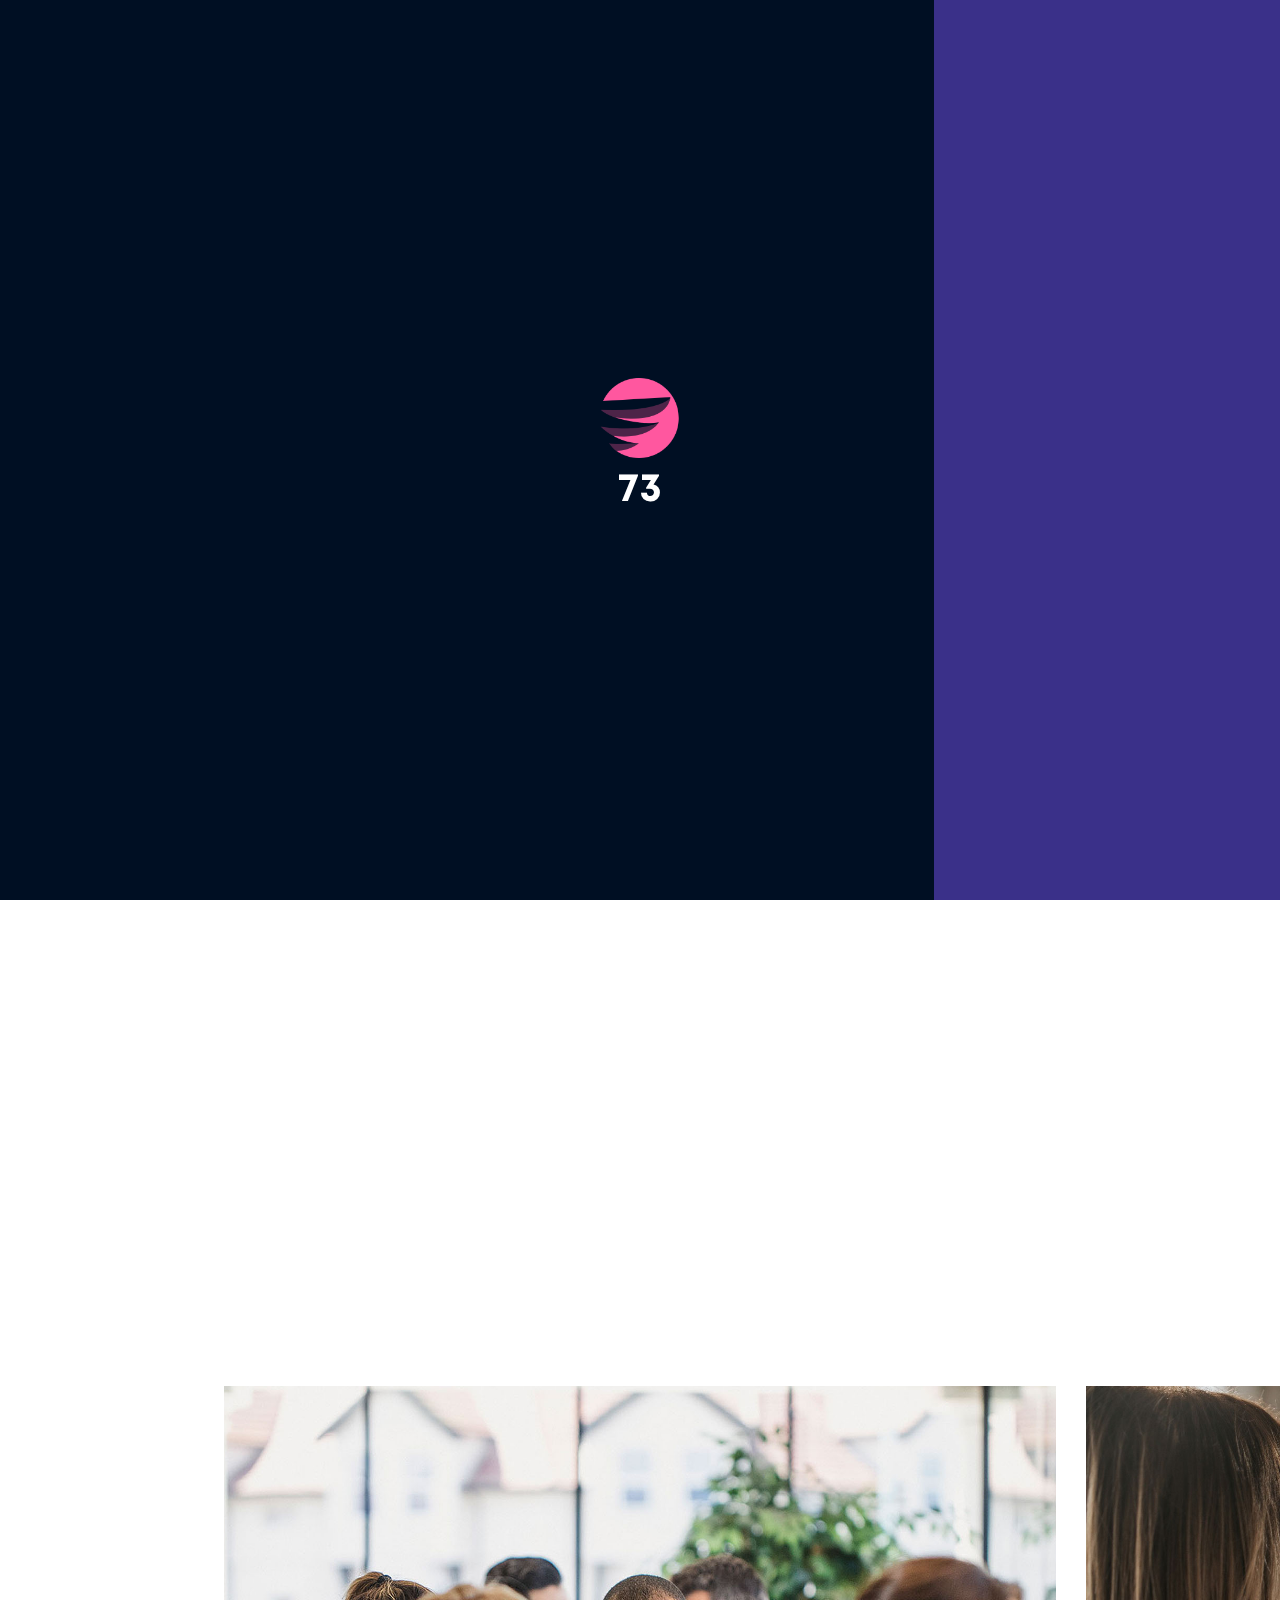
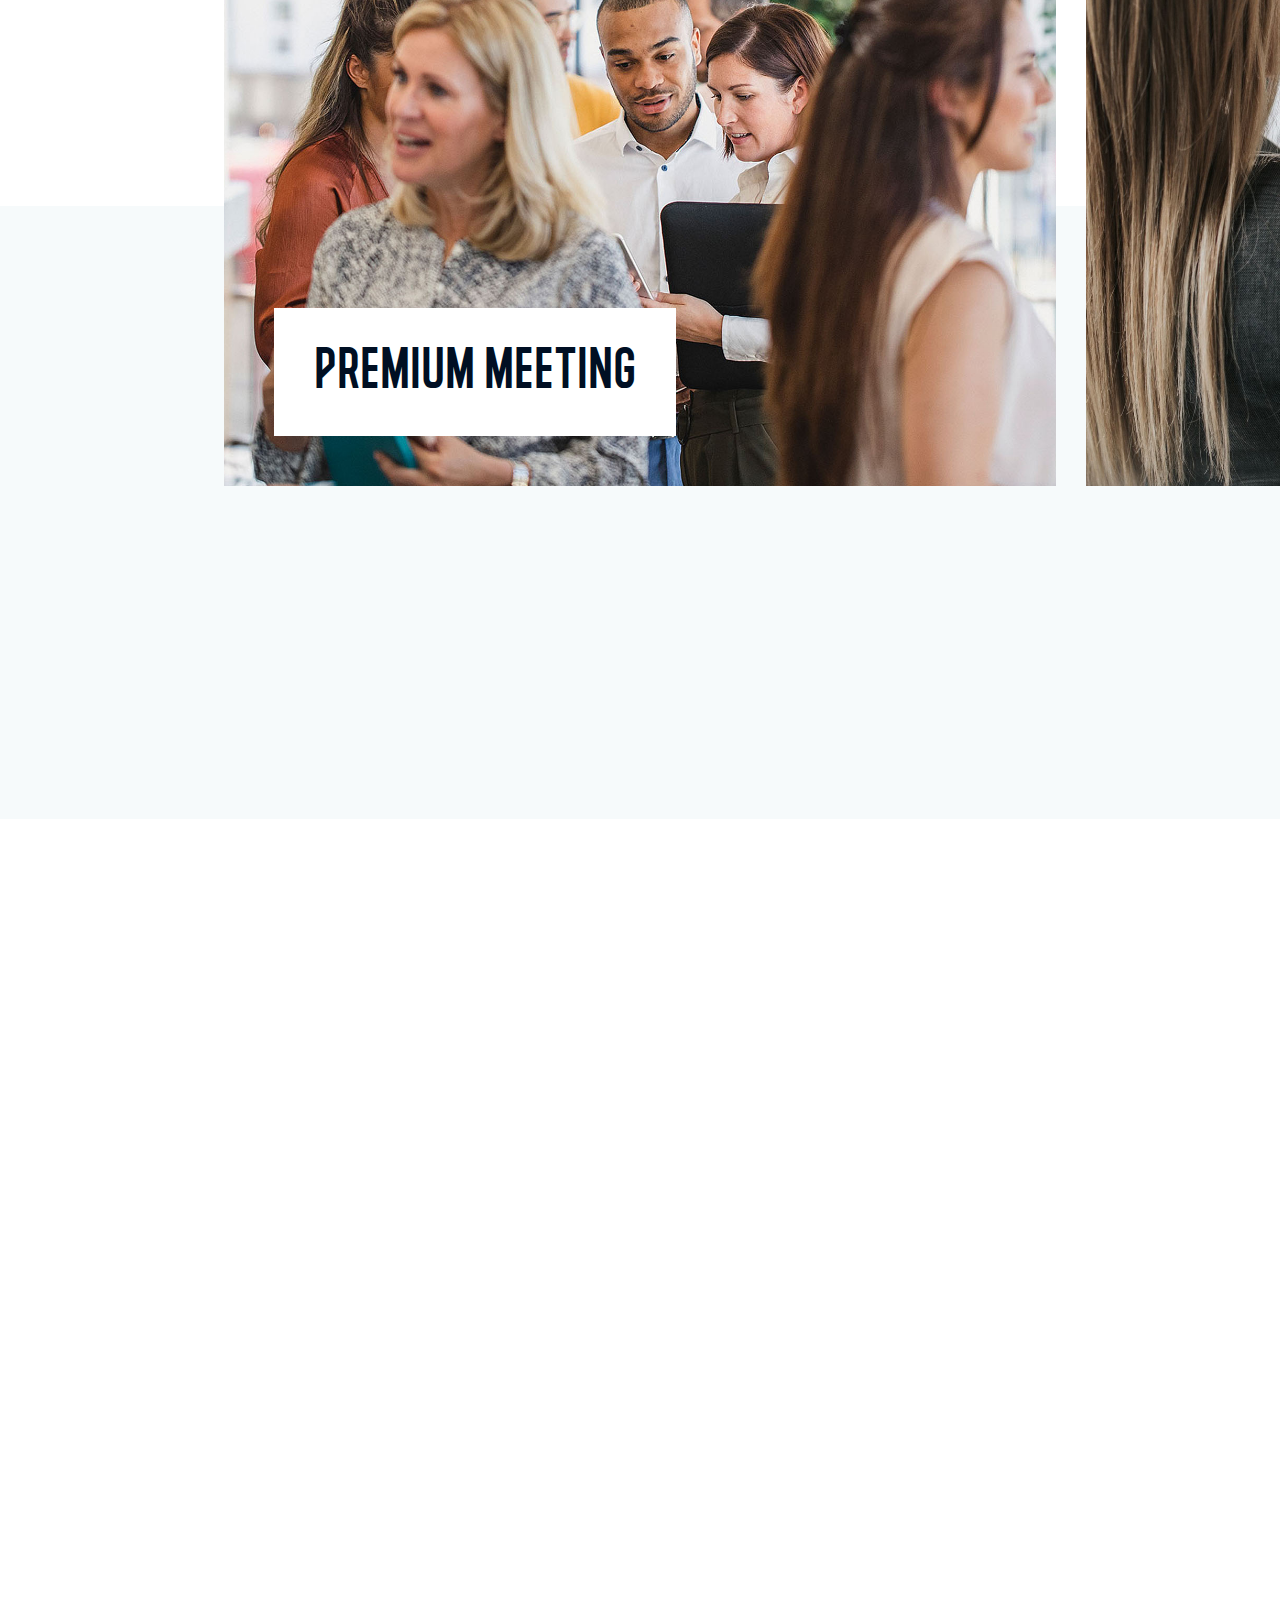
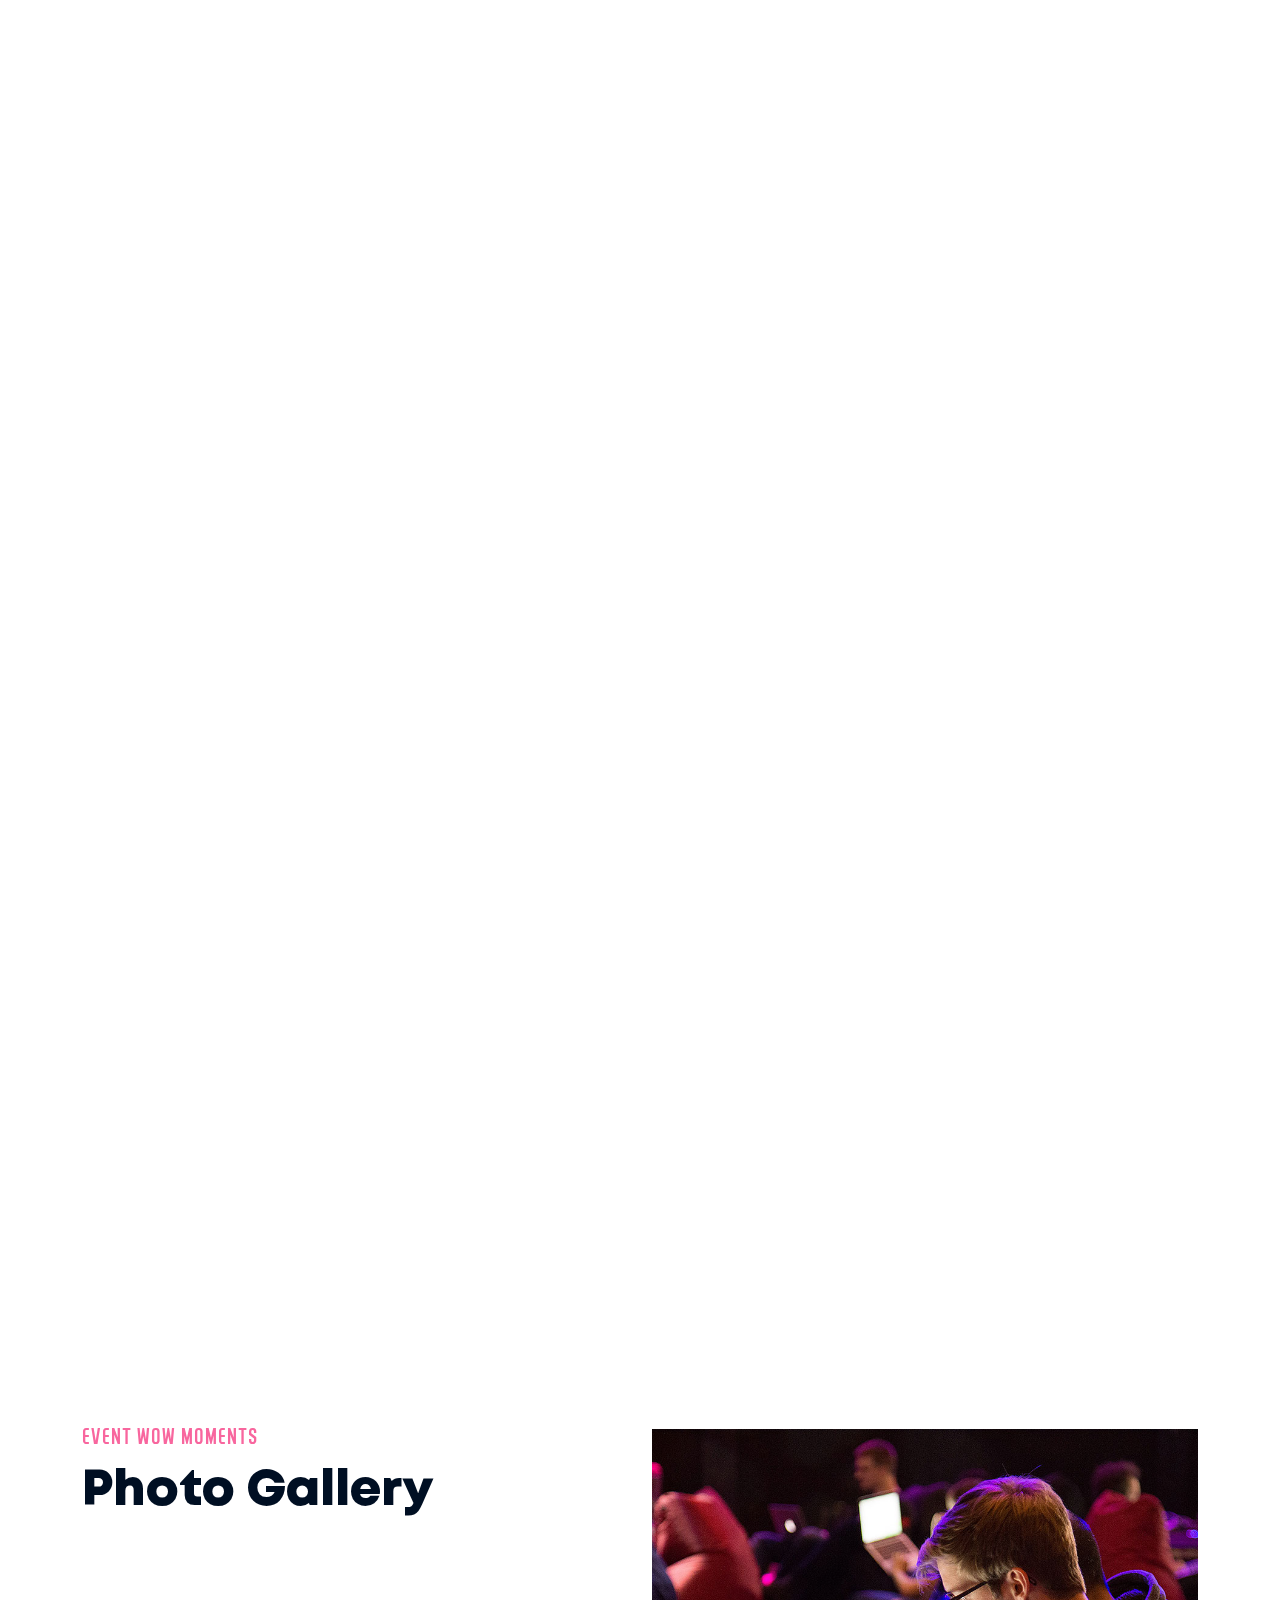
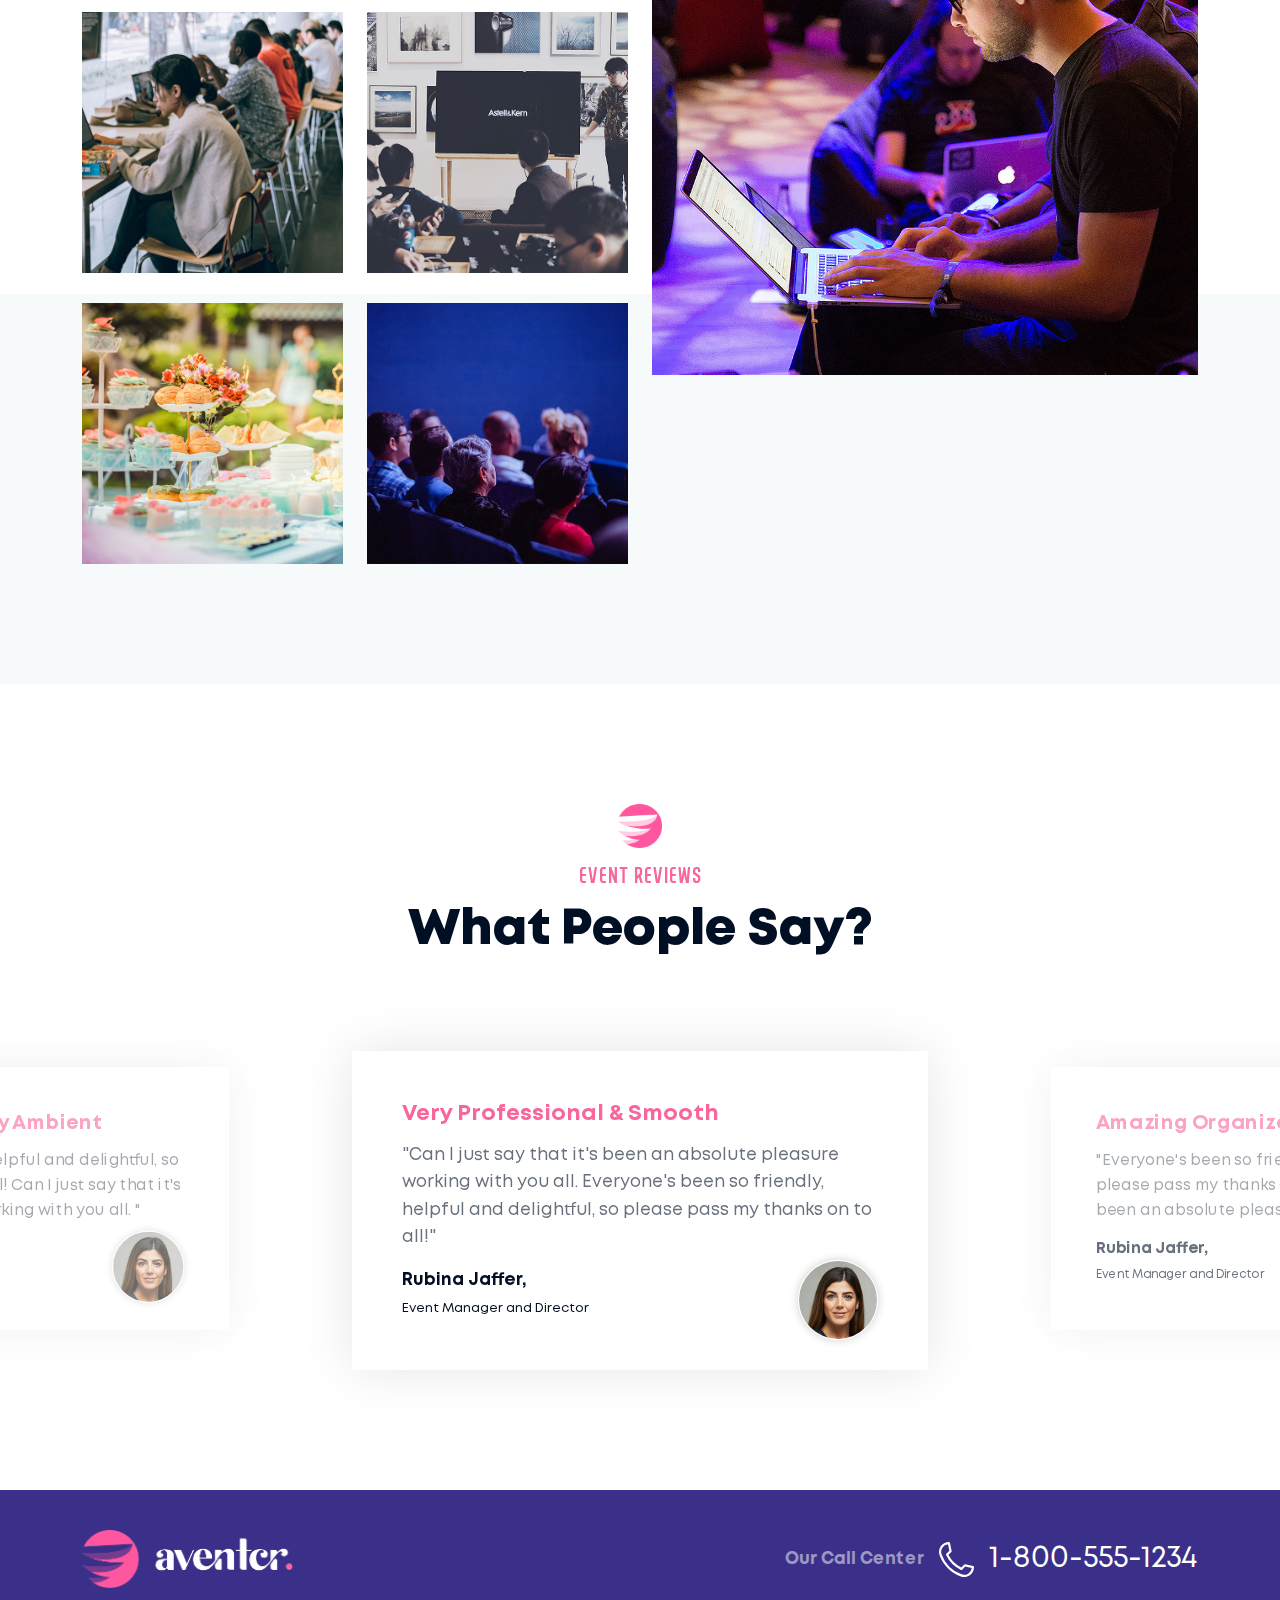
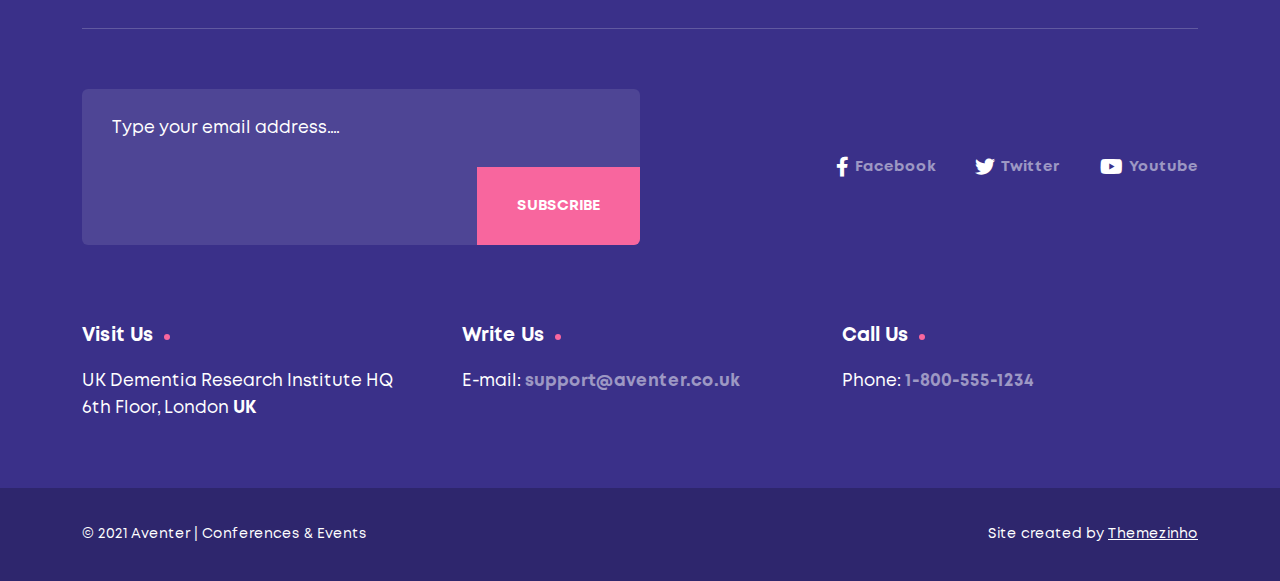
==== about.html @ 29815ae7 "Upload Files" ====
<!doctype html>
<html lang="en">
<head>
<meta charset="utf-8">
<meta name="viewport" content="width=device-width, initial-scale=1, shrink-to-fit=no">
<meta name="theme-color" content="#F8669E"/>
<title>Aventer | Conferences & Events</title>
<meta name="author" content="Themezinho">
<meta name="description" content="For all kind of events and organizations website">
<meta name="keywords" content="aventer, events, ticket, conference, organization, meeting, summit, speach, talk, presentation, annual">

<!-- SOCIAL MEDIA META -->
<meta property="og:description" content="Aventer | Conferences & Events">
<meta property="og:image" content="preview.html">
<meta property="og:site_name" content="Aventer">
<meta property="og:title" content="Aventer">
<meta property="og:type" content="website">
<meta property="og:url" content="http://www.themezinho.net/aventer">

<!-- TWITTER META -->
<meta name="twitter:card" content="summary">
<meta name="twitter:site" content="@Aventer">
<meta name="twitter:creator" content="@Aventer">
<meta name="twitter:title" content="Aventer">
<meta name="twitter:description" content="Aventer | Conferences & Events">
<meta name="twitter:image" content="preview.html">

<!-- FAVICON FILES -->
<link href="ico/apple-touch-icon-144-precomposed.png" rel="apple-touch-icon" sizes="144x144">
<link href="ico/apple-touch-icon-114-precomposed.png" rel="apple-touch-icon" sizes="114x114">
<link href="ico/apple-touch-icon-72-precomposed.png" rel="apple-touch-icon" sizes="72x72">
<link href="ico/apple-touch-icon-57-precomposed.png" rel="apple-touch-icon">
<link href="ico/favicon.png" rel="shortcut icon">

<!-- CSS FILES -->
<link rel="stylesheet" href="css/fontawesome.min.css">
<link rel="stylesheet" href="css/swiper.min.css">
<link rel="stylesheet" href="css/fancybox.min.css">
<link rel="stylesheet" href="css/bootstrap.min.css">
<link rel="stylesheet" href="css/style.css">
</head>
<body>
<div class="preloader">
  <div class="inner">
    <figure><img src="images/preloader.png" alt="Image"></figure>
    <div class="percentage" id="percentage">0</div>
  </div>
  <!-- end inner -->
  <div class="loader-progress" id="loader-progress"> </div>
  <!-- end loader-progress --> 
	   <svg viewBox="0 0 1920 1080" preserveAspectRatio="none" version="1.1">
    <path d="M-4.5,1080H1920V0H0c-10.2,134.8,0.1,311.5,0,541C-0.1,769.5,0,948-4.5,1080z"></path>
  </svg>
</div>
<!-- end preloader -->
<div class="page-transition">
  <svg viewBox="0 0 1920 1080" preserveAspectRatio="none" version="1.1">
    <path d="M540,1080H0V0h540c-40.28,124.78-85.13,311.48-85,541C455.13,769.53,499.81,955.48,540,1080z"></path>
  </svg>
</div>
<!-- end page-transition -->
<div class="smooth-scroll">
	<aside class="mobile-menu">
      <svg viewBox="0 0 600 1080" preserveAspectRatio="none" version="1.1">
        <path d="M540,1080H0V0h540c0,179.85,0,359.7,0,539.54C540,719.7,540,899.85,540,1080z"></path>
      </svg>
      <div class="inner">
        <div class="site-menu">
          <ul>
            <li><a href="about.html">About</a></li>
            <li><a href="events.html">Events</a></li>
            <li><a href="speakers.html">Speakers</a></li>
            <li><a href="news.html">News</a></li>
            <li><a href="contact.html">Contact</a></li>
          </ul>
        </div>
        <!-- end site-menu --> 
      </div>
      <!-- end inner --> 
    </aside>
    <!-- end mobile-menu -->
    <aside class="side-widget">
      <svg viewBox="0 0 600 1080" preserveAspectRatio="none" version="1.1">
        <path d="M540,1080H0V0h540c0,179.85,0,359.7,0,539.54C540,719.7,540,899.85,540,1080z"></path>
      </svg>
      <div class="inner">
        <div class="widget">
          <figure><img src="images/slide-image01.jpg" alt="Image"></figure>
			<h6 class="widget-title">ABOUT AVENTER</h6>
          <p>It speedily me addition <strong>weddings vicinity</strong> in pleasure. Regard her say warmly elinor. Him these are visit front end for <u>seven walls</u> money eat scale.</p>
			<address>UK Dementia Research Institute HQ<br>
6th Floor, <strong>London UK</strong></address>
        </div>
        <!-- end widget --> 
      </div>
      <!-- end inner --> 
    </aside>
    <div class="search-box">
     <svg viewBox="0 0 1920 1080" preserveAspectRatio="none" version="1.1">
    <path d="M540,1080H0V0h540c-40.28,124.78-85.13,311.48-85,541C455.13,769.53,499.81,955.48,540,1080z"></path>
  </svg>
      <div class="container">
        <div class="form">
          <h6>SEARCH</h6>
          <form>
            <input type="text" placeholder="Type here to find events">
            <input type="submit" value="FIND EVENT">
          </form>
			<div class="close-btn"> <span></span> <span></span> </div>
  <!-- end close-btn -->
        </div>
        <!-- end form --> 
      </div>
      <!-- end container --> 
    </div>
    <!-- end search-box -->
    <nav class="navbar" id="navbar">
      <div class="container">
        <div class="logo"> <a href="index.html"> <img src="images/logo.png" alt="Image"> </a> </div>
        <!-- end logo -->
        <div class="site-menu">
          <ul>
            <li><a href="about.html">About</a></li>
            <li><a href="events.html">Events</a></li>
            <li><a href="speakers.html">Speakers</a></li>
            <li><a href="news.html">News</a></li>
            <li><a href="contact.html">Contact</a></li>
          </ul>
        </div>
        <!-- end site-menu -->
        <div class="search-button"> <img src="images/icon-search.svg" alt="Image"> </div>
        <!-- end search-button -->
        <div class="more-button"> <img src="images/icon-dots-more.svg" alt="Image"> </div>
        <!-- end more-button -->
        <div class="hamburger-menu">
          <button class="menu">
          <svg width="45" height="45" viewBox="0 0 100 100">
            <path class="line line1" d="M 20,29.000046 H 80.000231 C 80.000231,29.000046 94.498839,28.817352 94.532987,66.711331 94.543142,77.980673 90.966081,81.670246 85.259173,81.668997 79.552261,81.667751 75.000211,74.999942 75.000211,74.999942 L 25.000021,25.000058" />
            <path class="line line2" d="M 20,50 H 80" />
            <path class="line line3" d="M 20,70.999954 H 80.000231 C 80.000231,70.999954 94.498839,71.182648 94.532987,33.288669 94.543142,22.019327 90.966081,18.329754 85.259173,18.331003 79.552261,18.332249 75.000211,25.000058 75.000211,25.000058 L 25.000021,74.999942" />
          </svg>
          </button>
        </div>
        <!-- end hamburger-menu -->
        <div class="navbar-button"> <a href="#">
          <figure><img src="images/icon-navbar-button.png" alt="Image"></figure>
          Book now </a> </div>
        <!-- end navbar-button --> 
      </div>
      <!-- end container --> 
    </nav>
    <!-- end navbar -->
  <div class="section-wrapper" data-scroll-section>
    <header class="page-header" data-background="images/page-header-bg.png">
      <div class="container">
        <div class="inner">
          <h6>NICE TO BE PART OF INSPIRED MOMENTS</h6>
          <h2>About Us</h2>
        </div>
        <!-- end inner --> 
      </div>
      <!-- end container --> 
    </header>
    <!-- end page-header -->
    <section class="content-section">
		<span class="section-bg" data-background="images/section-bg01.png" data-scroll data-scroll-speed="2"></span>
		<!-- end section-bg -->
      <div class="container">
        <div class="row">
          <div class="col-12">
			  <div data-scroll data-scroll-speed="-0.5">
            <div class="section-title text-center">
              <figure><img src="images/title-shape.png" alt="Image"></figure>
              <h2>Welcome to Europe's leading<br>
                workplace learning event</h2>
            </div>
            <!-- end section-title --> 
				     </div>
			  <!-- end data-scroll -->
          </div>
          <!-- end col-12 -->
          <div class="col-lg-6">
			  <div data-scroll data-scroll-speed="0.5">
            <div class="text-box">
              <h3>Learn more about our values</h3>
              <p>Learning Technologies is Europe's leading showcase of 
                organisational learning and the technology used to support 
                learning at work. With over <strong>8,500 attendees</strong> from 50 
                different countries, 200 unmissable seminars and 200 
                exhibitors, it continues to grow in importance, value and <u>attendance</u> year on year.</p>
            </div>
            <!-- end text-box -->
				   </div>
			  <!-- end data-scroll -->
			  <div data-scroll data-scroll-speed="-0.5">
            <div class="image-box"> <img src="images/signature.png" alt="Image" height="60"> </div>
            <!-- end image-box -->
				   </div>
			  <!-- end data-scroll -->
            <div class="spacing-20"></div>
			   <div data-scroll data-scroll-speed="0.5">
            <div class="text-box"> <strong>Romina Olivia</strong> <small>Event Organizer & Speaker</small> </div>
            <!-- end text-box --> 
				   </div>
			  <!-- end data-scroll -->
          </div>
          <!-- end col-6 -->
          <div class="col-lg-5 offset-lg-1">
			   <div data-scroll data-scroll-speed="1">
            <div class="text-box">
              <h5> Strategy, 2020-2025</h5>
              <p>Learn more about our strategy as we embark on 
                the second century of serving as a <strong>national home</strong> for 
                historians.</p>
              <p>Learning and the technology used to support learning at work and improve.</p>
            </div>
            <!-- end text-box -->
				     </div>
			  <!-- end data-scroll -->
			  <div data-scroll data-scroll-speed="0.5">
            <div class="text-box">
              <h5> Our Mission</h5>
              The Institute of Historical Research is the UK's 
              national centre for history. Learn more about our <u>mission</u>, our values and our vision for the future. </div>
            <!-- end text-box --> 
				    </div>
			  <!-- end data-scroll -->
          </div>
          <!-- end col-6 --> 
        </div>
        <!-- end row --> 
      </div>
      <!-- end container --> 
    </section>
    <!-- end content-section -->
    <section class="content-section no-spacing top-half-white-bg" data-background="#f6fafb">
		<span class="section-bg" data-background="images/section-bg02.png" data-scroll data-scroll-speed="2"></span>
		<!-- end section-bg -->
      <div class="carousel-slider">
        <div class="swiper-wrapper">
          <div class="swiper-slide" data-background="images/slide-image01.jpg">
            <div class="caption">
              <h3>Premium Meeting</h3>
            </div>
            <!-- end caption --> 
          </div>
          <div class="swiper-slide" data-background="images/slide-image02.jpg">
            <div class="caption">
              <h3>Speachs of Summit</h3>
            </div>
            <!-- end caption --> 
          </div>
          <div class="swiper-slide" data-background="images/slide-image03.jpg">
            <div class="caption">
              <h3>Huge Inspiration</h3>
            </div>
            <!-- end caption --> 
          </div>
          <div class="swiper-slide" data-background="images/slide-image01.jpg">
            <div class="caption">
              <h3>Organizations</h3>
            </div>
            <!-- end caption --> 
          </div>
          <div class="swiper-slide" data-background="images/slide-image02.jpg">
            <div class="caption">
              <h3>Effiency Events</h3>
            </div>
            <!-- end caption --> 
          </div>
          <!-- end swiper-slide --> 
        </div>
      </div>
      <!-- end carousel-slider --> 
    </section>
    <!-- end content-section -->
    <section class="content-section no-bottom-spacing bottom-half-white-bg" data-background="#f6fafb">
      <div class="container">
        <div class="row justify-content-center">
       <div class="col-12">
			   <div data-scroll data-scroll-speed="-0.5">
            <div class="section-title text-center">
              <figure><img src="images/title-shape.png" alt="Image"></figure>
              <h6>EVENT CONFERENCE SPEAKERS</h6>
              <h2>Founders of Aventer</h2>
            </div>
            <!-- end section-title -->
				     </div>
			  <!-- end data-scroll -->
          </div>
          <!-- end col-12 -->
          <div class="col-lg-3 col-md-6">
			    <div data-scroll data-scroll-speed="0.5">
            <div class="speaker">
              <figure> <img src="images/speaker01.jpg" alt="Image">
                <figcaption>
                  <ul>
                    <li><a href="#"><i class="fab fa-facebook-f"></i></a></li>
                    <li><a href="#"><i class="fab fa-twitter"></i></a></li>
                    <li><a href="#"><i class="fab fa-linkedin-in"></i></a></li>
                  </ul>
                </figcaption>
              </figure>
              <div class="content-box">
                <h4>Sabrina Lonescu</h4>
                <small>Head of Digital Platform Engineering</small> </div>
              <!-- end content-box --> 
            </div>
            <!-- end speaker --> 
					    </div>
			  <!-- end data-scroll -->
          </div>
          <!-- end col-3 -->
          <div class="col-lg-3 col-md-6">
			   <div data-scroll data-scroll-speed="-0.5">
            <div class="speaker">
              <figure> <img src="images/speaker02.jpg" alt="Image">
                <figcaption>
                  <ul>
                    <li><a href="#"><i class="fab fa-facebook-f"></i></a></li>
                    <li><a href="#"><i class="fab fa-twitter"></i></a></li>
                    <li><a href="#"><i class="fab fa-linkedin-in"></i></a></li>
                  </ul>
                </figcaption>
              </figure>
              <div class="content-box">
                <h4>Thomas Walimes</h4>
                <small>Head of 2Checkout Platform </small> </div>
              <!-- end content-box --> 
            </div>
            <!-- end speaker --> 
				    </div>
			  <!-- end data-scroll -->
          </div>
          <!-- end col-3 -->
          <div class="col-lg-3 col-md-6">
			  <div data-scroll data-scroll-speed="0.5">
            <div class="speaker">
              <figure> <img src="images/speaker03.jpg" alt="Image">
                <figcaption>
                  <ul>
                    <li><a href="#"><i class="fab fa-facebook-f"></i></a></li>
                    <li><a href="#"><i class="fab fa-twitter"></i></a></li>
                    <li><a href="#"><i class="fab fa-linkedin-in"></i></a></li>
                  </ul>
                </figcaption>
              </figure>
              <div class="content-box">
                <h4>Nohima Homminu</h4>
                <small>Marketting Manager of Lotus</small> </div>
              <!-- end content-box --> 
            </div>
            <!-- end speaker --> 
				     </div>
			  <!-- end data-scroll -->
          </div>
          <!-- end col-3 -->
          <div class="col-lg-3 col-md-6">
			   <div data-scroll data-scroll-speed="-0.5">
            <div class="speaker">
              <figure> <img src="images/speaker04.jpg" alt="Image">
                <figcaption>
                  <ul>
                    <li><a href="#"><i class="fab fa-facebook-f"></i></a></li>
                    <li><a href="#"><i class="fab fa-twitter"></i></a></li>
                    <li><a href="#"><i class="fab fa-linkedin-in"></i></a></li>
                  </ul>
                </figcaption>
              </figure>
              <div class="content-box">
                <h4>Mike Nolland</h4>
                <small>Head of Envato Marketting</small> </div>
              <!-- end content-box --> 
            </div>
            <!-- end speaker --> 
				      </div>
			  <!-- end data-scroll -->
          </div>
          <!-- end col-3 -->
        </div>
        <!-- end row --> 
      </div>
      <!-- end container --> 
    </section>
    <!-- end content-section -->
    <section class="content-section">
		<span class="section-bg" data-background="images/section-bg01.png" data-scroll data-scroll-speed="2"></span>
		<!-- end section-bg -->
      <div class="container">
        <div class="row align-items-center">
          <div class="col-lg-6">
			  <div data-scroll data-scroll-speed="-0.5">
            <div class="side-content left">
              <h2>Why Exhibitions</h2>
              <p>With more than 8,500 attendees, 200+ free L&D 
                seminars, 200 exhibitors, the event is packed with 
                the latest <strong>learning technologies</strong>, creating a unique 
                and exciting environment for L&D professionals.</p>
            </div>
            <!-- end side-content --> 
				  </div>
			  <!-- end data-scroll -->
          </div>
          <!-- end col-6 -->
          <div class="col-lg-6">
			   <div data-scroll data-scroll-speed="0.5">
            <figure class="side-image"> <img src="images/side-image03.jpg" alt="Image"> </figure>
			  </div>
			  <!-- end data-scroll -->
          </div>
          <!-- end col-6 -->
          <div class="spacing-50"></div>
          <div class="col-lg-6">
			   <div data-scroll data-scroll-speed="0.5">
            <figure class="side-image"> <img src="images/side-image04.jpg" alt="Image"> </figure>
				    </div>
			  <!-- end data-scroll -->
          </div>
          <!-- end col-6 -->
          <div class="col-lg-6">
			   <div data-scroll data-scroll-speed="-0.5">
            <div class="side-content right">
              <h2>Attending the conference</h2>
              <p>The Learning Technologies 2021 conference will 
                set trends and tempt us with new technologies. <strong>Explore</strong> fresh ideas, modern innovations and new 
                initiatives in dynamic conference sessions.</p>
            </div>
            <!-- end side-content --> 
				    </div>
			  <!-- end data-scroll -->
          </div>
          <!-- end col-6 --> 
        </div>
        <!-- end row --> 
      </div>
      <!-- end container --> 
    </section>
    <!-- end content-section -->
    <section class="content-section no-spacing">
      <div class="container">
        <div class="row justify-content-center">
          <div class="col-lg-4 col-md-6">
			  <div data-scroll data-scroll-speed="0.5">
            <div class="counter-box">
              <figure><img src="images/icon-counter01.png" alt="Image"></figure>
              <span class="odometer">461</span>
              <h6>Conference<br>
                Tickets Confirmed</h6>
            </div>
            <!-- end counter-box --> 
				  </div>
			  <!-- end data-scroll -->
          </div>
          <!-- end col-4 -->
          <div class="col-lg-4 col-md-6">
			  <div data-scroll data-scroll-speed="-0.5">
            <div class="counter-box">
              <figure><img src="images/icon-counter02.png" alt="Image"></figure>
              <span class="odometer">30</span>
              <h6>Powered partners <br>
                speakers</h6>
            </div>
            <!-- end counter-box -->
				  </div>
			  <!-- end data-scroll -->
          </div>
          <!-- end col-4 -->
          <div class="col-lg-4 col-md-6">
			  <div data-scroll data-scroll-speed="1">
            <div class="counter-box">
              <figure><img src="images/icon-counter03.png" alt="Image"></figure>
              <span class="odometer">95</span>
              <h6>VIP seat <br>
                arrangement</h6>
            </div>
            <!-- end counter-box --> 
				  </div>
			  <!-- end data-scroll -->
          </div>
          <!-- end col-4 --> 
        </div>
        <!-- end row --> 
      </div>
      <!-- end container --> 
    </section>
    <!-- end content-section -->
    <section class="content-section top-half-white-bg" data-background="#f6fafb">
		<span class="section-bg" data-background="images/section-bg07.png" data-scroll data-scroll-speed="2"></span>
		<!-- end section-bg -->
      <div class="container">
        <div class="row">
          <div class="col-lg-6">
            <div class="row inner">
              <div class="col-12">
                <div class="section-title">
                  <h6>EVENT WOW MOMENTS</h6>
                  <h2>Photo Gallery</h2>
                </div>
                <!-- end section-title --> 
              </div>
              <!-- end col-12 -->
              <div class="col-lg-6">
                <figure class="gallery-thumb"> <a href="images/gallery01.jpg" data-fancybox><img src="images/gallery01.jpg" alt="Image"></a> </figure>
                <!-- end gallery-thumb --> 
              </div>
              <!-- end col-6 -->
              <div class="col-lg-6">
                <figure class="gallery-thumb"> <a href="images/gallery02.jpg" data-fancybox><img src="images/gallery02.jpg" alt="Image"></a> </figure>
                <!-- end gallery-thumb --> 
              </div>
              <!-- end col-6 -->
              <div class="spacing-30"></div>
              <div class="col-lg-6">
                <figure class="gallery-thumb"> <a href="images/gallery03.jpg" data-fancybox><img src="images/gallery03.jpg" alt="Image"></a> </figure>
                <!-- end gallery-thumb --> 
              </div>
              <!-- end col-6 -->
              <div class="col-lg-6">
                <figure class="gallery-thumb"> <a href="images/gallery04.jpg" data-fancybox><img src="images/gallery04.jpg" alt="Image"></a> </figure>
                <!-- end gallery-thumb --> 
              </div>
              <!-- end col-6 --> 
            </div>
            <!-- end row --> 
          </div>
          <!-- end col-6 -->
          <div class="col-lg-6">
            <figure class="gallery-thumb"> <a href="images/gallery05.jpg" data-fancybox><img src="images/gallery05.jpg" alt="Image"></a> </figure>
            <!-- end gallery-thumb --> 
          </div>
          <!-- end col-6 --> 
        </div>
        <!-- end row --> 
      </div>
      <!-- end container --> 
    </section>
    <!-- end content-section -->
    <section class="content-section">
		<span class="section-bg" data-background="images/section-bg04.png" data-scroll data-scroll-speed="2"></span>
		<!-- end section-bg -->
      <div class="container">
        <div class="row">
          <div class="col-12">
            <div class="section-title text-center">
              <figure><img src="images/title-shape.png" alt="Image"></figure>
              <h6>EVENT REVIEWS</h6>
              <h2>What People Say?</h2>
            </div>
            <!-- end section-title --> 
          </div>
          <!-- end col-12 --> 
        </div>
        <!-- end row --> 
      </div>
      <!-- end container -->
      <div class="testimonials-slider">
        <div class="swiper-wrapper">
          <div class="swiper-slide">
            <div class="testimonial-box">
              <h3>Very Professional & Smooth</h3>
              <p>"Can I just say that it's been an absolute pleasure working with you all.  Everyone's been so friendly, helpful and delightful, so please pass my thanks on to all!"</p>
              <h5>Rubina Jaffer, </h5>
              <small>Event Manager and Director</small>
              <figure><img src="images/avatar.jpg" alt="Image"></figure>
            </div>
            <!-- testimonial-box --> 
          </div>
          <!-- end swiper-slide -->
          <div class="swiper-slide">
            <div class="testimonial-box">
              <h3>Amazing Organization</h3>
              <p>"Everyone's been so friendly, helpful and delightful, so please pass my thanks on to all! Can I just say that it's been an absolute pleasure working with you all.  "</p>
              <h5>Rubina Jaffer, </h5>
              <small>Event Manager and Director</small>
              <figure><img src="images/avatar2.jpg" alt="Image"></figure>
            </div>
            <!-- testimonial-box --> 
          </div>
          <!-- end swiper-slide -->
          <div class="swiper-slide">
            <div class="testimonial-box">
              <h3>Great Speakers Friendly Ambient</h3>
              <p>"Everyone's been so friendly, helpful and delightful, so please pass my thanks on to all! Can I just say that it's been an absolute pleasure working with you all.  "</p>
              <h5>Rubina Jaffer, </h5>
              <small>Event Manager and Director</small>
              <figure><img src="images/avatar.jpg" alt="Image"></figure>
            </div>
            <!-- testimonial-box --> 
          </div>
          <!-- end swiper-slide --> 
        </div>
        <!-- end swiper-wrapper --> 
      </div>
      <!-- end testimonials-slider --> 
    </section>
    <!-- end content-section -->
    <footer class="footer">
      <div class="container">
        <div class="row">
          <div class="col-12">
            <div class="footer-bar">
              <div class="logo"> <img src="images/logo.png" alt="Image"> </div>
              <!-- end logo -->
              <div class="phone-box"> <span>Our Call Center</span>
                <figure><img src="images/icon-phone.svg" alt="Image"></figure>
                <a href="callto:1-800-555-1234">1-800-555-1234</a> </div>
              <!-- end phone-box --> 
            </div>
            <!-- end footer-bar --> 
          </div>
          <!-- end col-12 -->
          <div class="col-12 d-flex align-items-center">
            <div class="newsletter-box">
              <form>
                <input type="text" placeholder="Type your email address....">
                <input type="submit" value="SUBSCRIBE">
              </form>
            </div>
            <!-- end newsletter-box -->
            <ul class="social-media">
              <li><a href="#"><i class="fab fa-facebook-f"></i> <span>Facebook</span></a></li>
              <li><a href="#"><i class="fab fa-twitter"></i> <span>Twitter</span></a></li>
              <li><a href="#"><i class="fab fa-youtube"></i> <span>Youtube</span></a></li>
            </ul>
          </div>
          <!-- end col-12 -->
          <div class="col-lg-4 col-md-6">
            <div class="footer-widget">
              <h6 class="widget-title">Visit Us</h6>
              <p>UK Dementia Research Institute HQ<br>
                6th Floor, London <strong>UK</strong></p>
            </div>
            <!-- end footer-widget --> 
          </div>
          <!-- end col-4 -->
          <div class="col-lg-4 col-md-6">
            <div class="footer-widget">
              <h6 class="widget-title">Write Us</h6>
              <p>E-mail: <a href="mailto:support@aventer.co.uk">support@aventer.co.uk</a></p>
            </div>
            <!-- end footer-widget --> 
          </div>
          <!-- end col-4 -->
          <div class="col-lg-4">
            <div class="footer-widget">
              <h6 class="widget-title">Call Us</h6>
              <p>Phone: <a href="callto:1-800-555-1234">1-800-555-1234</a></p>
            </div>
            <!-- end footer-widget --> 
          </div>
          <!-- end col-4 --> 
        </div>
        <!-- end row --> 
      </div>
      <!-- end container -->
      <div class="bottom-bar">
        <div class="container"> <span class="copyright">© 2021 Aventer | Conferences & Events</span> <span class="creation">Site created by <a href="https://wwww.themezinho.net/">Themezinho</a></span> </div>
        <!-- end container --> 
      </div>
      <!-- end bottom-bar --> 
    </footer>
    <!-- end footer --> 
  </div>
  <!-- end smooth-scroll --> 
</div>
<!-- end section-wrapper --> 

<!-- JS FILES --> 
<script src="js/jquery.min.js"></script> 
<script src="js/bootstrap.min.js"></script> 
<script src="js/swiper.min.js"></script> 
<script src="js/fancybox.min.js"></script> 
<script src="js/isotope.min.js"></script> 
<script src="js/gsap.min.js"></script> 
<script src="js/locomotive-scroll.min.js"></script> 
<script src="js/ScrollTrigger.min.js"></script> 
<script src="js/scripts.js"></script>
</body>
</html>
---- css/style.css ----
@charset "UTF-8";
/*

@Author: Themezinho
@URL: https://themezinho.net
 
This file contains the styling for the actual theme, this
is the file you need to edit to change the look of the
theme.


// Table of Contents //

	01.	CUSTOM FONTS
	02.	BODY
	03.	HTML ELEMENTS
	04. LINKS
	05.	HEADLINES
	06.	FORM ELEMENTS
	07.	SPACING
	08.	LOCOMOTIVE
	09.	PAGE LOADED	
	10. PRELOADER
	11.	PAGE TRANSITION
	12.	HAMBURGER MENU
	13.	CLOSE BUTTON
	14.	SEARCH BOX
	15.	SIDE WIDGET
	16.	MOBILE MENU
	17.	CONTENT SECTION
	18.	SECTION BG
	19.	CUSTOM BUTTON
	20.	CUSTOM LINK
	21.	SECTION TITLE
	22.	NAVBAR
	23.	SLIDER
	24.	PAGE HEADER
	25.	SIDE CONTENT
	26. SIDE IMAGE
	27.	IMAGE BOX
	28.	GALLERY THUMB
	29.	TEXT BOX
	30.	CAROUSEL SLIDER
	31.	COUNTER BOX
	32.	SCHEDULE BOX
	33.	COUNTDOWN
	34.	SPEAKER
	35.	COLOR ICON BOX
	36.	EVENTS GRID
	37.	EVENT BOX
	38.	VIDEO PLAY BUTTON
	39.	PRICE BOX
	40.	SPEAKER DETAIL
	41.	SPONSOR LOGOS
	42.	TESTIMONIAL SIDE IMAGE
	43.	TESTIMONIAL
	44.	TESTIMONIAL BOX
	45.	TESTIMONIALS SLIDER
	46.	BLOG POSTS
	47.	SIDEBAR
	48. PAGINATION
	49. CONTACT BOX
	50.	CONTACT FORM
	51.	TRANSPORTATION BOX
	52.	GOOGLE MAPS
	53.	FOOTER
	54.	RESPONSIVE MEDIUM  
	55.	RESPONSIVE TABLET
	56. RESPONSIVE MOBILE



*/
/* CUSTOM FONTS */
@font-face {
  font-family: 'Brookline';
  src: url("../fonts/brookline-condensed.eot");
  src: url("../fonts/brookline-condensedd41d.eot?#iefix") format("embedded-opentype"), url("../fonts/brookline-condensed.woff2") format("woff2"), url("../fonts/brookline-condensed.woff") format("woff"), url("../fonts/brookline-condensed.ttf") format("truetype"), url("../fonts/brookline-condensed.svg#brookline-condensed") format("svg");
  font-weight: normal;
  font-style: normal;
}
@font-face {
  font-family: 'Mont';
  src: url("../fonts/Mont-Regular.eot");
  src: local("☺"), url("../fonts/Mont-Regular.woff") format("woff"), url("../fonts/Mont-Regular.ttf") format("truetype"), url("../fonts/Mont-Regular.svg") format("svg");
  font-weight: 400;
  font-style: normal;
}
@font-face {
  font-family: 'Mont';
  src: url("../fonts/Mont-Bold.eot");
  src: local("☺"), url("../fonts/Mont-Bold.woff") format("woff"), url("../fonts/Mont-Bold.ttf") format("truetype"), url("../fonts/Mont-Bold.svg") format("svg");
  font-weight: 600;
  font-style: normal;
}
@font-face {
  font-family: 'Mont';
  src: url("../fonts/Mont-Heavy.eot");
  src: local("☺"), url("../fonts/Mont-Heavy.woff") format("woff"), url("../fonts/Mont-Heavy.ttf") format("truetype"), url("../fonts/Mont-Heavy.svg") format("svg");
  font-weight: 800;
  font-style: normal;
}
/* BODY */
* {
  outline: none !important;
}

body {
  margin: 0;
  padding: 0;
  font-family: "Mont";
  font-size: 17px;
  line-height: 1.6;
  -webkit-font-smoothing: antialiased;
  text-rendering: optimizeLegibility;
  -moz-osx-font-smoothing: grayscale;
  color: #000F23;
  -ms-word-wrap: break-word;
  word-wrap: break-word;
}

/* HTML ELEMENTS */
img {
  max-width: 100%;
}

/* LINKS */
a {
  color: #000F23;
  text-decoration: none;
}

a:hover {
  text-decoration: underline;
  color: #000F23;
}

a:focus {
  text-decoration: none;
  color: #000F23;
}

/* HEADLINES */
h6 {
  width: 100%;
  display: block;
  font-size: 19px;
}

h5 {
  width: 100%;
  display: block;
}

h4 {
  width: 100%;
  display: block;
}

h3 {
  width: 100%;
  display: block;
}

h2 {
  width: 100%;
  display: block;
}

h1 {
  width: 100%;
  display: block;
}

/* FORM ELEMENTS */
input[type="text"] {
  width: 420px;
  max-width: 100%;
  height: 70px;
  padding: 0 30px;
  border: 1px solid #cecece;
}

input[type="email"] {
  width: 420px;
  max-width: 100%;
  height: 70px;
  padding: 0 30px;
  border: 1px solid #cecece;
}

input[type="search"] {
  width: 420px;
  max-width: 100%;
  height: 70px;
  padding: 0 30px;
  border: 1px solid #cecece;
}

input[type="password"] {
  width: 420px;
  max-width: 100%;
  height: 70px;
  padding: 0 30px;
  border: 1px solid #cecece;
}

input[type="number"] {
  width: 420px;
  max-width: 100%;
  height: 70px;
  padding: 0 30px;
  border: 1px solid #cecece;
}

input[type="date"] {
  width: 420px;
  max-width: 100%;
  height: 70px;
  padding: 0 30px;
  border: 1px solid #cecece;
}

input[type="radio"] {
  width: 18px;
  height: 18px;
  display: inline-block;
  margin-right: 4px;
  transform: translateY(3px);
  appearance: none;
  background: #ededed;
  border-radius: 50%;
}

input[type="radio"]:checked {
  border: 6px solid #000F23;
}

input[type="checkbox"] {
  width: 18px;
  height: 18px;
  display: inline-block;
  margin-right: 4px;
  transform: translateY(3px);
  appearance: none;
  background: #ededed;
}

input[type="checkbox"]:checked {
  border: 4px solid #ededed;
  background: #000F23;
}

textarea {
  width: 520px;
  max-width: 100%;
  height: 140px;
  padding: 30px;
  border: 1px solid #cecece;
}

select {
  width: 420px;
  max-width: 100%;
  height: 70px;
  padding: 0 30px;
  border: 1px solid #cecece;
}

select {
  -webkit-appearance: none;
  -moz-appearance: none;
  background-image: linear-gradient(45deg, transparent 50%, gray 50%), linear-gradient(135deg, gray 50%, transparent 50%), linear-gradient(to right, #ccc, #ccc);
  background-position: calc(100% - 30px) 34px, calc(100% - 25px) 34px, calc(100% - 3.5em) 20px;
  background-size: 5px 5px, 5px 5px, 1px 40px;
  background-repeat: no-repeat;
}

select:focus {
  background-image: linear-gradient(45deg, gray 50%, transparent 50%), linear-gradient(135deg, transparent 50%, gray 50%), linear-gradient(to right, #ccc, #ccc);
  background-position: calc(100% - 25px) 34px, calc(100% - 30px) 34px, calc(100% - 3.5em) 20px;
  background-size: 5px 5px, 5px 5px, 1px 40px;
  background-repeat: no-repeat;
  border-color: gray;
  outline: 0;
}

select:-moz-focusring {
  color: transparent;
  text-shadow: 0 0 0 #000;
}

input[type="submit"] {
  height: 70px;
  display: inline-block;
  font-size: 14px;
  font-weight: 600;
  color: #fff;
  background: #F8669E;
  border: none;
  padding: 0 50px;
}

button[type="submit"] {
  height: 70px;
  display: inline-block;
  font-size: 14px;
  font-weight: 600;
  color: #fff;
  background: #F8669E;
  border: none;
  padding: 0 50px;
}
button[type="submit"] i {
  display: inline-block;
  margin-right: 8px;
  font-size: 18px;
  transform: translateY(2px);
}

/* SPACING */
.no-spacing {
  margin: 0 !important;
  padding: 0 !important;
}

.no-top-spacing {
  margin-top: 0 !important;
  padding-top: 0 !important;
}

.no-bottom-spacing {
  margin-bottom: 0 !important;
  padding-bottom: 0 !important;
}

.spacing-50 {
  height: 50px;
}

.spacing-30 {
  height: 30px;
}

.spacing-20 {
  height: 20px;
}

/* LOCOMOTIVE */
.no-transform {
  transform: none !important;
}

html.has-scroll-smooth {
  overflow: hidden;
}

html.has-scroll-dragging {
  -webkit-user-select: none;
  -moz-user-select: none;
  -ms-user-select: none;
  user-select: none;
}

.has-scroll-smooth body {
  overflow: hidden;
}

.has-scroll-smooth [data-scroll-container] {
  min-height: 100vh;
}

div[data-scroll] {
  opacity: 0;
  transition: opacity ease 0.7s;
}

div.is-inview {
  opacity: 1;
}

/* PAGE LOADED */
.navbar {
  -webkit-transition: all .25s ease-in-out;
  -moz-transition: all .25s ease-in-out;
  -ms-transition: all .25s ease-in-out;
  -o-transition: all .25s ease-in-out;
  transition: all .25s ease-in-out;
  transform: translateY(-100px);
  opacity: 0;
  transition-delay: 0.9s;
}

.slider .events-slider-content {
  -webkit-transition: all .25s ease-in-out;
  -moz-transition: all .25s ease-in-out;
  -ms-transition: all .25s ease-in-out;
  -o-transition: all .25s ease-in-out;
  transition: all .25s ease-in-out;
  transform: translateX(-100px);
  opacity: 0;
  transition-delay: 0.8s;
}

.slider .events-slider-images {
  -webkit-transition: all .25s ease-in-out;
  -moz-transition: all .25s ease-in-out;
  -ms-transition: all .25s ease-in-out;
  -o-transition: all .25s ease-in-out;
  transition: all .25s ease-in-out;
  transform: translateX(100px);
  opacity: 0;
  transition-delay: 0.9s;
}

.page-header .inner {
  -webkit-transition: all .25s ease-in-out;
  -moz-transition: all .25s ease-in-out;
  -ms-transition: all .25s ease-in-out;
  -o-transition: all .25s ease-in-out;
  transition: all .25s ease-in-out;
  transform: translateX(-100px);
  opacity: 0;
  transition-delay: 0.8s;
}

.page-loaded .navbar {
  transform: translateX(0);
  opacity: 1;
}

.page-loaded .slider .events-slider-content {
  transform: translateX(0);
  opacity: 1;
}

.page-loaded .slider .events-slider-images {
  transform: translateX(0);
  opacity: 1;
}

.page-loaded .page-header .inner {
  transform: translateX(0);
  opacity: 1;
}

/* PRELOADER */
body.page-loaded .preloader {
  left: 100%;
}

body.page-loaded .preloader .inner {
  left: 60%;
  opacity: 0;
}

body.page-loaded .preloader svg path {
  animation-name: svg-layer-out;
  -webkit-animation-timing-function: cubic-bezier(0.785, 0.135, 0.15, 0.86);
  -moz-animation-timing-function: cubic-bezier(0.785, 0.135, 0.15, 0.86);
  -o-animation-timing-function: cubic-bezier(0.785, 0.135, 0.15, 0.86);
  -ms-animation-timing-function: cubic-bezier(0.785, 0.135, 0.15, 0.86);
  animation-timing-function: cubic-bezier(0.785, 0.135, 0.15, 0.86);
}

.preloader {
  width: 100%;
  height: 100%;
  position: fixed;
  left: 0;
  top: 0;
  z-index: 19;
  transition: all 1s cubic-bezier(0.85, 0, 0.076, 1);
  transition-delay: 0.3s;
}
.preloader svg {
  width: 100%;
  height: 100%;
  position: absolute;
  left: 0;
  top: 0;
  z-index: 0;
  fill: #000F23;
}
.preloader svg path {
  animation-duration: 0.8s;
  animation-fill-mode: forwards;
}
.preloader .inner {
  display: inline-block;
  position: absolute;
  left: 50%;
  top: 50%;
  margin: 0;
  transform: translateX(-50%) translateY(-50%);
  z-index: 2;
  -webkit-transition: all .25s ease-in-out;
  -moz-transition: all .25s ease-in-out;
  -ms-transition: all .25s ease-in-out;
  -o-transition: all .25s ease-in-out;
  transition: all .25s ease-in-out;
}
.preloader .inner figure {
  display: inline-block;
  margin: 0;
}
.preloader .inner figure img {
  height: 80px;
}
.preloader .inner .percentage {
  width: 100%;
  display: block;
  font-size: 40px;
  text-align: center;
  color: #fff;
  font-weight: 600;
}
.preloader .loader-progress {
  width: 100%;
  height: 100%;
  position: absolute;
  right: 0;
  top: 0;
  z-index: 1;
  background: #3A3089;
}

/* PAGE TRANSITION */
.page-transition {
  width: 100%;
  height: 100%;
  position: fixed;
  left: -100%;
  top: 0;
  z-index: 19;
  transition: all 1s cubic-bezier(0.85, 0, 0.076, 1);
}
.page-transition svg {
  width: 100%;
  height: 100%;
  position: absolute;
  left: 0;
  top: 0;
  z-index: 0;
  fill: #000F23;
}
.page-transition svg path {
  animation-name: svg-layer-out;
  animation-duration: 0.8s;
  animation-fill-mode: forwards;
}
.page-transition.active {
  left: 0;
}
.page-transition.active svg path {
  animation-name: svg-layer-in;
  -webkit-animation-timing-function: cubic-bezier(0.785, 0.135, 0.15, 0.86);
  -moz-animation-timing-function: cubic-bezier(0.785, 0.135, 0.15, 0.86);
  -o-animation-timing-function: cubic-bezier(0.785, 0.135, 0.15, 0.86);
  -ms-animation-timing-function: cubic-bezier(0.785, 0.135, 0.15, 0.86);
  animation-timing-function: cubic-bezier(0.785, 0.135, 0.15, 0.86);
}

/* HAMBURGER MENU */
.menu {
  background-color: transparent;
  border: none;
  cursor: pointer;
  display: flex;
  padding: 0;
  outline: none;
}

.line {
  fill: none;
  stroke: #fff;
  stroke-width: 5;
  transition: stroke-dasharray 600ms cubic-bezier(0.4, 0, 0.2, 1), stroke-dashoffset 600ms cubic-bezier(0.4, 0, 0.2, 1);
}

.line1 {
  stroke-dasharray: 60 207;
  stroke-width: 5;
}

.line2 {
  stroke-dasharray: 60 60;
  stroke-width: 5;
}

.line3 {
  stroke-dasharray: 60 207;
  stroke-width: 5;
}

.opened .line1 {
  stroke-dasharray: 90 207;
  stroke-dashoffset: -134;
  stroke-width: 5;
}

.opened .line2 {
  stroke-dasharray: 1 60;
  stroke-dashoffset: -30;
  stroke-width: 5;
}

.opened .line3 {
  stroke-dasharray: 90 207;
  stroke-dashoffset: -134;
  stroke-width: 5;
}

/* CLOSE BUTTON */
.close-btn {
  width: 48px;
  height: 48px;
  float: right;
  position: relative;
  cursor: pointer;
  -webkit-transition: all .25s ease-in-out;
  -moz-transition: all .25s ease-in-out;
  -ms-transition: all .25s ease-in-out;
  -o-transition: all .25s ease-in-out;
  transition: all .25s ease-in-out;
  border-radius: 50%;
}
.close-btn span {
  display: block;
  height: 2px;
  width: 23px;
  background: #fff;
  opacity: 1;
  position: absolute;
  right: 11px;
  -webkit-transform: rotate(0deg);
  -moz-transform: rotate(0deg);
  -o-transform: rotate(0deg);
  transform: rotate(0deg);
  -webkit-transition: .25s ease-in-out;
  -moz-transition: .25s ease-in-out;
  -o-transition: .25s ease-in-out;
  transition: .25s ease-in-out;
}
.close-btn span:nth-child(1) {
  top: 21px;
  -webkit-transform: rotate(135deg);
  -moz-transform: rotate(135deg);
  -o-transform: rotate(135deg);
  transform: rotate(135deg);
}
.close-btn span:nth-child(2) {
  top: 21px;
  -webkit-transform: rotate(-135deg);
  -moz-transform: rotate(-135deg);
  -o-transform: rotate(-135deg);
  transform: rotate(-135deg);
}
.close-btn:hover span:nth-child(1) {
  -webkit-transform: rotate(0);
  -moz-transform: rotate(0);
  -o-transform: rotate(0);
  transform: rotate(0);
}
.close-btn:hover span:nth-child(2) {
  -webkit-transform: rotate(0);
  -moz-transform: rotate(0);
  -o-transform: rotate(0);
  transform: rotate(0);
}

/* SEARCH BOX */
.search-box {
  width: 100%;
  height: 100vh;
  display: flex;
  flex-wrap: wrap;
  align-items: center;
  justify-content: center;
  position: fixed;
  left: -100%;
  top: 0;
  z-index: 11;
  transition: all cubic-bezier(0.785, 0.135, 0.15, 0.86) 1s;
}
.search-box.active {
  left: 0;
}
.search-box.active .form {
  opacity: 1;
}
.search-box.active svg path {
  animation-name: svg-layer-in;
  -webkit-animation-timing-function: cubic-bezier(0.785, 0.135, 0.15, 0.86);
  -moz-animation-timing-function: cubic-bezier(0.785, 0.135, 0.15, 0.86);
  -o-animation-timing-function: cubic-bezier(0.785, 0.135, 0.15, 0.86);
  -ms-animation-timing-function: cubic-bezier(0.785, 0.135, 0.15, 0.86);
  animation-timing-function: cubic-bezier(0.785, 0.135, 0.15, 0.86);
  animation-duration: 0.8s;
  animation-fill-mode: forwards;
}
.search-box svg {
  width: 100%;
  height: 100%;
  position: absolute;
  left: 0;
  top: 0;
  z-index: 0;
  fill: #000F23;
}
.search-box svg path {
  animation-name: svg-layer-out;
  animation-duration: 1.8s;
  animation-fill-mode: forwards;
}
.search-box .close-btn {
  display: inline-block;
  margin-top: 30px;
  border: 2px solid rgba(255, 255, 255, 0.6);
}
.search-box .form {
  width: 100%;
  display: flex;
  flex-wrap: wrap;
  justify-content: center;
  padding: 0 20%;
  opacity: 0;
  -webkit-transition: all .25s ease-in-out;
  -moz-transition: all .25s ease-in-out;
  -ms-transition: all .25s ease-in-out;
  -o-transition: all .25s ease-in-out;
  transition: all .25s ease-in-out;
  position: relative;
  z-index: 1;
}
.search-box .form h6 {
  width: 100%;
  display: block;
  margin-bottom: 25px;
  color: #fff;
  font-weight: 600;
  font-size: 30px;
  text-align: center;
}
.search-box .form form {
  width: 100%;
  display: flex;
  flex-wrap: wrap;
  background: rgba(255, 255, 255, 0.1);
  overflow: hidden;
  border-radius: 6px;
}
.search-box .form form input[type="text"] {
  flex: auto;
  height: 78px;
  padding: 0 30px;
  background: none;
  border: none;
  color: #fff;
}
.search-box .form form input[type="text"]::-webkit-input-placeholder {
  color: #fff;
}
.search-box .form form input[type="text"]::-moz-placeholder {
  color: #fff;
}
.search-box .form form input[type="text"]:-ms-input-placeholder {
  color: #fff;
}
.search-box .form form input[type="text"]:-moz-placeholder {
  color: #fff;
}
.search-box .form form input[type="submit"] {
  height: 78px;
  background: #F8669E;
  font-size: 15px;
  font-weight: 600;
  color: #fff;
  border: none;
  padding: 0 40px;
  margin-left: auto;
}

@-webkit-keyframes svg-layer-in {
  0% {
    d: path("M1937.3,1081H0V1h1937.3c0,127.2,2.7,311.5,2.8,541C1940.2,770.5,1937.3,953.5,1937.3,1081z");
  }
  50% {
    d: path("M1845.8,1080H0V0h1845.8c22.9,130,74.1,311.5,74.2,541C1920.1,769.5,1874.4,946.8,1845.8,1080z");
  }
  100% {
    d: path("M1937.3,1081H0V1h1937.3c0,127.2,2.7,311.5,2.8,541C1940.2,770.5,1937.3,953.5,1937.3,1081z");
  }
}
@-webkit-keyframes svg-layer-out {
  0% {
    d: path("M-4.5,1080H1920V0H0c-10.2,134.8,0.1,311.5,0,541C-0.1,769.5,0,948-4.5,1080z");
  }
  50% {
    d: path("M0,1080h1920V0H0c39,137.1,95.4,310.5,95.3,540C95.2,768.5,41.4,951.4,0,1080z");
  }
  100% {
    d: path("M-4.5,1080H1920V0H0c-10.2,134.8,0.1,311.5,0,541C-0.1,769.5,0,948-4.5,1080z");
  }
}
@-webkit-keyframes side-widget-in {
  0% {
    d: path("M540,1080H0V0h540c-40.28,124.78-85.13,311.48-85,541C455.13,769.53,499.81,955.48,540,1080z");
  }
  50% {
    d: path("M540,1080H0V0h540c31.96,142.05,60.09,325.94,60,541C599.91,755.16,571.87,938.34,540,1080z");
  }
  100% {
    d: path("M540,1080H0V0h540c0,179.85,0,359.7,0,539.54C540,719.7,540,899.85,540,1080z");
  }
}
@-webkit-keyframes side-widget-out {
  0% {
    d: path("M540,1080H0V0h540c0,179.85,0,359.7,0,539.54C540,719.7,540,899.85,540,1080z");
  }
  50% {
    d: path("M540,1080H0V0h540c-40.28,124.78-85.13,311.48-85,541C455.13,769.53,499.81,955.48,540,1080z");
  }
  100% {
    d: path("M540,1080H0V0h540c31.96,142.05,60.09,325.94,60,541C599.91,755.16,571.87,938.34,540,1080z");
  }
}
/* SIDE WIDGET */
.side-widget {
  width: 540px;
  max-width: 80vw;
  height: 100vh;
  min-height: 500px;
  display: flex;
  flex-wrap: wrap;
  align-items: center;
  position: fixed;
  left: -100%;
  top: 0;
  z-index: 12;
  padding: 30px 50px;
  padding-right: 110px;
  color: #fff;
  transition: all cubic-bezier(0.785, 0.135, 0.15, 0.86) 0.55s;
  transition-delay: 0.15s;
}
.side-widget.active {
  left: 0;
  transition: all cubic-bezier(0.785, 0.135, 0.15, 0.86) 0.55s;
  transition-delay: 0s;
}
.side-widget.active .inner {
  opacity: 1;
  transform: translateX(0);
  transition-delay: 0.4s;
}
.side-widget.active svg path {
  animation-name: side-widget-in;
  -webkit-animation-timing-function: cubic-bezier(0.785, 0.135, 0.15, 0.86);
  -moz-animation-timing-function: cubic-bezier(0.785, 0.135, 0.15, 0.86);
  -o-animation-timing-function: cubic-bezier(0.785, 0.135, 0.15, 0.86);
  -ms-animation-timing-function: cubic-bezier(0.785, 0.135, 0.15, 0.86);
  animation-timing-function: cubic-bezier(0.785, 0.135, 0.15, 0.86);
  animation-duration: 0.8s;
  animation-fill-mode: forwards;
}
.side-widget svg {
  width: 100%;
  height: 100%;
  position: absolute;
  right: 0;
  top: 0;
  fill: #000F23;
}
.side-widget svg path {
  animation-name: side-widget-out;
  -webkit-animation-timing-function: cubic-bezier(0.785, 0.135, 0.15, 0.86);
  -moz-animation-timing-function: cubic-bezier(0.785, 0.135, 0.15, 0.86);
  -o-animation-timing-function: cubic-bezier(0.785, 0.135, 0.15, 0.86);
  -ms-animation-timing-function: cubic-bezier(0.785, 0.135, 0.15, 0.86);
  animation-timing-function: cubic-bezier(0.785, 0.135, 0.15, 0.86);
  animation-duration: 0.8s;
  animation-fill-mode: forwards;
}
.side-widget .inner {
  width: 100%;
  display: flex;
  flex-wrap: wrap;
  position: relative;
  opacity: 0;
  -webkit-transition: all .25s ease-in-out;
  -moz-transition: all .25s ease-in-out;
  -ms-transition: all .25s ease-in-out;
  -o-transition: all .25s ease-in-out;
  transition: all .25s ease-in-out;
  transform: translateX(-100px);
}
.side-widget .inner .widget {
  width: 100%;
  display: block;
  margin-bottom: 30px;
}
.side-widget .inner .widget:last-child {
  margin-bottom: 0;
}
.side-widget .inner .widget figure {
  margin-bottom: 30px;
}
.side-widget .inner .widget strong {
  font-weight: 600;
}
.side-widget .inner .widget address {
  width: 100%;
  display: block;
  margin-bottom: 30px;
}
.side-widget .inner .widget address:last-child {
  margin-bottom: 0;
}
.side-widget .inner .widget p:last-child {
  margin-bottom: 0;
  font-weight: 400;
  opacity: 0.8;
}
.side-widget .inner .widget-title {
  width: 100%;
  display: block;
  font-size: 26px;
  font-family: 'Brookline';
  margin-bottom: 15px;
  color: #F8669E;
  margin-top: 10px;
}

/* MOBILE MENU */
.mobile-menu {
  width: 540px;
  max-width: 80vw;
  height: 100vh;
  min-height: 500px;
  display: flex;
  flex-wrap: wrap;
  align-items: center;
  position: fixed;
  left: -100%;
  top: 0;
  z-index: 12;
  padding: 30px 50px;
  padding-right: 110px;
  color: #fff;
  transition: all cubic-bezier(0.785, 0.135, 0.15, 0.86) 0.55s;
  transition-delay: 0.15s;
}
.mobile-menu.active {
  left: 0;
  transition: all cubic-bezier(0.785, 0.135, 0.15, 0.86) 0.55s;
  transition-delay: 0s;
}
.mobile-menu.active .inner {
  opacity: 1;
  transform: translateX(0);
  transition-delay: 0.4s;
}
.mobile-menu.active svg path {
  animation-name: side-widget-in;
  -webkit-animation-timing-function: cubic-bezier(0.785, 0.135, 0.15, 0.86);
  -moz-animation-timing-function: cubic-bezier(0.785, 0.135, 0.15, 0.86);
  -o-animation-timing-function: cubic-bezier(0.785, 0.135, 0.15, 0.86);
  -ms-animation-timing-function: cubic-bezier(0.785, 0.135, 0.15, 0.86);
  animation-timing-function: cubic-bezier(0.785, 0.135, 0.15, 0.86);
  animation-duration: 0.8s;
  animation-fill-mode: forwards;
}
.mobile-menu svg {
  width: 100%;
  height: 100%;
  position: absolute;
  right: 0;
  top: 0;
  fill: #000F23;
}
.mobile-menu svg path {
  animation-name: side-widget-out;
  -webkit-animation-timing-function: cubic-bezier(0.785, 0.135, 0.15, 0.86);
  -moz-animation-timing-function: cubic-bezier(0.785, 0.135, 0.15, 0.86);
  -o-animation-timing-function: cubic-bezier(0.785, 0.135, 0.15, 0.86);
  -ms-animation-timing-function: cubic-bezier(0.785, 0.135, 0.15, 0.86);
  animation-timing-function: cubic-bezier(0.785, 0.135, 0.15, 0.86);
  animation-duration: 0.8s;
  animation-fill-mode: forwards;
}
.mobile-menu .inner {
  width: 100%;
  display: flex;
  flex-wrap: wrap;
  position: relative;
  opacity: 0;
  -webkit-transition: all .25s ease-in-out;
  -moz-transition: all .25s ease-in-out;
  -ms-transition: all .25s ease-in-out;
  -o-transition: all .25s ease-in-out;
  transition: all .25s ease-in-out;
  transform: translateX(-100px);
}
.mobile-menu .inner .site-menu {
  width: 100%;
  display: flex;
  flex-wrap: wrap;
}
.mobile-menu .inner .site-menu ul {
  width: 100%;
  display: block;
  margin: 0;
  padding: 0;
}
.mobile-menu .inner .site-menu ul li {
  width: 100%;
  display: block;
  margin: 10px 0;
  padding: 0;
  list-style: none;
}
.mobile-menu .inner .site-menu ul li a {
  display: inline-block;
  color: #fff;
  font-weight: 600;
  font-size: 24px;
  -webkit-transition: all .25s ease-in-out;
  -moz-transition: all .25s ease-in-out;
  -ms-transition: all .25s ease-in-out;
  -o-transition: all .25s ease-in-out;
  transition: all .25s ease-in-out;
}
.mobile-menu .inner .site-menu ul li a:hover {
  text-decoration: none;
  color: #F8669E;
}

/* CONTENT SECTION */
.content-section {
  width: 100%;
  display: flex;
  flex-wrap: wrap;
  padding: 120px 0;
  position: relative;
  background-size: cover !important;
  background-position: center !important;
}
.content-section.top-half-white-bg {
  position: relative;
}
.content-section.top-half-white-bg:before {
  content: "";
  width: 100%;
  height: 60%;
  background: #fff;
  position: absolute;
  left: 0;
  top: 0;
}
.content-section.bottom-half-white-bg {
  position: relative;
}
.content-section.bottom-half-white-bg:before {
  content: "";
  width: 100%;
  height: 60%;
  background: #fff;
  position: absolute;
  left: 0;
  bottom: 0;
}
.content-section.left-white-bg {
  position: relative;
}
.content-section.left-white-bg:before {
  content: "";
  width: calc(50% - 300px);
  height: calc(100% + 1px);
  background: #fff;
  position: absolute;
  top: 0;
  left: 0;
}
.content-section .container {
  position: relative;
}
.content-section .container-fluid {
  padding: 0 60px;
  position: relative;
}

/* SECTION BG */
.section-bg {
  width: 100%;
  height: 100%;
  background-position: center !important;
  background-size: 1920px auto !important;
  background-repeat: no-repeat !important;
  position: absolute;
  left: 0;
  top: 0;
}

/* CUSTOM BUTTON  */
.custom-button {
  width: 240px;
  height: 64px;
  float: left;
  position: relative;
  white-space: nowrap;
}
.custom-button.light {
  color: #fff;
}
.custom-button.light:hover .circle .icon.arrow {
  background: #F8669E;
}
.custom-button.light:hover .button-text {
  color: #F8669E;
}
.custom-button.light .circle {
  width: 64px;
  height: 64px;
  display: block;
  position: relative;
  transition: all 0.45s cubic-bezier(0.65, 0, 0.076, 1);
  background: #fff;
  border-radius: 64px;
}
.custom-button.light .circle .icon {
  transition: all 0.45s cubic-bezier(0.65, 0, 0.076, 1);
  position: absolute;
  top: 0;
  bottom: 0;
  margin: auto;
  background: #F8669E;
}
.custom-button.light .circle .icon.arrow {
  transition: all 0.45s cubic-bezier(0.65, 0, 0.076, 1);
  left: 18px;
  width: 18px;
  height: 2px;
  background: none;
}
.custom-button.light .circle .icon.arrow::before {
  content: '';
  position: absolute;
  top: -0.25rem;
  right: 0.0625rem;
  width: 0.625rem;
  height: 0.625rem;
  border-top: 0.125rem solid #F8669E;
  border-right: 0.125rem solid #F8669E;
  transform: rotate(45deg);
}
.custom-button.light .button-text {
  color: #fff;
}
.custom-button .circle {
  width: 64px;
  height: 64px;
  display: block;
  position: relative;
  transition: all 0.45s cubic-bezier(0.65, 0, 0.076, 1);
  background: #F8669E;
  border-radius: 64px;
}
.custom-button .circle .icon {
  transition: all 0.45s cubic-bezier(0.65, 0, 0.076, 1);
  position: absolute;
  top: 0;
  bottom: 0;
  margin: auto;
  background: #fff;
}
.custom-button .circle .icon.arrow {
  transition: all 0.45s cubic-bezier(0.65, 0, 0.076, 1);
  left: 18px;
  width: 18px;
  height: 2px;
  background: none;
}
.custom-button .circle .icon.arrow::before {
  content: '';
  position: absolute;
  top: -0.25rem;
  right: 0.0625rem;
  width: 0.625rem;
  height: 0.625rem;
  border-top: 0.125rem solid #fff;
  border-right: 0.125rem solid #fff;
  transform: rotate(45deg);
}
.custom-button .button-text {
  transition: all 0.45s cubic-bezier(0.65, 0, 0.076, 1);
  position: absolute;
  top: 0;
  left: 0;
  right: 0;
  bottom: 0;
  margin-left: 44px;
  color: #F8669E;
  font-weight: 600;
  line-height: 64px;
  text-align: center;
  font-size: 15px;
}
.custom-button:hover {
  color: #fff;
}
.custom-button:hover .circle {
  width: 100%;
}
.custom-button:hover .circle .icon.arrow {
  background: #fff;
  transform: translate(1rem, 0);
}
.custom-button:hover .button-text {
  color: #fff;
}

/* CUSTOM LINK */
.custom-link {
  display: inline-block;
  font-weight: 600;
  color: #F8669E;
  -webkit-transition: all .25s ease-in-out;
  -moz-transition: all .25s ease-in-out;
  -ms-transition: all .25s ease-in-out;
  -o-transition: all .25s ease-in-out;
  transition: all .25s ease-in-out;
  position: relative;
}
.custom-link:before {
  content: "";
  width: 100%;
  height: 3px;
  background: #F8669E;
  position: absolute;
  left: 0;
  bottom: -4px;
  opacity: 0;
  -webkit-transition: all .25s ease-in-out;
  -moz-transition: all .25s ease-in-out;
  -ms-transition: all .25s ease-in-out;
  -o-transition: all .25s ease-in-out;
  transition: all .25s ease-in-out;
}
.custom-link:hover {
  text-decoration: none;
}
.custom-link:hover:before {
  bottom: 0;
  opacity: 1;
}

/* SECTION TITLE */
.section-title {
  width: 100%;
  display: flex;
  flex-wrap: wrap;
  margin-bottom: 60px;
}
.section-title.text-center {
  text-align: center;
}
.section-title figure {
  width: 100%;
  display: block;
  margin-bottom: 20px;
}
.section-title figure img {
  height: 44px;
}
.section-title h6 {
  width: 100%;
  display: block;
  margin-bottom: 10px;
  font-family: 'Brookline';
  letter-spacing: 1px;
  color: #F8669E;
}
.section-title h2 {
  width: 100%;
  display: block;
  margin-bottom: 30px;
  font-size: 50px;
  font-weight: 800;
}

/* NAVBAR */
.navbar {
  width: 100%;
  display: flex;
  flex-wrap: wrap;
  position: absolute;
  left: 0;
  top: 0;
  z-index: 9;
  padding: 25px 0;
}
.navbar .logo {
  display: inline-block;
}
.navbar .logo a {
  display: block;
}
.navbar .logo a img {
  height: 58px;
}
.navbar .site-menu {
  display: flex;
  flex-wrap: wrap-reverse;
  margin: 0 auto;
}
.navbar .site-menu ul {
  display: inline-block;
  margin: 0;
  padding: 0;
}
.navbar .site-menu ul li {
  display: inline-block;
  margin: 0;
  padding: 0 14px;
  list-style: none;
  position: relative;
}
.navbar .site-menu ul li a {
  display: inline-block;
  color: #fff;
  font-weight: 600;
  position: relative;
}
.navbar .site-menu ul li a:before {
  content: "";
  width: 0;
  height: 3px;
  position: absolute;
  bottom: -5px;
  left: 50%;
  background: #F8669E;
  -webkit-transition: all .25s ease-in-out;
  -moz-transition: all .25s ease-in-out;
  -ms-transition: all .25s ease-in-out;
  -o-transition: all .25s ease-in-out;
  transition: all .25s ease-in-out;
}
.navbar .site-menu ul li a:hover {
  text-decoration: none;
}
.navbar .site-menu ul li a:hover:before {
  width: 100%;
  left: 0;
}
.navbar .search-button {
  display: inline-block;
  cursor: pointer;
}
.navbar .more-button {
  margin-left: 30px;
  cursor: pointer;
}
.navbar .hamburger-menu {
  margin-left: 30px;
  cursor: pointer;
  display: none;
}
.navbar .navbar-button {
  margin-left: 30px;
}
.navbar .navbar-button a {
  height: 58px;
  display: flex;
  flex-wrap: wrap;
  align-items: center;
  padding: 0 30px;
  border: 2px solid #F8669E;
  border-radius: 58px;
  color: #fff;
  font-weight: 600;
  -webkit-transition: all 0.45s cubic-bezier(0.65, 0, 0.076, 1);
  -moz-transition: all 0.45s cubic-bezier(0.65, 0, 0.076, 1);
  transition: all 0.45s cubic-bezier(0.65, 0, 0.076, 1);
  position: relative;
  overflow: hidden;
}
.navbar .navbar-button a:hover {
  text-decoration: none;
}
.navbar .navbar-button a:hover:before {
  transform: scaleY(1);
  transform-origin: center bottom;
}
.navbar .navbar-button a:before {
  content: "";
  position: absolute;
  top: 0;
  bottom: 0;
  right: 0;
  left: 0;
  z-index: -1;
  transform: scaleY(0);
  transform-origin: center top;
  background: #F8669E;
  transition: transform 0.3s cubic-bezier(0.215, 0.61, 0.355, 1);
}
.navbar .navbar-button a figure {
  display: inline-block;
  margin-bottom: 0;
  margin-right: 14px;
  padding-right: 15px;
  border-right: 2px solid rgba(255, 255, 255, 0.3);
}
.navbar .navbar-button a figure img {
  height: 24px;
}

.navbar {
  width: 100%;
}
.navbar.dark {
  background: #3A3089;
}
.navbar.navbar-light {
  background: transparent;
}
.navbar.unpinned {
  transform: translate3d(0, -100%, 0);
  transition-delay: 0s;
}
.navbar.pinned {
  transition-delay: 0s;
}

/* SLIDER */
.slider {
  width: 100%;
  height: 100vh;
  min-height: 600px;
  display: flex;
  flex-wrap: wrap;
  background: #3A3089;
  position: relative;
  padding-top: 122px;
}
.slider:before {
  content: "";
  width: 0;
  height: 0;
  border-style: solid;
  border-width: 100px 0 0 100vw;
  border-color: transparent transparent transparent #fff;
  position: absolute;
  left: 0;
  bottom: -1px;
}
.slider .container {
  position: relative;
  z-index: 2;
}
.slider .events-slider-content {
  width: 100%;
  height: calc(100vh - 122px);
  display: flex;
  flex-wrap: wrap;
  overflow: hidden;
}
.slider .events-slider-content .swiper-slide {
  display: flex;
  flex-wrap: wrap;
  align-items: center;
  color: #fff;
}
.slider .events-slider-content .swiper-slide.swiper-slide-active {
  text-indent: inherit;
}
.slider .events-slider-content .swiper-slide.swiper-slide-active .inner {
  opacity: 1;
}
.slider .events-slider-content .swiper-slide .inner {
  width: 100%;
  display: flex;
  flex-wrap: wrap;
  padding-right: 10%;
  margin-bottom: 50px;
  -webkit-transition: all .25s ease-in-out;
  -moz-transition: all .25s ease-in-out;
  -ms-transition: all .25s ease-in-out;
  -o-transition: all .25s ease-in-out;
  transition: all .25s ease-in-out;
  opacity: 0;
  transition-delay: 0.2s;
}
.slider .events-slider-content .swiper-slide .inner .date {
  width: 100%;
  display: flex;
  align-items: center;
  margin-bottom: 10px;
}
.slider .events-slider-content .swiper-slide .inner .date figure {
  margin: 0;
}
.slider .events-slider-content .swiper-slide .inner .date figure img {
  height: 24px;
}
.slider .events-slider-content .swiper-slide .inner .date span {
  display: inline-block;
  margin-left: 15px;
  font-size: 17px;
  font-family: 'Brookline';
  font-weight: 400;
  opacity: 0.5;
  margin-top: 4px;
}
.slider .events-slider-content .swiper-slide .inner h2 {
  width: 100%;
  display: flex;
  flex-wrap: wrap;
  font-size: 70px;
  font-weight: 800;
}
.slider .events-slider-content .swiper-slide .inner .location {
  display: flex;
  flex-wrap: wrap;
  align-items: center;
  margin-top: 40px;
  margin-left: 40px;
}
.slider .events-slider-content .swiper-slide .inner .location .icon {
  width: 40px;
  height: 40px;
  display: flex;
  align-items: center;
  justify-content: center;
  background: #F8669E;
  border-radius: 50%;
  position: relative;
}
.slider .events-slider-content .swiper-slide .inner .location .icon:before {
  content: "";
  width: 64px;
  height: 64px;
  background: #F8669E;
  position: absolute;
  left: -12px;
  top: -12px;
  z-index: -1;
  border-radius: 50%;
  opacity: 0.3;
}
.slider .events-slider-content .swiper-slide .inner .location span {
  display: inline-block;
  margin-left: 25px;
  font-weight: 600;
  font-size: 15px;
  opacity: 0.5;
}
.slider .events-slider-content .swiper-slide .inner .slider-button {
  width: 220px;
  height: 64px;
  position: relative;
  white-space: nowrap;
  overflow: hidden;
  background: #6052CE;
  border-radius: 64px;
  margin-top: 40px;
}
.slider .events-slider-content .swiper-slide .inner .slider-button .circle {
  width: 64px;
  height: 64px;
  display: block;
  position: relative;
  transition: all 0.45s cubic-bezier(0.65, 0, 0.076, 1);
  background: #F8669E;
  border-radius: 64px;
}
.slider .events-slider-content .swiper-slide .inner .slider-button .circle .icon {
  transition: all 0.45s cubic-bezier(0.65, 0, 0.076, 1);
  position: absolute;
  top: 0;
  bottom: 0;
  margin: auto;
  background: #fff;
}
.slider .events-slider-content .swiper-slide .inner .slider-button .circle .icon.arrow {
  transition: all 0.45s cubic-bezier(0.65, 0, 0.076, 1);
  left: 18px;
  width: 18px;
  height: 2px;
  background: none;
}
.slider .events-slider-content .swiper-slide .inner .slider-button .circle .icon.arrow::before {
  content: '';
  position: absolute;
  top: -0.25rem;
  right: 0.0625rem;
  width: 0.625rem;
  height: 0.625rem;
  border-top: 0.125rem solid #fff;
  border-right: 0.125rem solid #fff;
  transform: rotate(45deg);
}
.slider .events-slider-content .swiper-slide .inner .slider-button .button-text {
  transition: all 0.45s cubic-bezier(0.65, 0, 0.076, 1);
  position: absolute;
  top: 0;
  left: 0;
  right: 0;
  bottom: 0;
  margin-left: 44px;
  color: #fff;
  font-weight: 600;
  line-height: 64px;
  text-align: center;
  font-size: 15px;
}
.slider .events-slider-content .swiper-slide .inner .slider-button:hover {
  color: #fff;
}
.slider .events-slider-content .swiper-slide .inner .slider-button:hover .circle {
  width: 100%;
}
.slider .events-slider-content .swiper-slide .inner .slider-button:hover .circle .icon.arrow {
  background: #fff;
  transform: translate(1rem, 0);
}
.slider .events-slider-content .swiper-slide .inner .slider-button:hover .button-text {
  color: #fff;
}
.slider .events-slider-images {
  width: calc(50vw - 12px);
  height: calc(100vh - 122px);
  float: left;
  position: relative;
}
.slider .events-slider-images:before {
  content: "";
  width: 0;
  height: 0;
  border-style: solid;
  border-width: 0 0 100px 50vw;
  border-color: transparent transparent #fff transparent;
  position: absolute;
  right: 0;
  bottom: -1px;
  z-index: 2;
}
.slider .events-slider-images .slide-image {
  width: 100%;
  height: 100%;
  position: absolute;
  left: 0;
  top: 0;
  background-size: cover !important;
}
.slider .events-slider-images .button-prev {
  width: 64px;
  height: 64px;
  background: #3A3089;
  position: absolute;
  bottom: 54px;
  right: 64px;
  z-index: 2;
  cursor: pointer;
}
.slider .events-slider-images .button-prev:hover .icon.arrow {
  background: #fff;
  transform: translate(1rem, 0);
}
.slider .events-slider-images .button-prev .icon {
  transition: all 0.45s cubic-bezier(0.65, 0, 0.076, 1);
  position: absolute;
  top: 0;
  bottom: 0;
  margin: auto;
  background: #fff;
}
.slider .events-slider-images .button-prev .icon.arrow {
  transition: all 0.45s cubic-bezier(0.65, 0, 0.076, 1);
  right: 18px;
  width: 22px;
  height: 2px;
  background: none;
}
.slider .events-slider-images .button-prev .icon.arrow::before {
  content: '';
  position: absolute;
  top: -0.25rem;
  left: 0.0625rem;
  width: 0.625rem;
  height: 0.625rem;
  border-top: 0.125rem solid #fff;
  border-right: 0.125rem solid #fff;
  transform: rotate(-135deg);
}
.slider .events-slider-images .button-next {
  width: 64px;
  height: 64px;
  background: #3A3089;
  position: absolute;
  bottom: 54px;
  right: 0;
  z-index: 2;
  cursor: pointer;
}
.slider .events-slider-images .button-next:hover .icon.arrow {
  background: #fff;
  transform: translate(-1rem, 0);
}
.slider .events-slider-images .button-next .icon {
  transition: all 0.45s cubic-bezier(0.65, 0, 0.076, 1);
  position: absolute;
  top: 0;
  bottom: 0;
  margin: auto;
  background: #fff;
}
.slider .events-slider-images .button-next .icon.arrow {
  transition: all 0.45s cubic-bezier(0.65, 0, 0.076, 1);
  left: 18px;
  width: 22px;
  height: 2px;
  background: none;
}
.slider .events-slider-images .button-next .icon.arrow::before {
  content: '';
  position: absolute;
  top: -0.25rem;
  right: 0.0625rem;
  width: 0.625rem;
  height: 0.625rem;
  border-top: 0.125rem solid #fff;
  border-right: 0.125rem solid #fff;
  transform: rotate(45deg);
}

/* PAGE HEADER */
.page-header {
  width: 100%;
  height: 520px;
  display: flex;
  flex-wrap: wrap;
  align-items: center;
  padding-top: 122px;
  background-size: contain !important;
  background-position: bottom center !important;
  background-repeat: no-repeat !important;
  position: relative;
}
.page-header:before {
  content: "";
  width: 100%;
  height: 100%;
  position: absolute;
  left: 0;
  top: 0;
  background-color: #3A3089 !important;
  z-index: -1;
}
.page-header .inner {
  width: 100%;
  display: block;
  color: #fff;
}
.page-header .inner h6 {
  width: 100%;
  display: block;
  margin-bottom: 10px;
  font-family: 'Brookline';
  letter-spacing: 1px;
  color: #F8669E;
}
.page-header .inner h2 {
  width: 100%;
  display: block;
  margin: 0;
  font-size: 84px;
  font-weight: 800;
  padding-right: 40%;
}

/* SIDE CONTENT */
.side-content {
  width: 100%;
  display: flex;
  flex-wrap: wrap;
}
.side-content.left {
  padding-right: 100px;
}
.side-content.right {
  padding-left: 100px;
}
.side-content.light {
  color: #fff;
}
.side-content.light h6 {
  color: #fff;
}
.side-content h6 {
  width: 100%;
  display: block;
  margin-bottom: 10px;
  font-family: 'Brookline';
  letter-spacing: 1px;
  color: #F8669E;
}
.side-content h3 {
  width: 100%;
  display: block;
  margin-bottom: 30px;
  font-size: 42px;
  font-weight: 800;
}
.side-content h2 {
  width: 100%;
  display: block;
  margin-bottom: 30px;
  font-size: 50px;
  font-weight: 800;
}
.side-content p {
  width: 100%;
}
.side-content strong {
  font-weight: 600;
}
.side-content .custom-button {
  margin-top: 40px;
}
.side-content .custom-link {
  margin-top: 40px;
}

/* SIDE IMAGE */
.side-image {
  width: 100%;
  display: block;
  margin-bottom: 0;
}
.side-image img {
  width: 100%;
}

/* IMAGE BOX */
.image-box {
  width: 100%;
  display: flex;
  flex-wrap: wrap;
  align-items: center;
  margin: 0;
}
.image-box img {
  display: block;
}

/* GALLERY THUMB */
.gallery-thumb {
  width: 100%;
  display: flex;
  flex-wrap: wrap;
  align-items: center;
  margin: 0;
}
.gallery-thumb a {
  width: 100%;
  display: block;
}
.gallery-thumb a img {
  width: 100%;
  display: block;
}

/* TEXT BOX */
.text-box {
  width: 100%;
  display: flex;
  flex-wrap: wrap;
  margin-bottom: 40px;
}
.text-box:last-child {
  margin-bottom: 0;
}
.text-box h5 {
  color: #F8669E;
  font-weight: 600;
}
.text-box h4 {
  color: #F8669E;
  font-weight: 600;
}
.text-box h3 {
  color: #F8669E;
  font-weight: 600;
}
.text-box strong {
  font-weight: 600;
}
.text-box small {
  width: 100%;
  display: block;
  opacity: 0.6;
}

/* CAROUSEL SLIDER */
.carousel-slider {
  width: 100%;
  height: 80vh;
  max-height: 700px;
  display: flex;
  flex-wrap: wrap;
  position: relative;
  overflow: hidden;
}
.carousel-slider .swiper-slide {
  max-width: 65%;
  background-size: cover !important;
  background-position: center !important;
}
.carousel-slider .swiper-slide .caption {
  width: auto;
  display: flex;
  flex-wrap: wrap;
  background: #fff;
  position: relative;
  z-index: 1;
  padding: 40px;
  position: absolute;
  left: 50px;
  bottom: 50px;
  -webkit-transition: all .25s ease-in-out;
  -moz-transition: all .25s ease-in-out;
  -ms-transition: all .25s ease-in-out;
  -o-transition: all .25s ease-in-out;
  transition: all .25s ease-in-out;
  opacity: 0;
}
.carousel-slider .swiper-slide .caption h3 {
  width: auto;
  display: block;
  font-size: 48px;
  font-family: 'Brookline';
  margin-bottom: -10px;
}
.carousel-slider .swiper-slide.swiper-slide-active {
  transform: scale(1);
}
.carousel-slider .swiper-slide.swiper-slide-active .caption {
  opacity: 1;
}

/* COUNTER BOX */
.col-lg-4:nth-child(1) .counter-box {
  margin-top: 50px;
}

.col-lg-4:nth-child(2) .counter-box {
  margin: 0 auto;
}

.col-lg-4:nth-child(3) .counter-box {
  margin-left: auto;
  margin-top: 100px;
}

.counter-box {
  width: 346px;
  height: 320px;
  display: flex;
  flex-wrap: wrap;
  align-items: center;
  border: 1px solid #ddd;
  background: url("../images/counter-box-bg.svg") center no-repeat #fff;
  padding: 0 15%;
  position: relative;
  -webkit-transition: all .25s ease-in-out;
  -moz-transition: all .25s ease-in-out;
  -ms-transition: all .25s ease-in-out;
  -o-transition: all .25s ease-in-out;
  transition: all .25s ease-in-out;
}
.counter-box:before {
  content: "";
  width: 60%;
  height: 6px;
  background: #F8669E;
  position: absolute;
  left: -1px;
  top: -1px;
  -webkit-transition: all .25s ease-in-out;
  -moz-transition: all .25s ease-in-out;
  -ms-transition: all .25s ease-in-out;
  -o-transition: all .25s ease-in-out;
  transition: all .25s ease-in-out;
}
.counter-box:after {
  content: "";
  width: 120px;
  height: 55px;
  background: url("../images/dots-bg01.svg") center no-repeat;
  position: absolute;
  right: -25px;
  bottom: -45px;
  -webkit-transition: all .25s ease-in-out;
  -moz-transition: all .25s ease-in-out;
  -ms-transition: all .25s ease-in-out;
  -o-transition: all .25s ease-in-out;
  transition: all .25s ease-in-out;
}
.counter-box figure {
  width: 100%;
  display: block;
  margin-bottom: 0;
  margin-top: auto;
}
.counter-box figure img {
  height: 54px;
}
.counter-box .odometer {
  width: 100%;
  display: inline-block;
  font-size: 60px;
  font-weight: 800;
  line-height: 1;
  margin: 0;
}
.counter-box h6 {
  width: 100%;
  display: block;
  margin-bottom: auto;
  font-size: 15px;
  font-weight: 400;
  line-height: 1.3;
}
.counter-box:hover {
  transform: translateY(-10px);
}
.counter-box:hover:before {
  width: 80%;
}
.counter-box:hover:after {
  bottom: -25px;
}

/* SCHEDULE BOX */
.schedule-box {
  width: 100%;
  display: flex;
  flex-wrap: wrap;
  position: relative;
}
.schedule-box .nav {
  width: 300px;
  display: block;
}
.schedule-box .nav div {
  width: 100%;
  height: 150px;
  display: flex;
  flex-wrap: wrap;
  align-items: center;
  background: #3A3089;
  color: #fff;
  border-bottom: 1px solid rgba(255, 255, 255, 0.2);
  padding: 0 15%;
  cursor: pointer;
  position: relative;
}
.schedule-box .nav div:before {
  content: "";
  width: 3px;
  height: 0;
  background: #F8669E;
  position: absolute;
  left: 0;
  top: 0;
  -webkit-transition: all .25s ease-in-out;
  -moz-transition: all .25s ease-in-out;
  -ms-transition: all .25s ease-in-out;
  -o-transition: all .25s ease-in-out;
  transition: all .25s ease-in-out;
}
.schedule-box .nav div:hover:before {
  height: 100%;
}
.schedule-box .nav div.active {
  background: #F8669E;
}
.schedule-box .nav div .day {
  width: 100%;
  display: block;
  font-size: 34px;
  font-weight: 600;
  margin-top: auto;
  line-height: 1;
}
.schedule-box .nav div .date {
  width: 100%;
  display: block;
  margin-bottom: auto;
}
.schedule-box .tab-content {
  width: calc(85% - 300px);
  display: flex;
  flex-wrap: wrap;
  background: #fff;
  padding: 70px;
  position: relative;
  z-index: 1;
}
.schedule-box .tab-content .timeline {
  width: 100%;
  display: flex;
  flex-wrap: wrap;
  margin-bottom: 40px;
}
.schedule-box .tab-content .timeline:last-child {
  margin-bottom: 0;
}
.schedule-box .tab-content .timeline .event-time {
  width: 180px;
  display: flex;
  font-weight: 600;
  color: #F8669E;
  font-size: 15px;
  margin-top: 2px;
}
.schedule-box .tab-content .timeline .event-time img {
  height: 20px;
  display: inline-block;
  margin-right: 10px;
}
.schedule-box .tab-content .timeline .event-description {
  width: calc(100% - 180px);
  display: flex;
  flex-wrap: wrap;
}
.schedule-box .tab-content .timeline .event-description h5 {
  width: 100%;
  display: block;
  font-size: 20px;
  font-weight: 600;
}
.schedule-box .tab-content .timeline .event-description p {
  width: 100%;
  display: block;
  opacity: 0.7;
}
.schedule-box .tab-content .timeline .event-description p:last-child {
  margin-bottom: 0;
}

/* COUNTDOWN */
.countdown {
  width: 100%;
  display: flex;
  flex-wrap: wrap;
  margin-top: 20px;
}
.countdown .countdown-item {
  display: flex;
  flex-wrap: wrap;
}
.countdown .countdown-item .countdown__timer {
  width: 100%;
  display: block;
  font-size: 40px;
  font-weight: 800;
  line-height: 1;
}
.countdown .countdown-item span {
  width: 100%;
  display: block;
}

/* SPEAKER */
.col-lg-3:nth-child(even) .speaker {
  margin-top: 100px;
}

.col-lg-3:nth-child(3) .speaker {
  margin-bottom: 150px;
}

.speaker {
  width: calc(100% - 30px);
  display: flex;
  flex-wrap: wrap;
  margin: 0 15px;
  background: #fff;
}
.speaker:hover figure:before {
  bottom: -40px;
  height: 80px;
  transform: skewY(10deg);
}
.speaker:hover figure figcaption ul li {
  opacity: 1;
  transform: translateY(0);
}
.speaker figure {
  width: 100%;
  display: block;
  margin-bottom: 20px;
  position: relative;
}
.speaker figure:before {
  content: "";
  width: 100%;
  height: 0;
  background: #fff;
  position: absolute;
  left: 0;
  bottom: 0;
  -webkit-transition: all 0.45s cubic-bezier(0.65, 0, 0.076, 1);
  -moz-transition: all 0.45s cubic-bezier(0.65, 0, 0.076, 1);
  transition: all 0.45s cubic-bezier(0.65, 0, 0.076, 1);
}
.speaker figure img {
  width: 100%;
}
.speaker figure figcaption {
  width: 100%;
  position: absolute;
  left: 0;
  bottom: -5px;
  text-align: center;
}
.speaker figure figcaption ul {
  display: inline-block;
  margin: 0;
  padding: 0;
}
.speaker figure figcaption ul li {
  display: inline-block;
  margin: 0 10px;
  padding: 0;
  list-style: none;
  transform: translateY(15px);
  opacity: 0;
  -webkit-transition: all .25s ease-in-out;
  -moz-transition: all .25s ease-in-out;
  -ms-transition: all .25s ease-in-out;
  -o-transition: all .25s ease-in-out;
  transition: all .25s ease-in-out;
}
.speaker figure figcaption ul li:nth-child(1) {
  transition-delay: 0.05s;
}
.speaker figure figcaption ul li:nth-child(2) {
  transition-delay: 0.10s;
}
.speaker figure figcaption ul li:nth-child(3) {
  transition-delay: 0.15s;
}
.speaker figure figcaption ul li:nth-child(4) {
  transition-delay: 0.20s;
}
.speaker figure figcaption ul li:nth-child(5) {
  transition-delay: 0.25s;
}
.speaker figure figcaption ul li a {
  font-size: 15px;
  display: inline-block;
  -webkit-transition: all .25s ease-in-out;
  -moz-transition: all .25s ease-in-out;
  -ms-transition: all .25s ease-in-out;
  -o-transition: all .25s ease-in-out;
  transition: all .25s ease-in-out;
}
.speaker figure figcaption ul li a:hover {
  color: #F8669E;
}
.speaker .content-box {
  width: 100%;
  display: flex;
  flex-wrap: wrap;
  text-align: center;
  position: relative;
  z-index: 1;
  padding-bottom: 20px;
}
.speaker .content-box h4 {
  width: 100%;
  display: block;
  font-size: 22px;
  font-weight: 600;
  margin-bottom: 5px;
  line-height: 1;
}
.speaker .content-box small {
  width: 100%;
  display: block;
  font-size: 13px;
  opacity: 0.7;
  line-height: 1.4;
}

/* COLOR ICON BOX */
.col-xl-3:last-child .color-icon-box {
  margin-top: -500px;
}

.color-icon-box {
  width: 100%;
  display: flex;
  flex-wrap: wrap;
  padding: 50px;
  color: #fff;
  position: relative;
}
.color-icon-box:first-child {
  margin-bottom: 30px;
}
.color-icon-box .inner-bg {
  width: 100%;
  height: 100%;
  position: absolute;
  left: 0;
  top: 0;
  background-repeat: no-repeat !important;
  background-position: 100% 30px !important;
}
.color-icon-box figure {
  width: 100%;
  display: block;
  margin-bottom: 50px;
}
.color-icon-box figure img {
  height: 60px;
}
.color-icon-box h5 {
  width: 100%;
  display: block;
  font-size: 19px;
  font-weight: 600;
  margin-bottom: 20px;
}
.color-icon-box p {
  width: 100%;
  display: block;
  margin: 0;
  font-size: 15px;
}

/* EVENTS GRID */
.events-grid {
  width: 100%;
  display: flex;
  flex-wrap: wrap;
  margin: 0;
  padding: 0;
  position: relative;
}
.events-grid .grid-item {
  width: 50%;
  float: left;
  margin-bottom: 0;
  margin-top: 100px;
  padding: 0;
  list-style: none;
}
.events-grid .grid-item:nth-child(1) {
  margin-top: 0 !important;
}
.events-grid .grid-item:nth-child(2) {
  margin-top: 100px !important;
}
.events-grid .grid-item:nth-child(even) {
  padding-left: 5%;
}
.events-grid .grid-item:nth-child(odd) {
  padding-right: 5%;
}

/* EVENT BOX */
.event-box {
  width: 100%;
  display: flex;
  flex-wrap: wrap;
  position: relative;
  -webkit-transition: all .25s ease-in-out;
  -moz-transition: all .25s ease-in-out;
  -ms-transition: all .25s ease-in-out;
  -o-transition: all .25s ease-in-out;
  transition: all .25s ease-in-out;
}
.event-box:after {
  content: "";
  width: 120px;
  height: 55px;
  background: url("../images/dots-bg01.svg") center no-repeat;
  position: absolute;
  right: -15px;
  bottom: -25px;
  -webkit-transition: all .25s ease-in-out;
  -moz-transition: all .25s ease-in-out;
  -ms-transition: all .25s ease-in-out;
  -o-transition: all .25s ease-in-out;
  transition: all .25s ease-in-out;
}
.event-box:hover {
  transform: translateY(-10px);
}
.event-box:hover:after {
  transform: translateY(-20px);
}
.event-box:hover .content-box:before {
  width: 80%;
}
.event-box:hover .image img {
  transform: scale(1.03);
}
.event-box .image {
  width: 100%;
  display: flex;
  align-items: center;
  margin-bottom: 0;
  position: relative;
  overflow: hidden;
}
.event-box .image img {
  width: 100%;
  -webkit-transition: all .25s ease-in-out;
  -moz-transition: all .25s ease-in-out;
  -ms-transition: all .25s ease-in-out;
  -o-transition: all .25s ease-in-out;
  transition: all .25s ease-in-out;
}
.event-box .content-box {
  width: 100%;
  display: flex;
  flex-wrap: wrap;
  padding: 40px;
  border: 1px solid #ddd;
  border-top: none;
  background: url(../images/counter-box-bg.svg) right no-repeat #fff;
  background-size: contain !important;
  position: relative;
}
.event-box .content-box:before {
  content: "";
  width: 60%;
  height: 6px;
  background: #F8669E;
  position: absolute;
  left: -1px;
  top: 0;
  -webkit-transition: all .25s ease-in-out;
  -moz-transition: all .25s ease-in-out;
  -ms-transition: all .25s ease-in-out;
  -o-transition: all .25s ease-in-out;
  transition: all .25s ease-in-out;
}
.event-box .content-box span {
  height: 26px;
  line-height: 29px;
  display: inline-block;
  background: #6052CE;
  padding: 0 20px;
  color: #fff;
  font-size: 13px;
  margin-bottom: 15px;
  border-radius: 26px;
  font-family: 'Brookline';
}
.event-box .content-box h2 {
  width: 100%;
  display: block;
  margin-bottom: 15px;
  font-weight: 600;
}
.event-box .content-box h2 a {
  display: inline-block;
  -webkit-transition: all .25s ease-in-out;
  -moz-transition: all .25s ease-in-out;
  -ms-transition: all .25s ease-in-out;
  -o-transition: all .25s ease-in-out;
  transition: all .25s ease-in-out;
}
.event-box .content-box h2 a:hover {
  text-decoration: none;
  color: #F8669E;
}
.event-box .content-box ul {
  width: 100%;
  display: block;
  margin-bottom: -10px;
  padding: 0;
}
.event-box .content-box ul li {
  width: 100%;
  display: flex;
  flex-wrap: wrap;
  margin: 10px 0;
  padding: 0;
  list-style: none;
}
.event-box .content-box ul li figure {
  width: 35px;
  display: inline-block;
  margin: 0;
}
.event-box .content-box ul li p {
  width: calc(100% - 35px);
  display: inline-block;
  margin: 0;
}

/* EVENT DETAIL BOX */
.event-detail-box {
  width: 100%;
  display: flex;
  flex-wrap: wrap;
  position: relative;
  margin: 100px 0;
}
.event-detail-box small {
  width: 100%;
  display: block;
  margin-bottom: 5px;
  font-family: 'Brookline';
  opacity: 0.5;
  font-size: 15px;
}
.event-detail-box h3 {
  width: 100%;
  display: block;
  margin-bottom: 30px;
  font-size: 42px;
  font-weight: 800;
}
.event-detail-box .infos {
  width: 100%;
  display: flex;
  margin-bottom: 50px;
  padding: 0;
}
.event-detail-box .infos li {
  flex: 1;
  display: flex;
  margin: 0;
  padding: 0;
  list-style: none;
}
.event-detail-box .infos li figure {
  width: 34px;
  display: inline-block;
  margin-bottom: 15px;
}
.event-detail-box .custom-button {
  margin-left: auto;
}
.event-detail-box p {
  width: 100%;
  display: block;
}
.event-detail-box p:last-child {
  margin-bottom: 0;
}

/* VIDEO PLAY BUTTON  */
.video-play-button {
  width: 100%;
  display: flex;
  flex-wrap: wrap;
  margin: 100px 0;
  justify-content: center;
  align-items: center;
}
.video-play-button a {
  width: 110px;
  height: 110px;
  line-height: 110px;
  display: inline-block;
  border: 3px solid rgba(255, 255, 255, 0.3);
  border-radius: 50%;
  color: #fff;
  text-align: center;
  cursor: pointer;
  position: relative;
  font-size: 32px;
}
.video-play-button a circle {
  stroke-dasharray: 315;
  stroke-dashoffset: 315;
  transition: stroke-dashoffset .9s;
}
.video-play-button a svg {
  position: absolute;
  left: -3px;
  top: -3px;
  border-radius: 50%;
}
.video-play-button a:hover circle {
  stroke-dashoffset: 0;
}

/* PRICE BOX */
.price-box {
  width: 100%;
  display: flex;
  flex-wrap: wrap;
  background: #fff;
  padding: 40px;
  text-align: center;
  box-shadow: 0 0 60px rgba(0, 0, 0, 0.05);
  position: relative;
}
.price-box:before {
  content: "";
  width: 100%;
  height: 40px;
  position: absolute;
  left: 0;
  top: -10px;
  background: url("../images/price-box-top-pattern.png") top no-repeat;
  background-size: 100% auto;
}
.price-box.featured {
  background: #3A3089;
  color: #fff;
  padding: 60px 40px;
  transform: translateY(-20px);
}
.price-box.featured:before {
  display: none;
}
.price-box.featured h5 {
  color: #F8669E;
}
.price-box.featured .custom-button .button-text {
  color: #fff;
}
.price-box h5 {
  width: 100%;
  display: block;
  font-size: 32px;
  font-weight: 800;
  letter-spacing: 1px;
  margin-bottom: 5px;
  color: #6052CE;
}
.price-box .price {
  width: 100%;
  display: block;
  margin-bottom: 0;
}
.price-box .price .currency {
  display: inline-block;
  font-size: 22px;
  transform: translateY(-24px);
}
.price-box .price .value {
  display: inline-block;
  font-size: 60px;
  font-weight: 600;
}
.price-box .price .time {
  display: inline-block;
  opacity: 0.5;
}
.price-box ul {
  display: inline-block;
  margin: 0 auto;
  margin-bottom: 30px;
  padding: 0;
}
.price-box ul li {
  display: block;
  margin-bottom: 15px;
  padding-left: 30px;
  list-style: none;
  text-align: left;
  font-size: 19px;
  opacity: 0.5;
}
.price-box ul li.active {
  opacity: 1;
}
.price-box ul li.active i {
  color: #88EC5D;
}
.price-box ul li i {
  display: inline-block;
  margin-left: -30px;
  margin-right: 7px;
  font-size: 18px;
}
.price-box ul li small {
  width: 100%;
  display: block;
  font-size: 12px;
  opacity: 0.7;
  line-height: 1;
}

/* SPEAKER DETAIL*/
.speaker-detail {
  width: 100%;
  display: flex;
  flex-wrap: wrap;
  position: relative;
  align-items: center;
}
.speaker-detail .image {
  width: 500px;
  display: inline-block;
  margin: 0;
}
.speaker-detail .image img {
  width: 100%;
  display: block;
}
.speaker-detail .content-box {
  width: calc(100% - 500px);
  display: inline-block;
  padding-left: 80px;
}
.speaker-detail .content-box h4 {
  width: 100%;
  display: block;
  font-size: 44px;
  font-weight: 800;
  color: #3A3089;
}
.speaker-detail .content-box small {
  width: 100%;
  display: block;
  line-height: 1.2;
  opacity: 0.6;
  margin-bottom: 20px;
}
.speaker-detail .content-box ul {
  width: 100%;
  display: block;
  margin-bottom: 30px;
  padding: 0;
}
.speaker-detail .content-box ul li {
  width: 100%;
  display: block;
  margin: 0;
  padding: 4px 0;
  list-style: none;
}
.speaker-detail .content-box ul li a {
  display: inline-block;
  text-decoration: underline;
}
.speaker-detail .content-box ul li a:hover {
  text-decoration: none;
  color: #F8669E;
}
.speaker-detail .content-box ul li strong {
  width: 100px;
  display: inline-block;
  font-weight: 600;
}

/* SPONSOR LOGOS */
.sponsor-title {
  width: 100%;
  display: block;
  color: #6052CE;
}

.sponsor-logo {
  width: 100%;
  display: block;
  margin: 0;
  position: relative;
  text-align: center;
  box-shadow: 0 0 30px rgba(0, 0, 0, 0.05);
  margin-top: 30px;
  border-radius: 5px;
  overflow: hidden;
}
.sponsor-logo img {
  max-width: 100%;
  display: inline-block;
  -webkit-transition: all .25s ease-in-out;
  -moz-transition: all .25s ease-in-out;
  -ms-transition: all .25s ease-in-out;
  -o-transition: all .25s ease-in-out;
  transition: all .25s ease-in-out;
  position: relative;
  z-index: 1;
}
.sponsor-logo figcaption {
  width: 100%;
  position: absolute;
  left: 0;
  top: 50%;
  transform: translateY(-50%);
  font-size: 20px;
  font-weight: 600;
  z-index: 0;
  letter-spacing: 1px;
  font-family: 'Brookline';
}
.sponsor-logo figcaption a {
  color: #F8669E;
}
.sponsor-logo:hover img {
  opacity: 0;
  visibility: hidden;
}

/* TESTIMONIALS SIDE IMAGE */
.testimonial-side-image {
  width: 100%;
  display: block;
  margin: 0;
  padding-right: 10%;
}
.testimonial-side-image img {
  width: 100%;
}

/* TESTIMONIAL */
.testimonial {
  width: 100%;
  display: flex;
  flex-wrap: wrap;
}
.testimonial h6 {
  width: 100%;
  display: block;
  margin-bottom: 10px;
  font-family: 'Brookline';
  letter-spacing: 1px;
  color: #F8669E;
}
.testimonial h2 {
  width: 100%;
  display: block;
  margin-bottom: 30px;
  font-size: 50px;
  font-weight: 800;
}
.testimonial p {
  width: 100%;
  font-size: 20px;
  margin-bottom: 25px;
}
.testimonial strong {
  width: 100%;
  display: block;
  font-weight: 600;
}
.testimonial small {
  width: 100%;
  display: block;
  font-size: 13px;
  opacity: 0.7;
}

/* TESTIMONIAL BOX */
.testimonial-box {
  width: 90%;
  display: flex;
  flex-wrap: wrap;
  padding: 50px;
  margin: 50px 5%;
  box-shadow: 0 0 50px rgba(0, 0, 0, 0.1);
  position: relative;
}
.testimonial-box h3 {
  width: 100%;
  display: block;
  margin-bottom: 15px;
  font-size: 22px;
  font-weight: 600;
  color: #F8669E;
}
.testimonial-box p {
  width: 100%;
  display: block;
  margin-bottom: 20px;
  opacity: 0.6;
}
.testimonial-box h5 {
  width: 100%;
  display: block;
  font-size: 17px;
  font-weight: 600;
}
.testimonial-box small {
  width: 100%;
  display: block;
  font-size: 13px;
}
.testimonial-box figure {
  width: 80px;
  height: 80px;
  position: absolute;
  right: 50px;
  bottom: 30px;
  margin: 0;
  border: 1px solid #fff;
  border-radius: 50%;
  box-shadow: 0 0 10px rgba(0, 0, 0, 0.2);
  overflow: hidden;
}
.testimonial-box figure img {
  max-width: inherit;
  height: 80px;
}

/* TESTIMONIALS SLIDER */
.testimonials-slider {
  width: 100%;
  display: flex;
  flex-wrap: wrap;
  position: relative;
  overflow: hidden;
  margin: -50px 0;
}
.testimonials-slider .swiper-slide {
  max-width: 50vw;
  -webkit-transition: all .25s ease-in-out;
  -moz-transition: all .25s ease-in-out;
  -ms-transition: all .25s ease-in-out;
  -o-transition: all .25s ease-in-out;
  transition: all .25s ease-in-out;
  opacity: 0.6;
  transform: scale(0.9);
}
.testimonials-slider .swiper-slide.swiper-slide-active {
  opacity: 1;
  transform: scale(1);
}

/* BLOG POST */
.blog-post {
  width: 100%;
  display: flex;
  flex-wrap: wrap;
  align-items: center;
  margin-bottom: 120px;
  padding-right: 50px;
}
.blog-post .post-image {
  width: 100%;
  display: inline-block;
  margin-bottom: 20px;
  overflow: hidden;
}
.blog-post .post-image img {
  width: 100%;
}
.blog-post .content-box {
  width: 100%;
  display: inline-block;
  position: relative;
  z-index: 1;
  line-height: 1.7;
}
.blog-post .content-box .author {
  width: 100%;
  display: flex;
  align-items: center;
  margin-bottom: 20px;
}
.blog-post .content-box .author img {
  height: 54px;
  display: inline-block;
  border-radius: 50%;
}
.blog-post .content-box .author figcaption {
  display: inline-block;
  padding-left: 15px;
  font-size: 13px;
  font-weight: 600;
  opacity: 0.5;
}
.blog-post .content-box small {
  width: 100%;
  display: block;
  color: #F8669E;
  font-family: 'Brookline';
  font-weight: 400;
}
.blog-post .content-box h3 {
  width: 100%;
  display: block;
  font-size: 54px;
  font-weight: 800;
  margin-bottom: 30px;
  margin-top: 10px;
}
.blog-post .content-box blockquote {
  width: 100%;
  display: block;
  margin: 40px 0;
  font-family: 'Brookline';
  font-size: 28px;
  padding-left: 40px;
  border-left: 4px solid #F8669E;
}
.blog-post .content-box blockquote p {
  margin-bottom: 10px;
}
.blog-post .content-box blockquote cite {
  font-family: "Mont";
  font-size: 15px;
}
.blog-post .content-box ol {
  margin-bottom: 25px;
  opacity: 0.7;
}
.blog-post .content-box ol li {
  margin: 5px 0;
}
.blog-post .content-box ul {
  margin-bottom: 25px;
  opacity: 0.7;
}
.blog-post .content-box ul li {
  margin: 5px 0;
}
.blog-post .content-box p {
  width: 100%;
  display: block;
  margin-bottom: 40px;
  opacity: 0.7;
}
.blog-post .content-box p:last-child {
  margin-bottom: 0;
}

/* SIDEBAR */
.sidebar {
  width: 100%;
  display: block;
  padding-left: 30px;
  position: -webkit-sticky;
  position: sticky;
  top: 0;
}
.sidebar .widget {
  width: 100%;
  display: flex;
  flex-wrap: wrap;
  border: 1px solid #f1f1f1;
  border-right: 4px solid #f1f1f1;
  border-bottom: 4px solid #f1f1f1;
  padding: 35px;
  margin-bottom: 35px;
  position: relative;
}
.sidebar .widget * {
  position: relative;
}
.sidebar .widget .widget-title {
  width: 100%;
  display: block;
  position: relative;
  z-index: 1;
  font-weight: 400;
  font-size: 28px;
  color: #F8669E;
  margin-bottom: 30px;
  padding-bottom: 30px;
  font-family: 'Brookline';
}
.sidebar .widget .widget-title:after {
  content: "";
  width: 50px;
  height: 4px;
  background: #6052CE;
  position: absolute;
  left: 0;
  bottom: 0;
  z-index: -1;
}
.sidebar .widget .widget-title:before {
  content: "";
  width: 100%;
  height: 4px;
  background: #f1f1f1;
  position: absolute;
  left: 0;
  bottom: 0;
  z-index: -1;
  mix-blend-mode: difference;
}
.sidebar .widget form {
  width: 100%;
  display: block;
}
.sidebar .widget form input[type="submit"] {
  margin-top: 10px;
  background: #000F23;
  color: #fff;
}
.sidebar .widget .categories {
  width: 100%;
  display: block;
  margin: 0;
  padding: 0;
}
.sidebar .widget .categories li {
  width: 100%;
  display: block;
  margin: 4px 0;
  padding: 0;
  list-style: none;
}
.sidebar .widget .categories li a {
  color: #000F23;
  font-size: 19px;
}
.sidebar .widget .widget-gallery {
  width: calc(100% + 4px);
  float: left;
  margin: 0 -2px;
  padding: 0;
}
.sidebar .widget .widget-gallery li {
  width: 50%;
  float: left;
  margin: 0;
  padding: 2px;
  list-style: none;
}

/* PAGINATION */
.pagination {
  width: 100%;
  display: flex;
  flex-wrap: wrap;
  margin: 0;
}
.pagination .page-item {
  display: inline-block;
}
.pagination .page-item.active .page-link {
  background: #F8669E;
  border-color: transparent;
  color: #fff;
}
.pagination .page-item .page-link {
  height: 60px;
  line-height: 60px;
  border-radius: 0 !important;
  padding: 0 20px;
  color: #000F23;
  font-size: 14px;
  font-weight: 600;
}
.pagination .page-item .page-link:hover {
  text-decoration: none;
}

/* CONTACT BOX */
.contact-box {
  width: 100%;
  display: flex;
  flex-wrap: wrap;
  margin-bottom: 40px;
}
.contact-box:last-child {
  margin-bottom: 0;
}
.contact-box h6 {
  width: 100%;
  display: block;
  margin-bottom: 5px;
  color: #6052CE;
  font-family: 'Brookline';
}
.contact-box p {
  width: 100%;
  display: block;
}
.contact-box p:last-child {
  margin-bottom: 0;
}
.contact-box a {
  display: inline-block;
  text-decoration: underline;
}
.contact-box a:hover {
  text-decoration: none;
}

/* CONTACT FORM */
.contact-form {
  width: 100%;
  display: flex;
  flex-wrap: wrap;
}
.contact-form h5 {
  width: 100%;
  display: block;
  margin-bottom: 30px;
  font-size: 30px;
  color: #6052CE;
  font-family: 'Brookline';
}
.contact-form .col-form-label {
  width: 100%;
}

/* TRANSPORTATION BOX */
.transportation-box {
  width: 540px;
  max-width: 80%;
  display: flex;
  flex-wrap: wrap;
  border: 1px solid #ddd;
  background: url(../images/counter-box-bg.svg) top right no-repeat #fff;
  background-size: contain;
  padding: 50px;
  margin-top: 30px;
  position: relative;
}
.transportation-box .title {
  width: 100%;
  display: flex;
  flex-wrap: wrap;
  align-items: center;
  margin-bottom: 25px;
}
.transportation-box .title figure {
  width: 70px;
  height: 70px;
  display: flex;
  flex-wrap: wrap;
  align-items: center;
  justify-content: center;
  margin: 0;
  background: #F8669E;
  border-radius: 50%;
}
.transportation-box .title figure img {
  height: 28px;
}
.transportation-box .title h6 {
  width: calc(100% - 70px);
  display: inline-block;
  padding-left: 20px;
  padding-top: 5px;
  margin-bottom: 0;
  font-size: 22px;
  color: #6052CE;
  font-family: 'Brookline';
}
.transportation-box p {
  width: 100%;
  display: block;
}
.transportation-box p:last-child {
  margin-bottom: 0;
}

/* GOOGLE MAPS */
.google-maps {
  width: 100%;
  height: 500px;
  display: flex;
  background: #3A3089;
  overflow: hidden;
  position: relative;
}
.google-maps iframe {
  width: 100%;
  height: 100%;
  border: none;
  float: left;
  mix-blend-mode: luminosity;
  pointer-events: none;
}

/* FOOTER */
.footer {
  width: 100%;
  display: flex;
  flex-wrap: wrap;
  background: #3A3089;
  color: #fff;
}
.footer .footer-bar {
  width: 100%;
  display: flex;
  flex-wrap: wrap;
  align-items: center;
  padding: 40px 0;
  margin-bottom: 60px;
  border-bottom: 1px solid rgba(255, 255, 255, 0.2);
}
.footer .footer-bar .logo {
  display: inline-block;
}
.footer .footer-bar .logo img {
  height: 58px;
}
.footer .footer-bar .phone-box {
  margin-left: auto;
  display: flex;
  align-items: center;
}
.footer .footer-bar .phone-box span {
  display: inline-block;
  opacity: 0.5;
  font-weight: 600;
}
.footer .footer-bar .phone-box figure {
  margin: 0 15px;
  display: inline-block;
}
.footer .footer-bar .phone-box figure img {
  display: inline-block;
}
.footer .footer-bar .phone-box a {
  display: inline-block;
  color: #fff;
  font-size: 30px;
}
.footer .newsletter-box {
  display: flex;
  flex-wrap: wrap;
  width: 50%;
  margin-bottom: 80px;
}
.footer .newsletter-box form {
  width: 100%;
  display: flex;
  flex-wrap: wrap;
  background: rgba(255, 255, 255, 0.1);
  overflow: hidden;
  border-radius: 6px;
}
.footer .newsletter-box form input[type="text"] {
  flex: auto;
  height: 78px;
  padding: 0 30px;
  background: none;
  border: none;
  color: #fff;
}
.footer .newsletter-box form input[type="text"]::-webkit-input-placeholder {
  color: #fff;
}
.footer .newsletter-box form input[type="text"]::-moz-placeholder {
  color: #fff;
}
.footer .newsletter-box form input[type="text"]:-ms-input-placeholder {
  color: #fff;
}
.footer .newsletter-box form input[type="text"]:-moz-placeholder {
  color: #fff;
}
.footer .newsletter-box form input[type="submit"] {
  height: 78px;
  background: #F8669E;
  font-size: 15px;
  font-weight: 600;
  color: #fff;
  border: none;
  padding: 0 40px;
  margin-left: auto;
}
.footer .social-media {
  display: flex;
  flex-wrap: wrap;
  margin-left: auto;
  margin-bottom: 80px;
  padding: 0;
}
.footer .social-media li {
  display: inline-block;
  margin-right: 40px;
}
.footer .social-media li:last-child {
  margin-right: 0;
}
.footer .social-media li a {
  color: #fff;
  display: flex;
  align-items: center;
}
.footer .social-media li a:hover {
  text-decoration: none;
}
.footer .social-media li a:hover span {
  opacity: 1;
}
.footer .social-media li a i {
  font-size: 20px;
  display: inline-block;
  margin-right: 6px;
}
.footer .social-media li a span {
  display: inline-block;
  font-weight: 600;
  font-size: 15px;
  opacity: 0.5;
  -webkit-transition: all .25s ease-in-out;
  -moz-transition: all .25s ease-in-out;
  -ms-transition: all .25s ease-in-out;
  -o-transition: all .25s ease-in-out;
  transition: all .25s ease-in-out;
}
.footer .footer-widget {
  width: 100%;
  display: flex;
  flex-wrap: wrap;
  margin-bottom: 50px;
}
.footer .footer-widget .widget-title {
  width: 100%;
  display: flex;
  flex-wrap: wrap;
  align-items: center;
  margin-bottom: 20px;
  font-weight: 600;
}
.footer .footer-widget .widget-title:after {
  content: "";
  width: 6px;
  height: 6px;
  background: #F8669E;
  border-radius: 50%;
  margin-left: 10px;
}
.footer .footer-widget strong {
  font-weight: 600;
}
.footer .footer-widget p a {
  color: #fff;
  font-weight: 600;
  opacity: 0.5;
  -webkit-transition: all .25s ease-in-out;
  -moz-transition: all .25s ease-in-out;
  -ms-transition: all .25s ease-in-out;
  -o-transition: all .25s ease-in-out;
  transition: all .25s ease-in-out;
}
.footer .footer-widget p a:hover {
  opacity: 1;
  text-decoration: none;
}
.footer .bottom-bar {
  width: 100%;
  display: flex;
  flex-wrap: wrap;
  background: rgba(0, 0, 0, 0.2);
  padding: 35px 0;
  font-size: 14px;
}
.footer .bottom-bar .container {
  display: flex;
}
.footer .bottom-bar .copyright {
  display: inline-block;
}
.footer .bottom-bar .creation {
  display: inline-block;
  margin-left: auto;
}
.footer .bottom-bar .creation a {
  display: inline-block;
  color: #fff;
  text-decoration: underline;
  color: #fff;
}
.footer .bottom-bar .creation a:hover {
  text-decoration: none;
}

/* RESPONSIVE MEDIUM  */
@media only screen and (max-width: 1199px), only screen and (max-device-width: 1199px) {
  .search-box .form {
    padding: 0 10%;
  }

  .section-bg {
    background-size: 1380px auto !important;
  }

  .navbar .navbar-button a figure {
    display: none;
  }

  .navbar .more-button {
    display: none;
  }

  .slider .events-slider-content .swiper-slide .inner h2 {
    font-size: 50px;
  }

  .slider .events-slider-content .swiper-slide .inner .location .icon {
    display: none;
  }

  .slider .events-slider-content .swiper-slide .inner .location span {
    margin-left: 0;
  }

  .page-header {
    height: 420px;
  }

  .page-header .inner h2 {
    font-size: 66px;
  }

  .section-title h2 {
    font-size: 44px;
  }

  .side-content h2 {
    font-size: 44px;
  }

  .counter-box {
    max-width: 100%;
  }

  .counter-box:after {
    width: 85px;
    height: 35px;
    bottom: -25px;
  }

  .counter-box:hover:after {
    bottom: -10px;
  }

  .schedule-box .tab-content {
    width: calc(100% - 300px);
  }

  .side-content.left {
    padding-right: 40px;
  }

  .side-content.right {
    padding-left: 40px;
  }

  .speaker {
    width: 100%;
    margin-left: 0;
    margin-right: 0;
  }

  .color-icon-box:first-child {
    margin-top: 50px;
  }

  .testimonial h2 {
    font-size: 44px;
  }

  .testimonial-box {
    width: 100%;
    margin: 50px 0;
  }

  .blog-post {
    padding-right: 0;
  }

  .blog-post .content-box h3 {
    font-size: 44px;
  }

  .sidebar {
    padding-left: 0;
  }

  .footer .newsletter-box form input[type="text"] {
    width: 60%;
  }

  .footer .footer-widget p br {
    display: none;
  }
}
/* RESPONSIVE TABLET  */
@media only screen and (max-width: 991px), only screen and (max-device-width: 991px) {
  .content-section {
    padding: 90px 0;
  }

  .search-box .form {
    padding: 0 5%;
  }

  .navbar .site-menu {
    display: none;
  }

  .navbar .search-button {
    margin-left: auto;
  }

  .navbar .hamburger-menu {
    display: inline-block;
  }

  .navbar .more-button {
    display: inline-block;
  }

  .navbar .navbar-button {
    display: none;
  }

  .slider {
    height: auto;
  }

  .slider .events-slider-content {
    height: 400px;
  }

  .slider .events-slider-images {
    width: 100%;
    height: 400px;
  }

  .slider .events-slider-images:before {
    display: none;
  }

  .col-lg-4:nth-child(1) .counter-box {
    margin-top: 0;
  }

  .col-lg-4:nth-child(3) .counter-box {
    margin-top: 60px;
  }

  .schedule-box .nav {
    width: 100%;
    max-width: 100%;
    display: flex;
    flex-wrap: nowrap;
    overflow-x: auto;
  }

  .schedule-box .nav div {
    border-right: 1px solid rgba(255, 255, 255, 0.2);
    padding: 0 30px;
  }

  .schedule-box .nav div:before {
    width: 0;
    height: 3px;
  }

  .schedule-box .nav div:hover:before {
    width: 100%;
    height: 3px;
  }

  .schedule-box .nav div .date {
    font-size: 13px;
    white-space: nowrap;
  }

  .schedule-box .tab-content {
    width: 100%;
    padding: 50px;
  }

  .content-section.left-white-bg:before {
    display: none;
  }

  .side-content.left {
    padding-right: 0;
    padding-bottom: 40px;
  }

  .side-content.right {
    padding-left: 0;
    padding-top: 40px;
  }

  .color-icon-box:first-child {
    margin-top: 70px !important;
    margin-top: 30px !important;
  }

  .col-xl-3:last-child .color-icon-box {
    margin-top: 0;
  }

  .g-0 .col-xl-3.col-lg-4.col-md-6:nth-child(3) {
    order: 4;
  }

  .price-box.featured {
    margin-top: 50px;
  }

  .testimonial-side-image {
    padding: 0 10%;
    margin-bottom: 50px;
  }

  .carousel-slider .swiper-slide .caption {
    bottom: 25px;
    left: 25px;
    padding: 25px;
  }

  .carousel-slider .swiper-slide .caption h3 {
    font-size: 34px;
  }

  .transportation-box {
    width: 100%;
    max-width: 100%;
  }

  .contact-form {
    margin-top: 100px;
  }

  .contact-box {
    margin-bottom: 60px;
  }

  .sidebar {
    margin-top: 60px;
  }

  .sidebar .widget .widget-gallery li {
    width: 33.33333%;
  }

  .events-grid .grid-item {
    width: 100%;
    padding: 0 !important;
  }

  .event-detail-box .infos {
    flex-wrap: wrap;
  }

  .event-detail-box .infos li {
    width: 50%;
    flex: initial;
  }

  .event-detail-box .custom-button {
    margin-left: 0;
    margin-top: 30px;
  }

  .speaker-detail .image {
    width: 50%;
  }

  .speaker-detail .content-box {
    width: 50%;
    padding-left: 40px;
  }

  .speaker-detail .content-box ul {
    font-size: 16px;
  }

  .speaker-detail .content-box ul li strong {
    width: 86px;
  }

  .speaker-detail .content-box h4 {
    font-size: 38px;
  }

  .footer .d-flex {
    flex-wrap: wrap;
  }

  .footer .newsletter-box {
    width: 100%;
  }

  .footer .social-media {
    width: 100%;
  }

  .footer .footer-widget p br {
    display: block;
  }
}
/* RESPONSIVE MOBILE */
@media only screen and (max-width: 767px), only screen and (max-device-width: 767px) {
  .container, .container-fluid, .container-lg, .container-md, .container-sm, .container-xl, .container-xxl {
    padding: 0 25px;
  }

  .search-box .form form input[type="submit"] {
    width: 100%;
  }

  .navbar .more-button {
    display: none;
  }

  .navbar .hamburger-menu {
    margin-left: 15px;
  }

  .slider .events-slider-images {
    overflow: hidden;
  }

  .slider .events-slider-content .swiper-slide .inner {
    padding-right: 0;
  }

  .slider .events-slider-content .swiper-slide .inner h2 {
    font-size: 38px;
  }

  .slider .events-slider-content .swiper-slide .inner .location {
    margin-left: 0;
    margin-top: 20px;
    width: 100%;
    display: block;
  }

  .page-header .inner h2 {
    padding-right: 0;
    font-size: 44px;
  }

  .section-title h2 {
    font-size: 38px;
  }

  .section-title h2 br {
    display: none;
  }

  .side-content h2 {
    font-size: 38px;
  }

  .testimonial h2 {
    font-size: 38px;
  }

  .col-lg-4:nth-child(2) .counter-box {
    margin-top: 60px;
  }

  .counter-box:after {
    right: 15px;
  }

  .schedule-box .nav div .day {
    white-space: nowrap;
  }

  .schedule-box .tab-content {
    padding: 30px;
  }

  .schedule-box .tab-content .timeline .event-time {
    width: 100%;
    margin-bottom: 10px;
  }

  .schedule-box .tab-content .timeline .event-description {
    width: 100%;
  }

  .speaker {
    margin: 10px 0 !important;
  }

  .color-icon-box:first-child {
    margin-top: 0 !important;
  }

  .g-0 .col-xl-3.col-lg-4.col-md-6:nth-child(3) {
    order: inherit;
  }

  .col-lg-5.offset-lg-1 .text-box {
    margin-top: 60px;
  }

  .carousel-slider .swiper-slide {
    max-width: 100%;
  }

  .testimonials-slider .swiper-slide {
    max-width: 100%;
  }

  .price-box.featured {
    margin-top: 60px;
    margin-bottom: 30px;
  }

  .event-box:after {
    right: 15px;
    bottom: -45px;
  }

  .event-detail-box .infos li {
    width: 100%;
    margin-bottom: 20px;
  }

  .speaker-detail .image {
    width: 100%;
  }

  .speaker-detail .content-box {
    width: 100%;
    padding-left: 0;
    padding-top: 50px;
  }

  .blog-post .content-box h3 {
    font-size: 30px;
  }

  .sidebar .widget .widget-gallery li {
    width: 50%;
  }

  .transportation-box {
    padding: 30px;
  }

  .footer .footer-bar .logo {
    margin-bottom: 30px;
  }

  .footer .social-media li {
    margin-right: 26px;
  }

  .footer .newsletter-box form input[type="submit"] {
    width: 100%;
  }

  .footer .footer-bar .phone-box {
    flex-wrap: wrap;
    margin-top: 10px;
  }

  .footer .footer-bar .phone-box span {
    width: 100%;
    margin-bottom: 10px;
  }

  .footer .bottom-bar .container {
    flex-wrap: wrap;
  }

  .footer .bottom-bar .container span {
    width: 100%;
  }
}
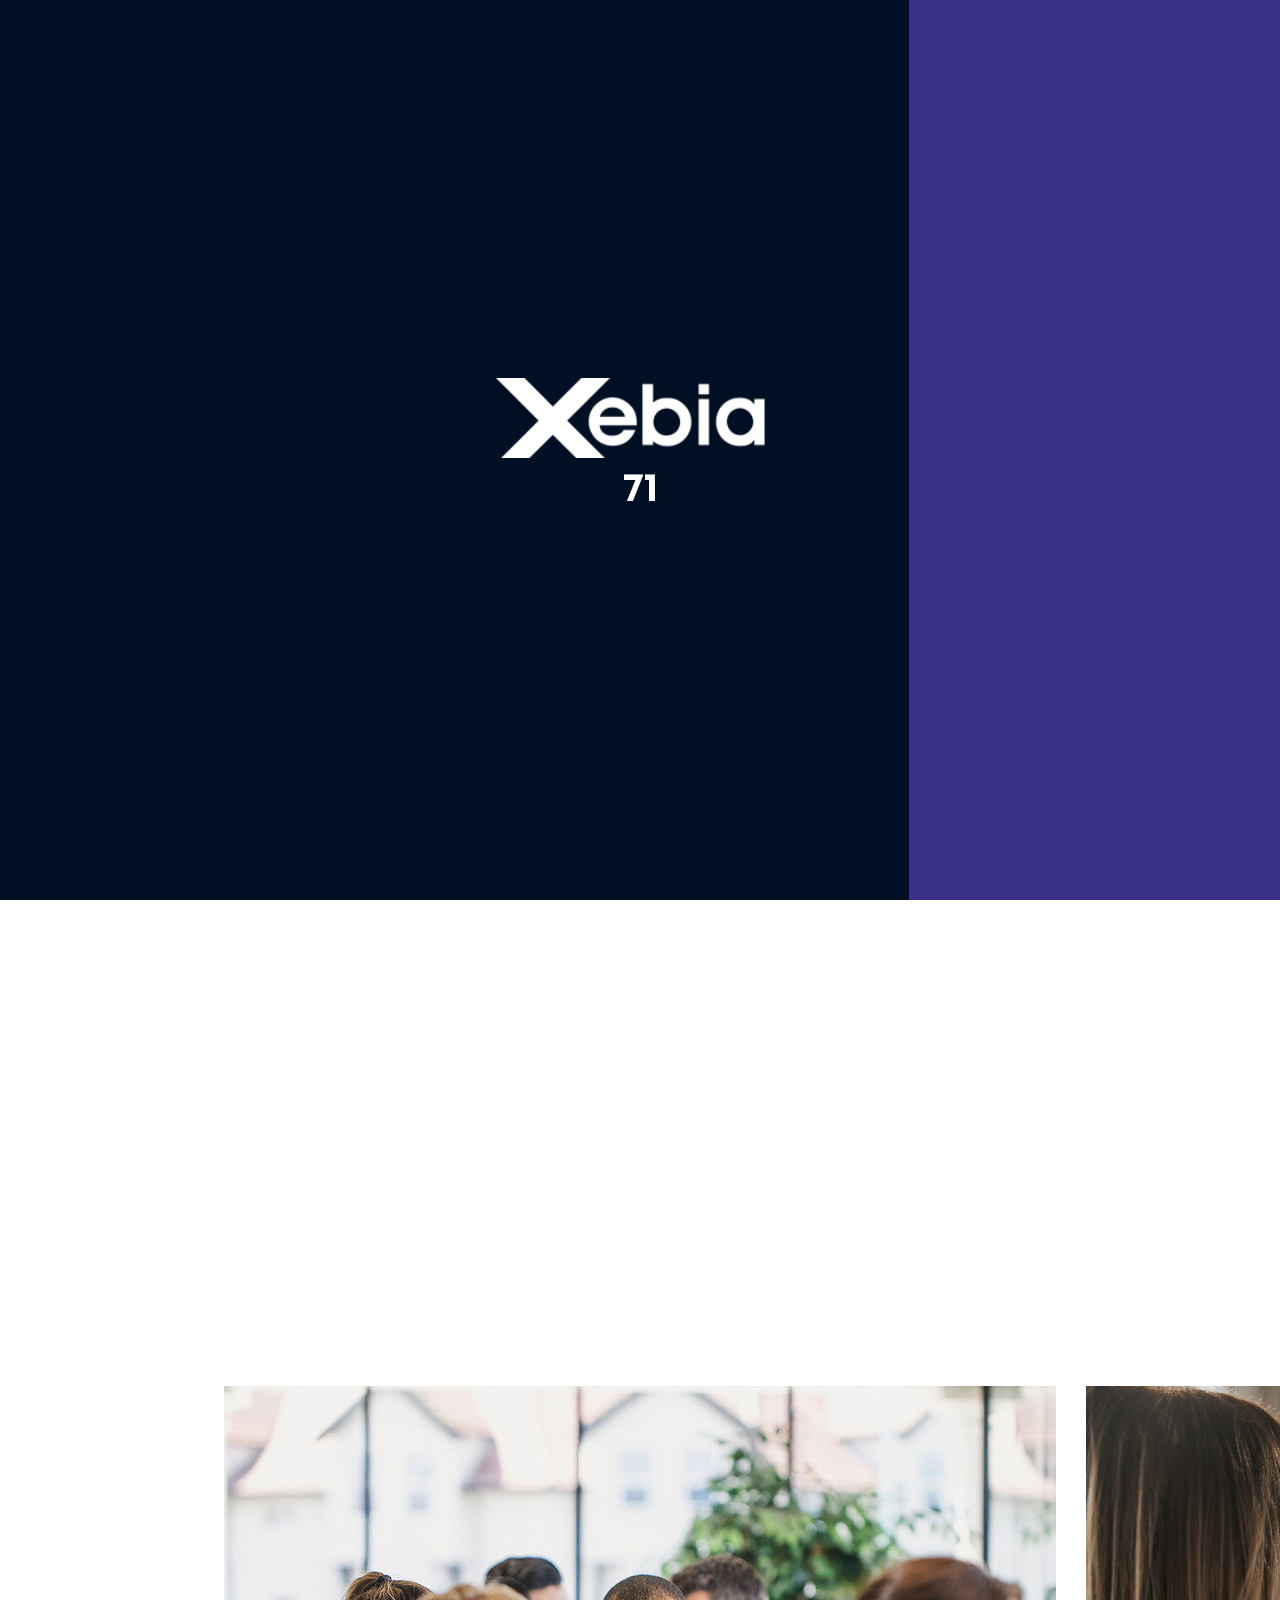
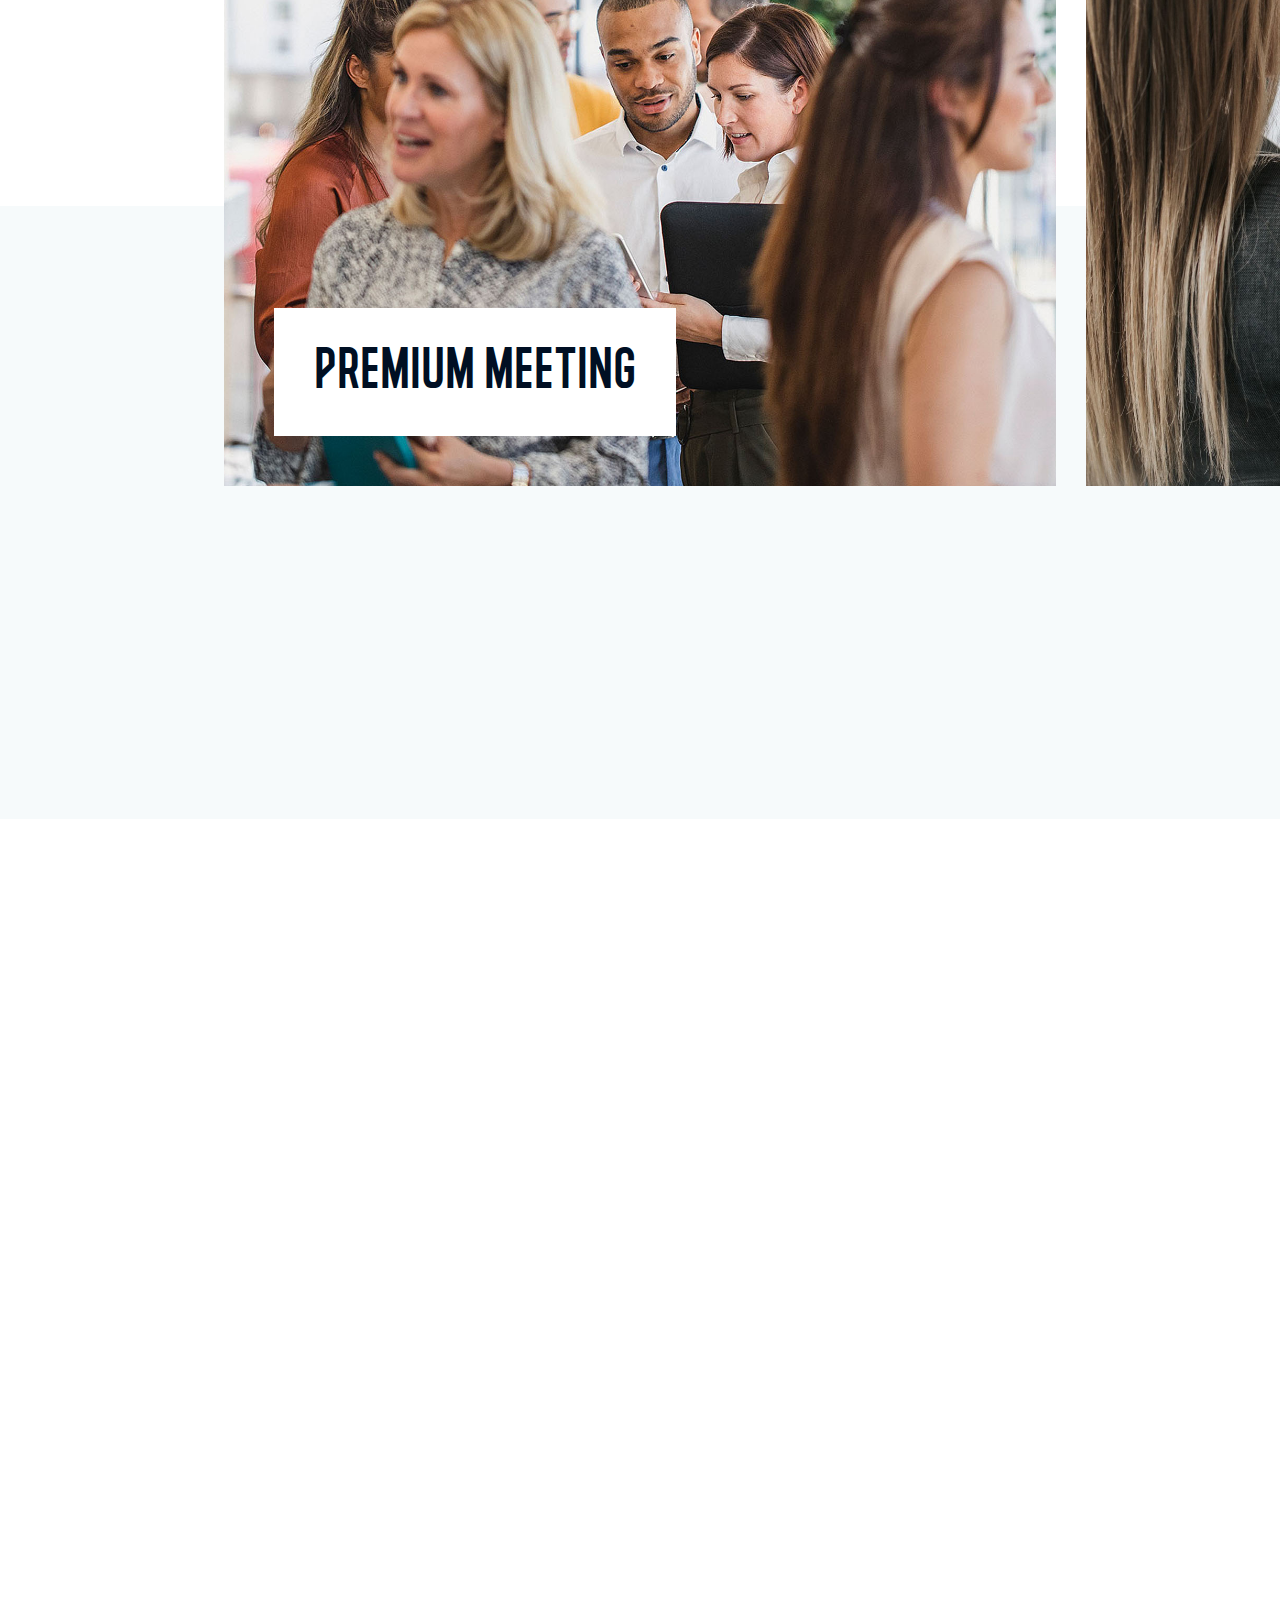
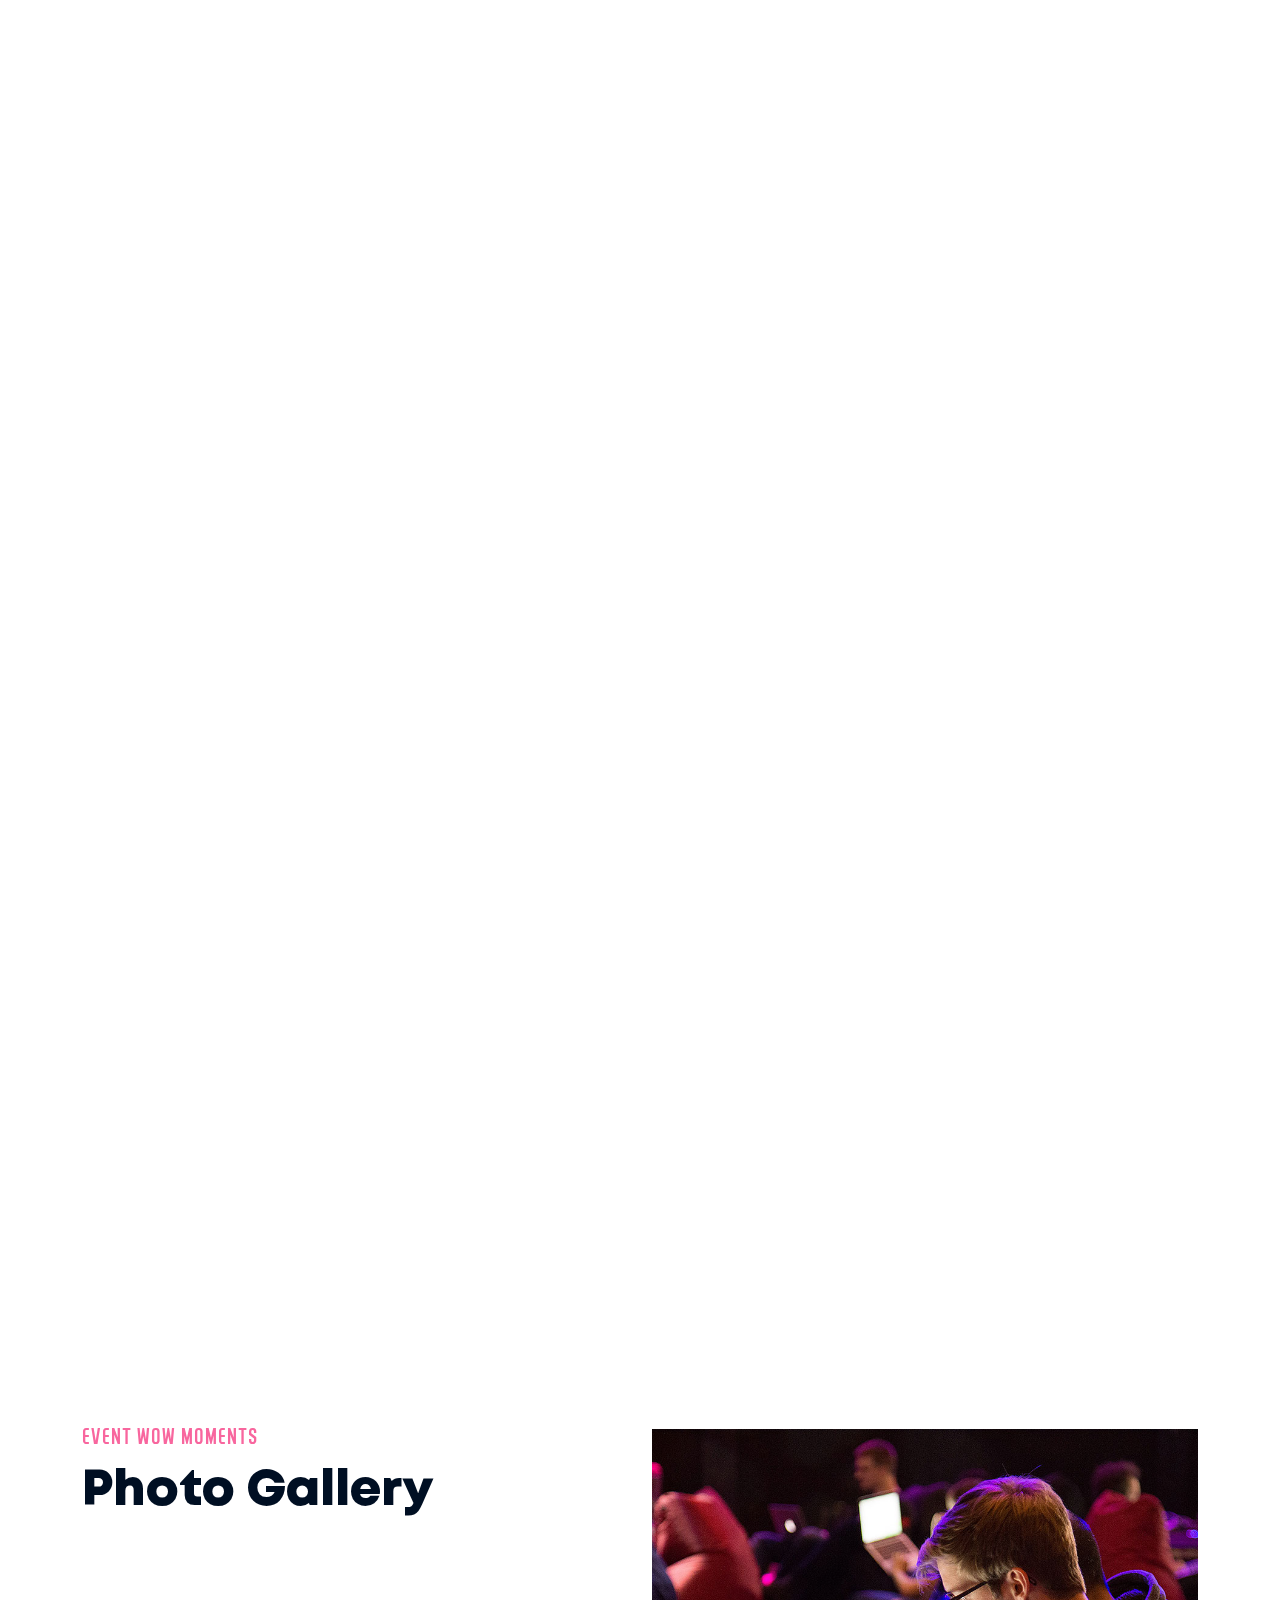
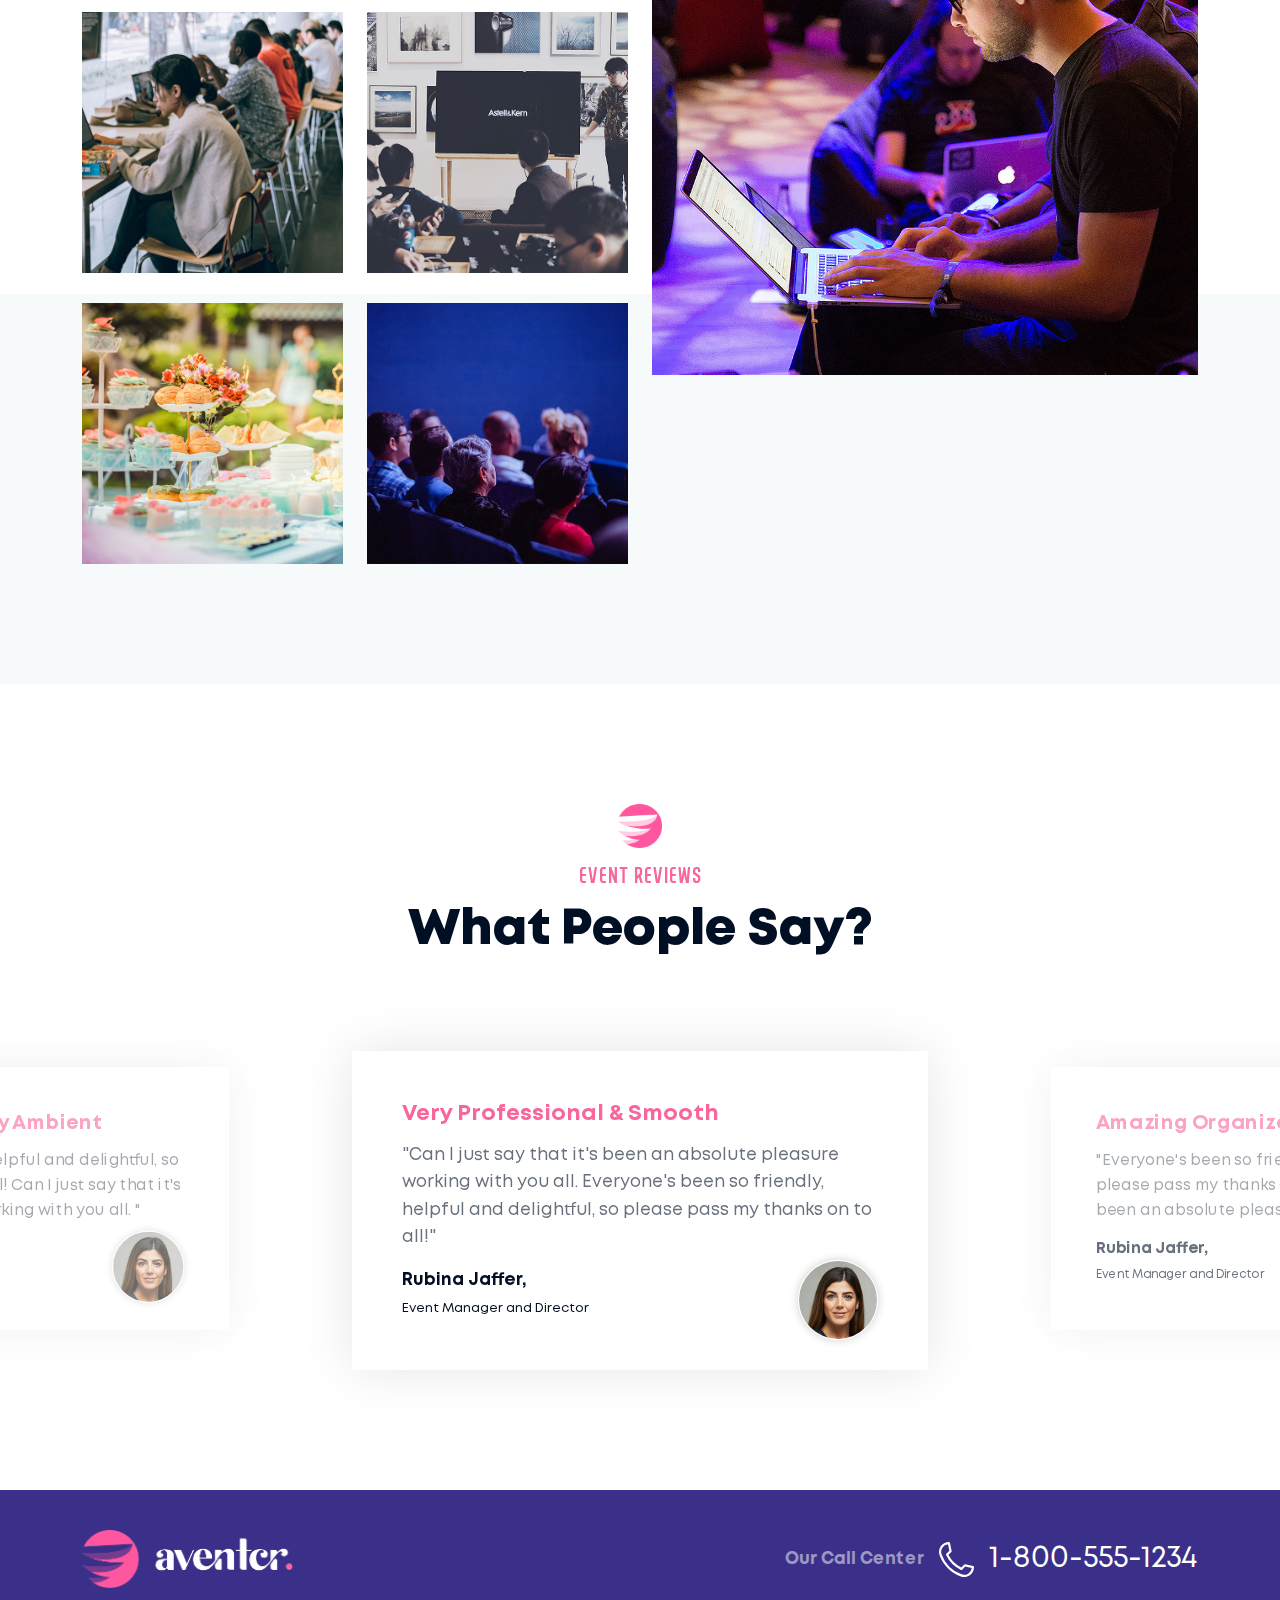
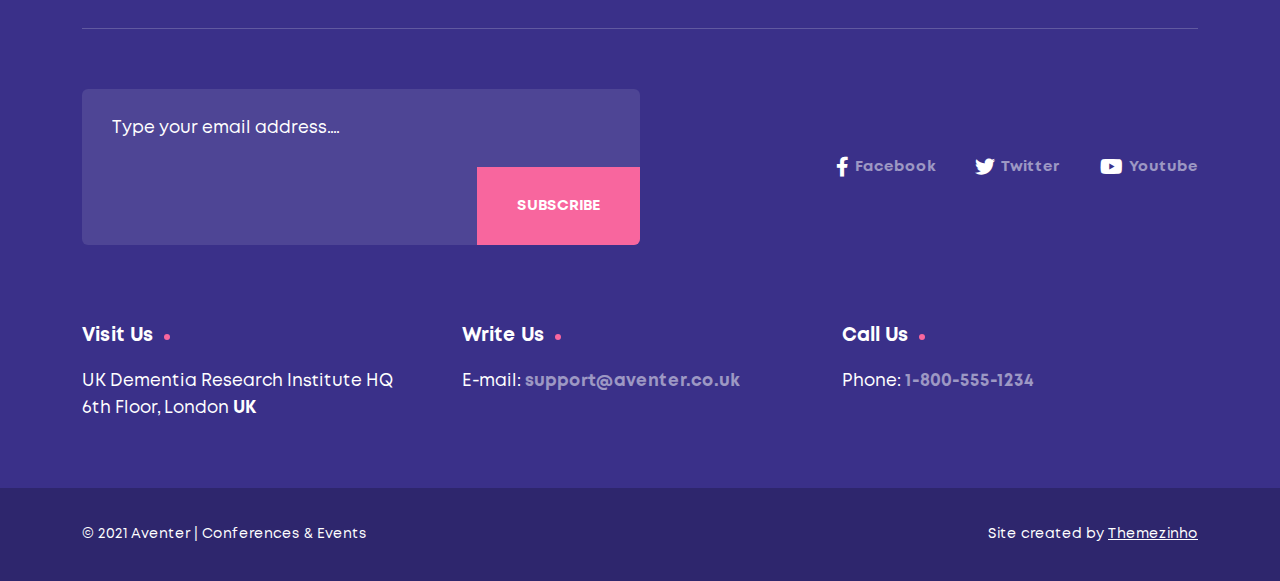
==== commit 443d97ef: "Modifications" ====
--- a/about.html
+++ b/about.html
@@ -1,13 +1,14 @@
 <!doctype html>
 <html lang="en">
 <head>
-<meta charset="utf-8">
-<meta name="viewport" content="width=device-width, initial-scale=1, shrink-to-fit=no">
-<meta name="theme-color" content="#F8669E"/>
-<title>Aventer | Conferences & Events</title>
-<meta name="author" content="Themezinho">
-<meta name="description" content="For all kind of events and organizations website">
-<meta name="keywords" content="aventer, events, ticket, conference, organization, meeting, summit, speach, talk, presentation, annual">
+  <meta charset="utf-8">
+  <meta name="viewport" content="width=device-width, initial-scale=1, shrink-to-fit=no">
+  <meta name="theme-color" content="#F8669E" />
+  <title>Agile Americas</title>
+  <meta name="Xebia" content="Xebia">
+  <meta name="Agile Americas" content="For all kind of events and organizations website">
+  <meta name="keywords"
+    content="events, ticket, conference, organization, meeting, summit, speach, talk, presentation, annual">
 
 <!-- SOCIAL MEDIA META -->
 <meta property="og:description" content="Aventer | Conferences & Events">
@@ -26,11 +27,18 @@
 <meta name="twitter:image" content="preview.html">
 
 <!-- FAVICON FILES -->
-<link href="ico/apple-touch-icon-144-precomposed.png" rel="apple-touch-icon" sizes="144x144">
-<link href="ico/apple-touch-icon-114-precomposed.png" rel="apple-touch-icon" sizes="114x114">
-<link href="ico/apple-touch-icon-72-precomposed.png" rel="apple-touch-icon" sizes="72x72">
-<link href="ico/apple-touch-icon-57-precomposed.png" rel="apple-touch-icon">
-<link href="ico/favicon.png" rel="shortcut icon">
+  <link href="ico/apple-icon-57x57.png" rel="apple-touch-icon">
+  <link href="ico/apple-icon-60x60.png" rel="apple-touch-icon">
+  <link href="ico/apple-icon-72x72.png" rel="apple-touch-icon">
+  <link href="ico/apple-icon-76x76.png" rel="apple-touch-icon">
+  <link href="ico/apple-icon-120x120.png" rel="apple-touch-icon">
+  <link href="ico/apple-icon-144x144.png" rel="apple-touch-icon">
+  <link href="ico/apple-icon-152x152.png" rel="apple-touch-icon">
+  <link href="ico/apple-icon-180x180.png" rel="apple-touch-icon">
+  <link href="ico/android-icon-192x192.png" rel="android-touch-icon">
+  <link href="ico/favicon-16x16.png" rel="shortcut icon">
+  <link href="ico/favicon-32x32.png" rel="shortcut icon">
+  <link href="ico/favicon-96x96.png" rel="shortcut icon">
 
 <!-- CSS FILES -->
 <link rel="stylesheet" href="css/fontawesome.min.css">
--- a/css/style.css
+++ b/css/style.css
@@ -1420,7 +1420,7 @@
   width: 100%;
 }
 .navbar.dark {
-  background: #3A3089;
+  background: linear-gradient(90deg, #6c1d5f 19%, #300d2a 81%);
 }
 .navbar.navbar-light {
   background: transparent;
@@ -1440,7 +1440,7 @@
   min-height: 600px;
   display: flex;
   flex-wrap: wrap;
-  background: #3A3089;
+  background: linear-gradient(90deg, #6c1d5f 19%, #300d2a 81%);
   position: relative;
   padding-top: 122px;
 }
@@ -1755,7 +1755,7 @@
   position: absolute;
   left: 0;
   top: 0;
-  background-color: #3A3089 !important;
+  background-image: linear-gradient(90deg, #6c1d5f 19%, #300d2a 81%) !important;
   z-index: -1;
 }
 .page-header .inner {
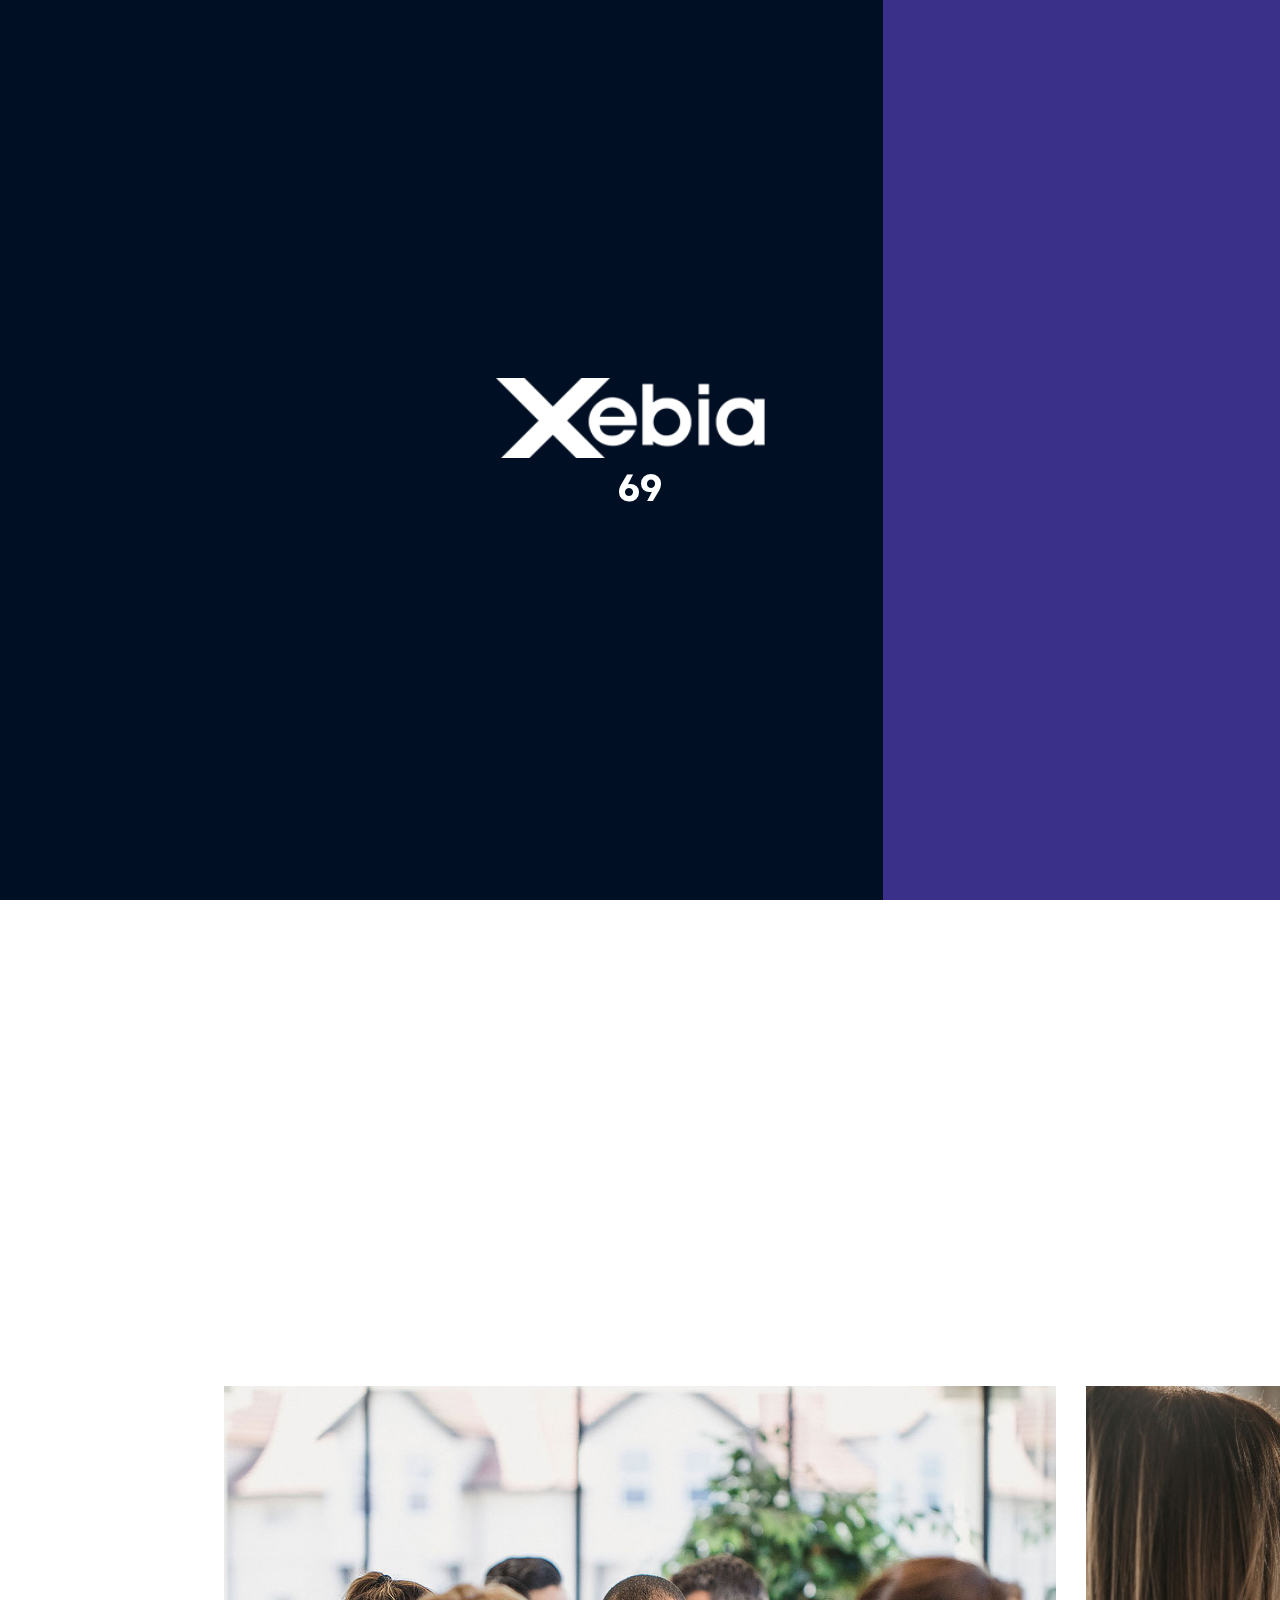
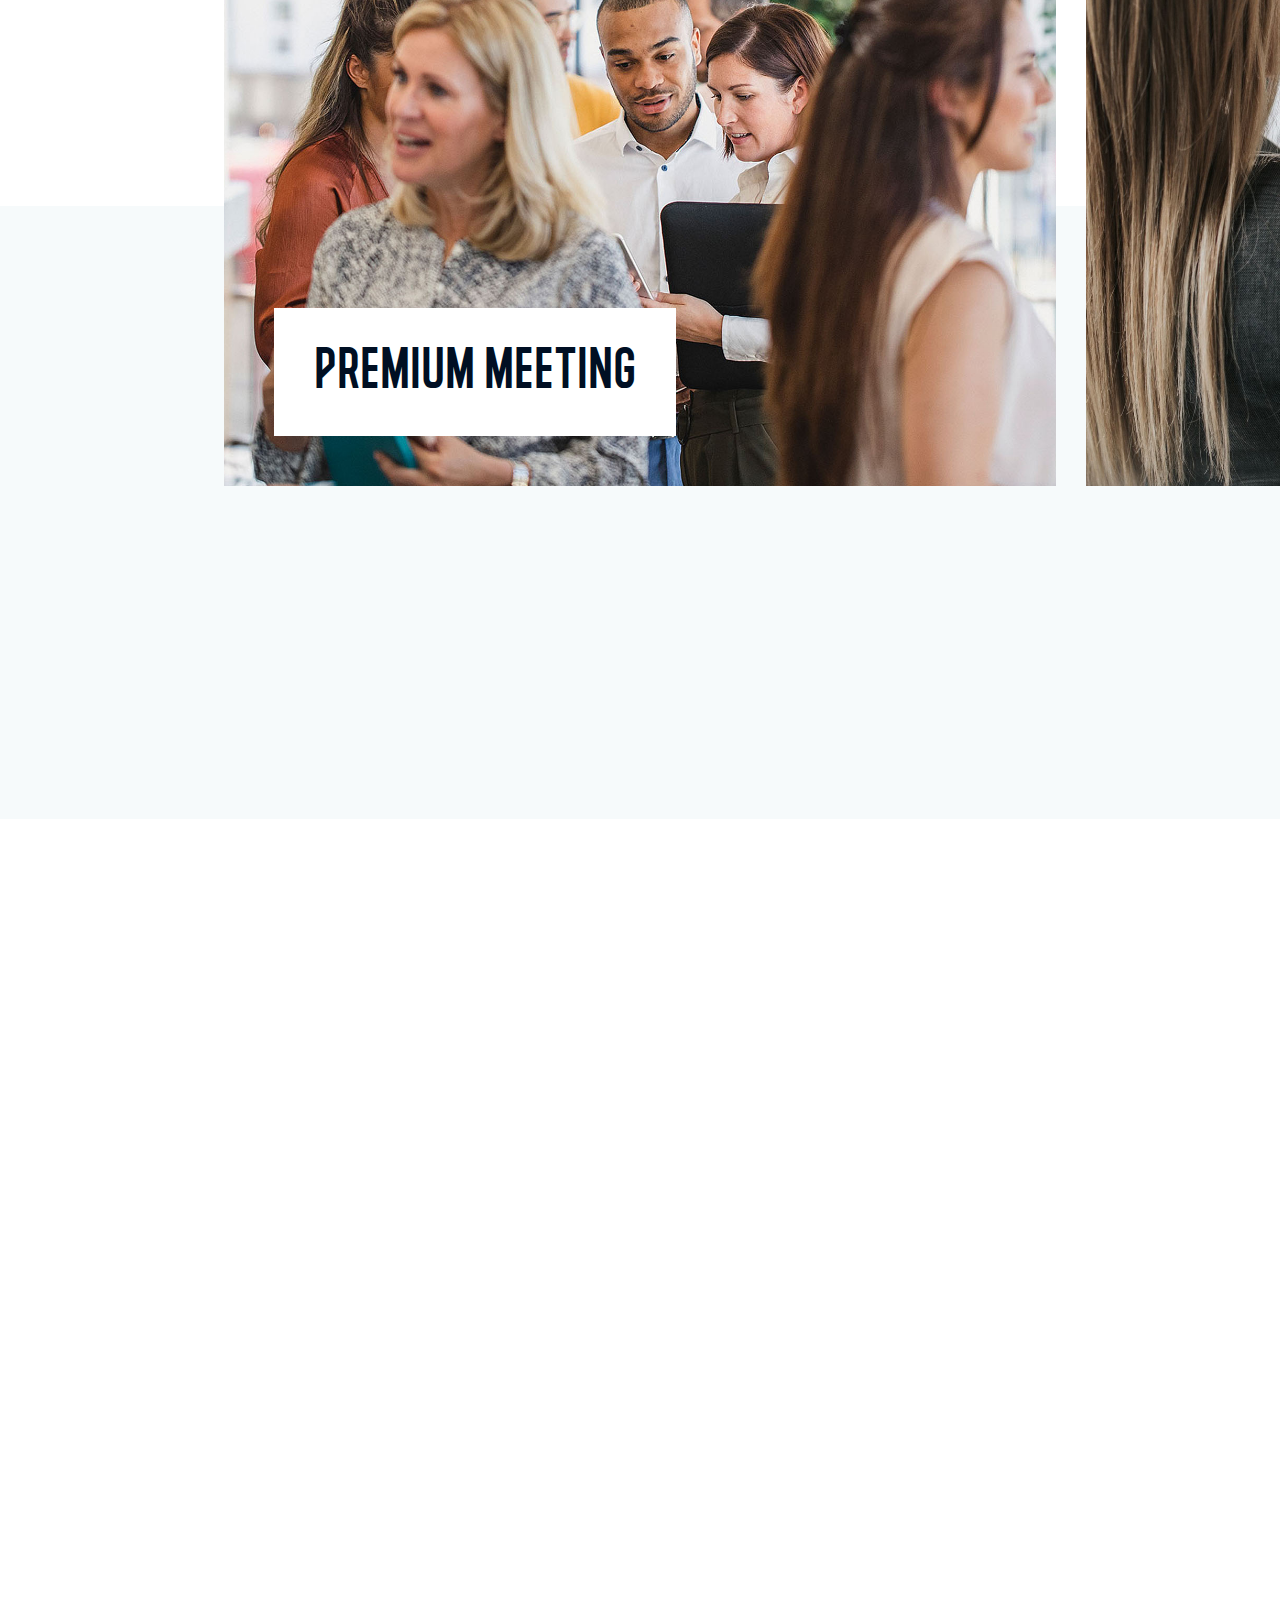
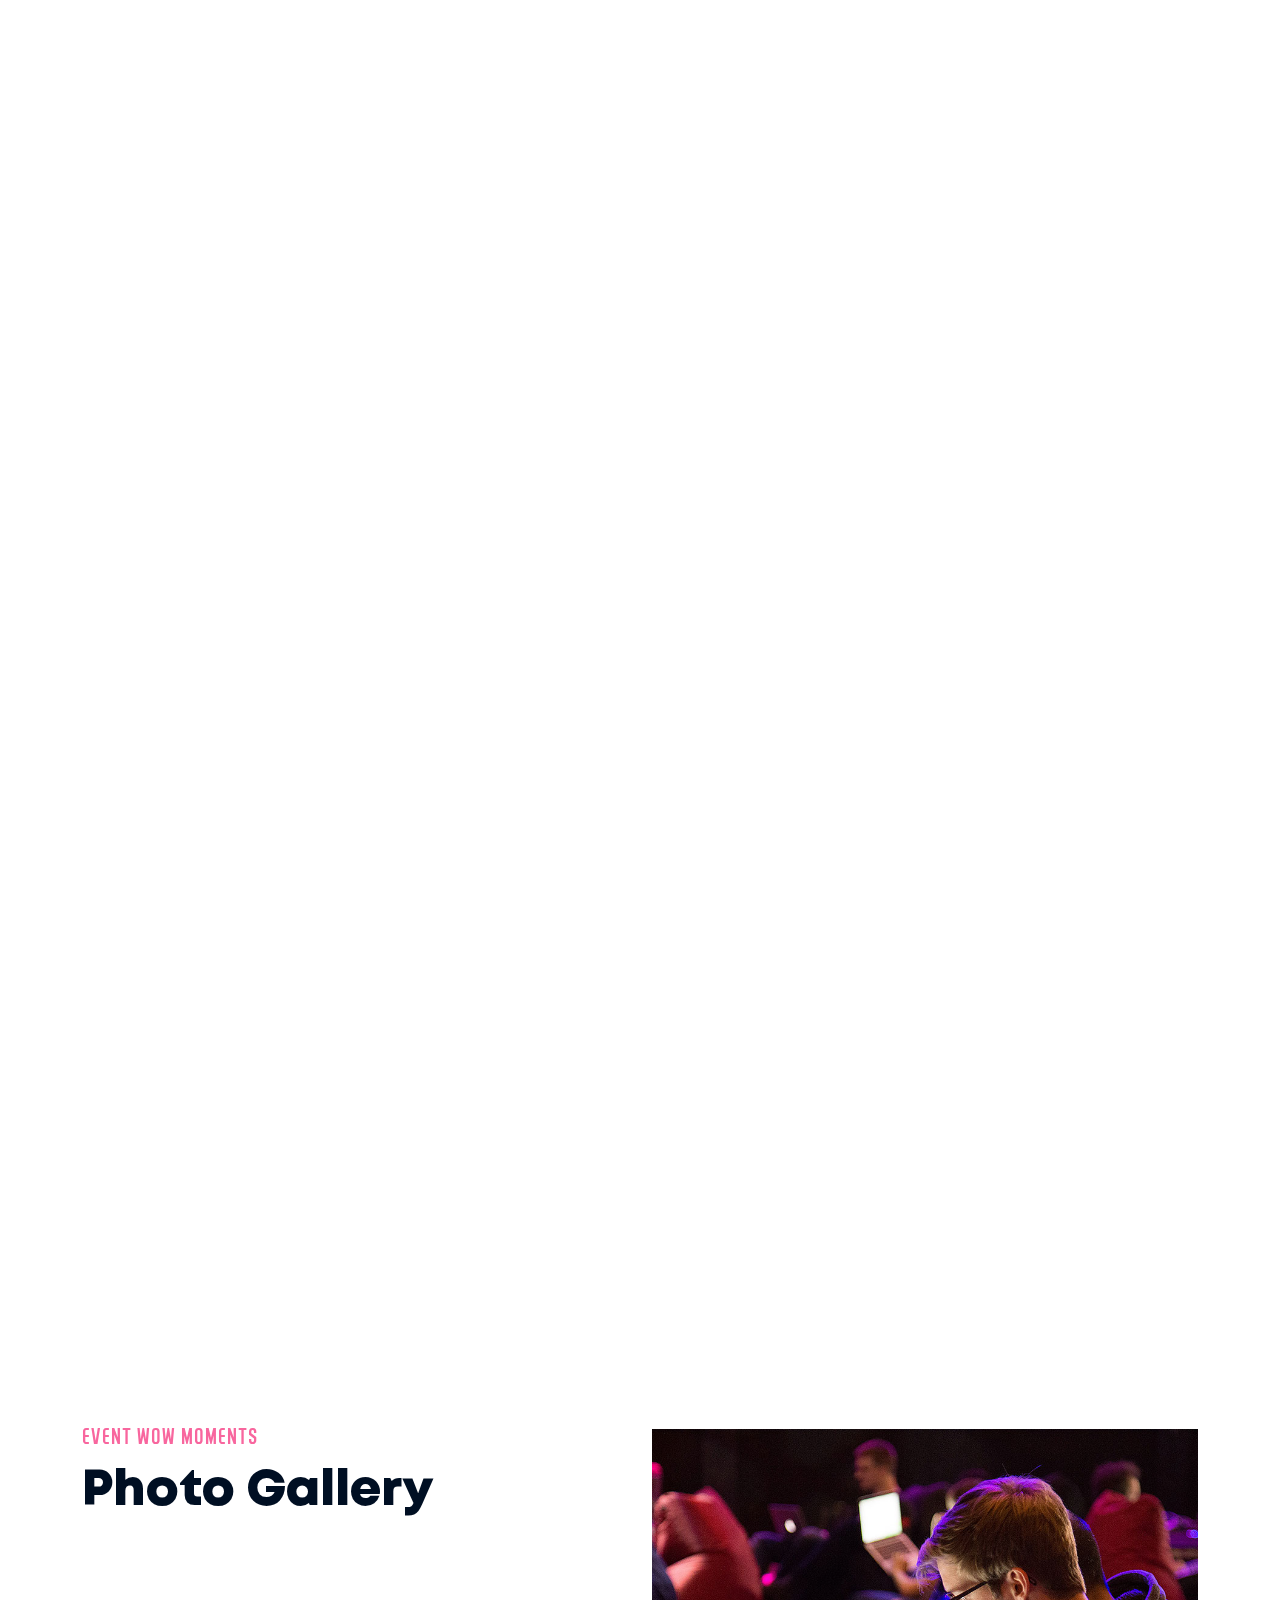
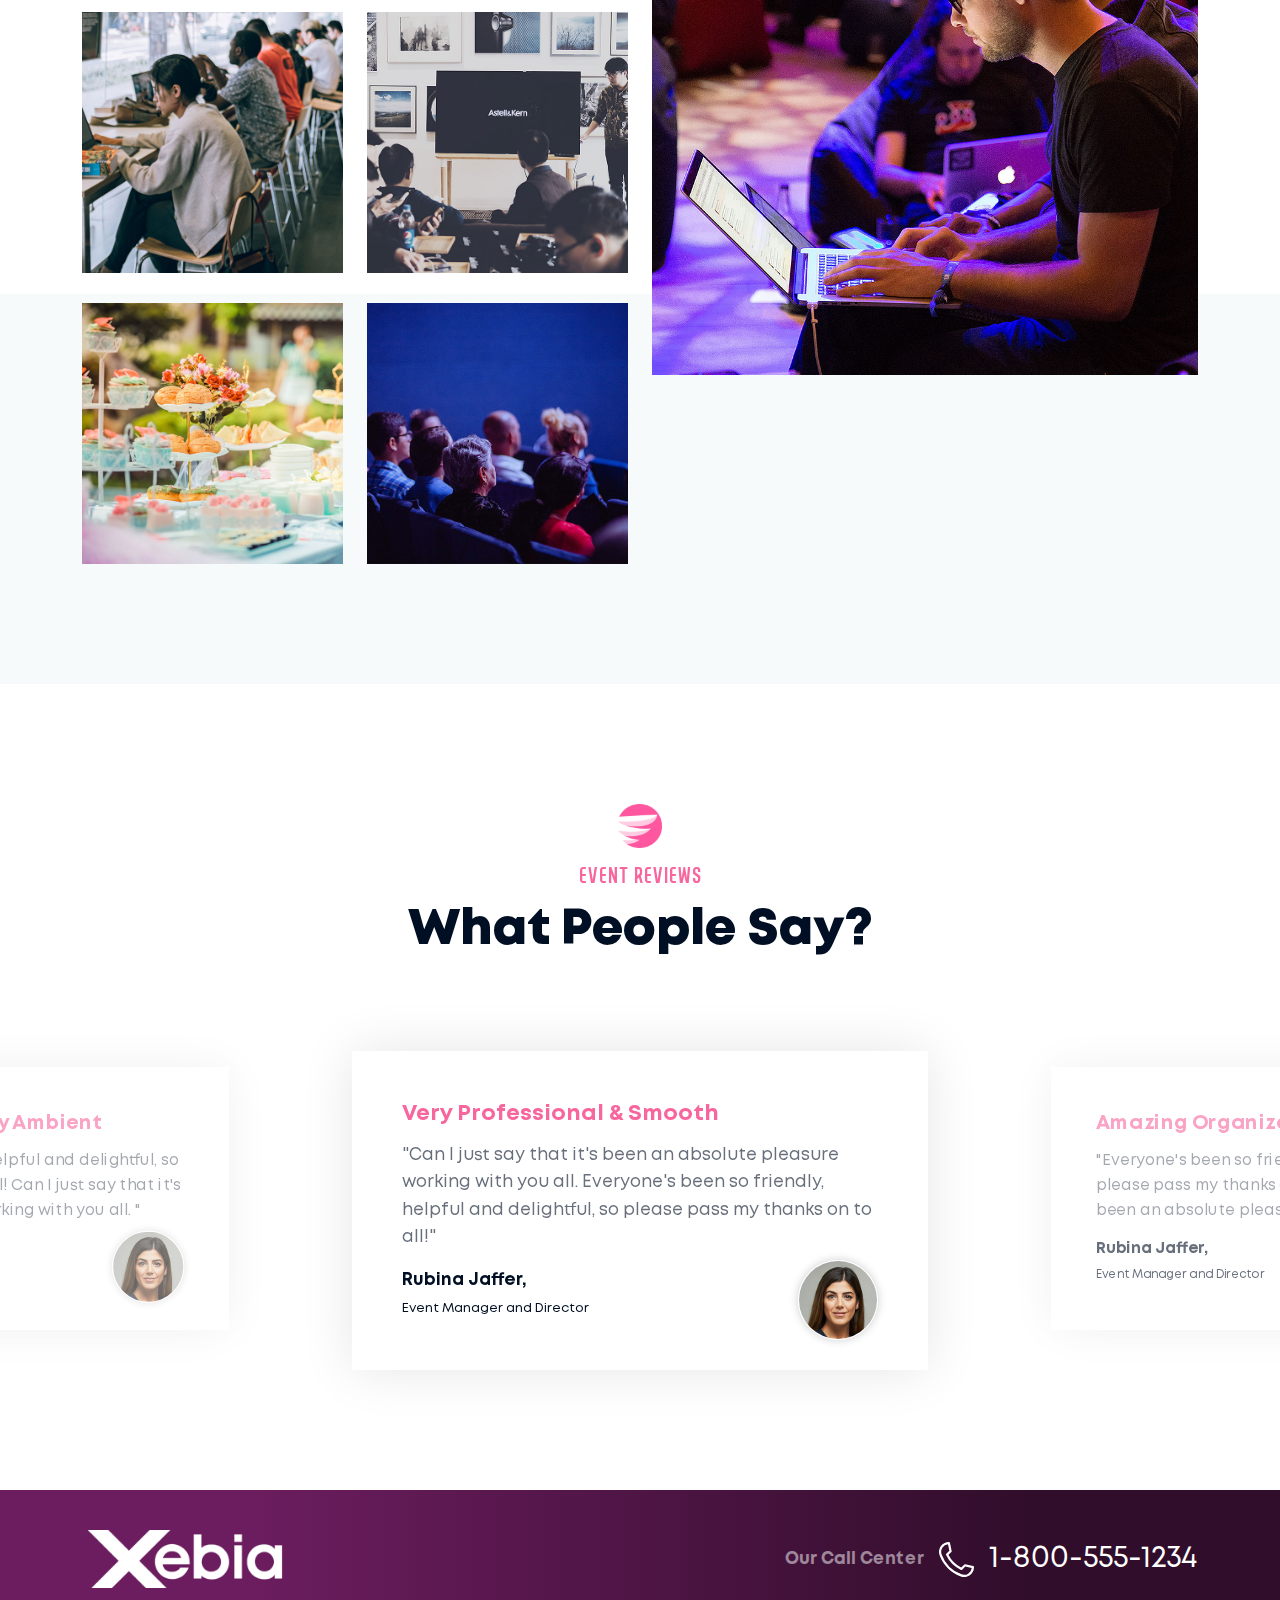
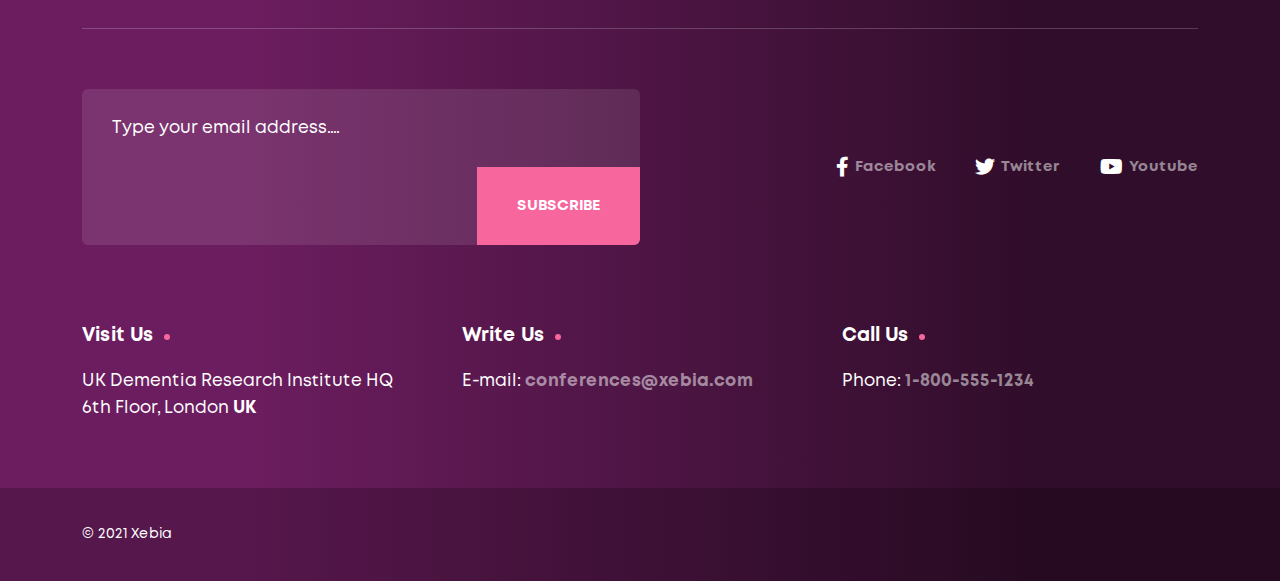
==== commit 17394755: "Buy Tickets Page Addition" ====
--- a/about.html
+++ b/about.html
@@ -48,11 +48,11 @@
 <link rel="stylesheet" href="css/style.css">
 </head>
 <body>
-<div class="preloader">
-  <div class="inner">
-    <figure><img src="images/preloader.png" alt="Image"></figure>
-    <div class="percentage" id="percentage">0</div>
-  </div>
+  <div class="preloader">
+    <div class="inner">
+      <figure><img src="images/preloader.png" alt="Image"></figure>
+      <div class="percentage" id="percentage">0</div>
+    </div>
   <!-- end inner -->
   <div class="loader-progress" id="loader-progress"> </div>
   <!-- end loader-progress --> 
@@ -124,7 +124,7 @@
     <!-- end search-box -->
     <nav class="navbar" id="navbar">
       <div class="container">
-        <div class="logo"> <a href="index.html"> <img src="images/logo.png" alt="Image"> </a> </div>
+        <div class="logo"> <a href="index.html"> <img src="images/preloader.png" alt="Image"> </a> </div>
         <!-- end logo -->
         <div class="site-menu">
           <ul>
@@ -606,8 +606,8 @@
       <div class="container">
         <div class="row">
           <div class="col-12">
-            <div class="footer-bar">
-              <div class="logo"> <img src="images/logo.png" alt="Image"> </div>
+              <div class="footer-bar">
+                <div class="logo"> <img src="images/preloader.png" alt="Image"> </div>
               <!-- end logo -->
               <div class="phone-box"> <span>Our Call Center</span>
                 <figure><img src="images/icon-phone.svg" alt="Image"></figure>
@@ -644,7 +644,7 @@
           <div class="col-lg-4 col-md-6">
             <div class="footer-widget">
               <h6 class="widget-title">Write Us</h6>
-              <p>E-mail: <a href="mailto:support@aventer.co.uk">support@aventer.co.uk</a></p>
+                <p>E-mail: <a href="mailto:conferences@xebia.com">conferences@xebia.com</a></p>
             </div>
             <!-- end footer-widget --> 
           </div>
@@ -662,7 +662,7 @@
       </div>
       <!-- end container -->
       <div class="bottom-bar">
-        <div class="container"> <span class="copyright">© 2021 Aventer | Conferences & Events</span> <span class="creation">Site created by <a href="https://wwww.themezinho.net/">Themezinho</a></span> </div>
+       <div class="container"> <span class="copyright">© 2021 Xebia</span>
         <!-- end container --> 
       </div>
       <!-- end bottom-bar --> 
--- a/css/style.css
+++ b/css/style.css
@@ -533,7 +533,7 @@
   left: -100%;
   top: 0;
   z-index: 19;
-  transition: all 1s cubic-bezier(0.85, 0, 0.076, 1);
+  transition: all 0.5s cubic-bezier(0.85, 0, 0.076, 1);
 }
 .page-transition svg {
   width: 100%;
@@ -1562,7 +1562,7 @@
   position: relative;
   white-space: nowrap;
   overflow: hidden;
-  background: #6052CE;
+  background: #511647;
   border-radius: 64px;
   margin-top: 40px;
 }
@@ -1657,7 +1657,7 @@
 .slider .events-slider-images .button-prev {
   width: 64px;
   height: 64px;
-  background: #3A3089;
+  background: #5c1951;
   position: absolute;
   bottom: 54px;
   right: 64px;
@@ -1697,7 +1697,7 @@
 .slider .events-slider-images .button-next {
   width: 64px;
   height: 64px;
-  background: #3A3089;
+  background: #5c1951;
   position: absolute;
   bottom: 54px;
   right: 0;
@@ -2060,7 +2060,7 @@
   display: flex;
   flex-wrap: wrap;
   align-items: center;
-  background: #3A3089;
+  background: #5c1951;
   color: #fff;
   border-bottom: 1px solid rgba(255, 255, 255, 0.2);
   padding: 0 15%;
@@ -3280,7 +3280,7 @@
   width: 100%;
   display: flex;
   flex-wrap: wrap;
-  background: #3A3089;
+  background-image: linear-gradient(90deg, #6c1d5f 19%, #300d2a 81%);
   color: #fff;
 }
 .footer .footer-bar {
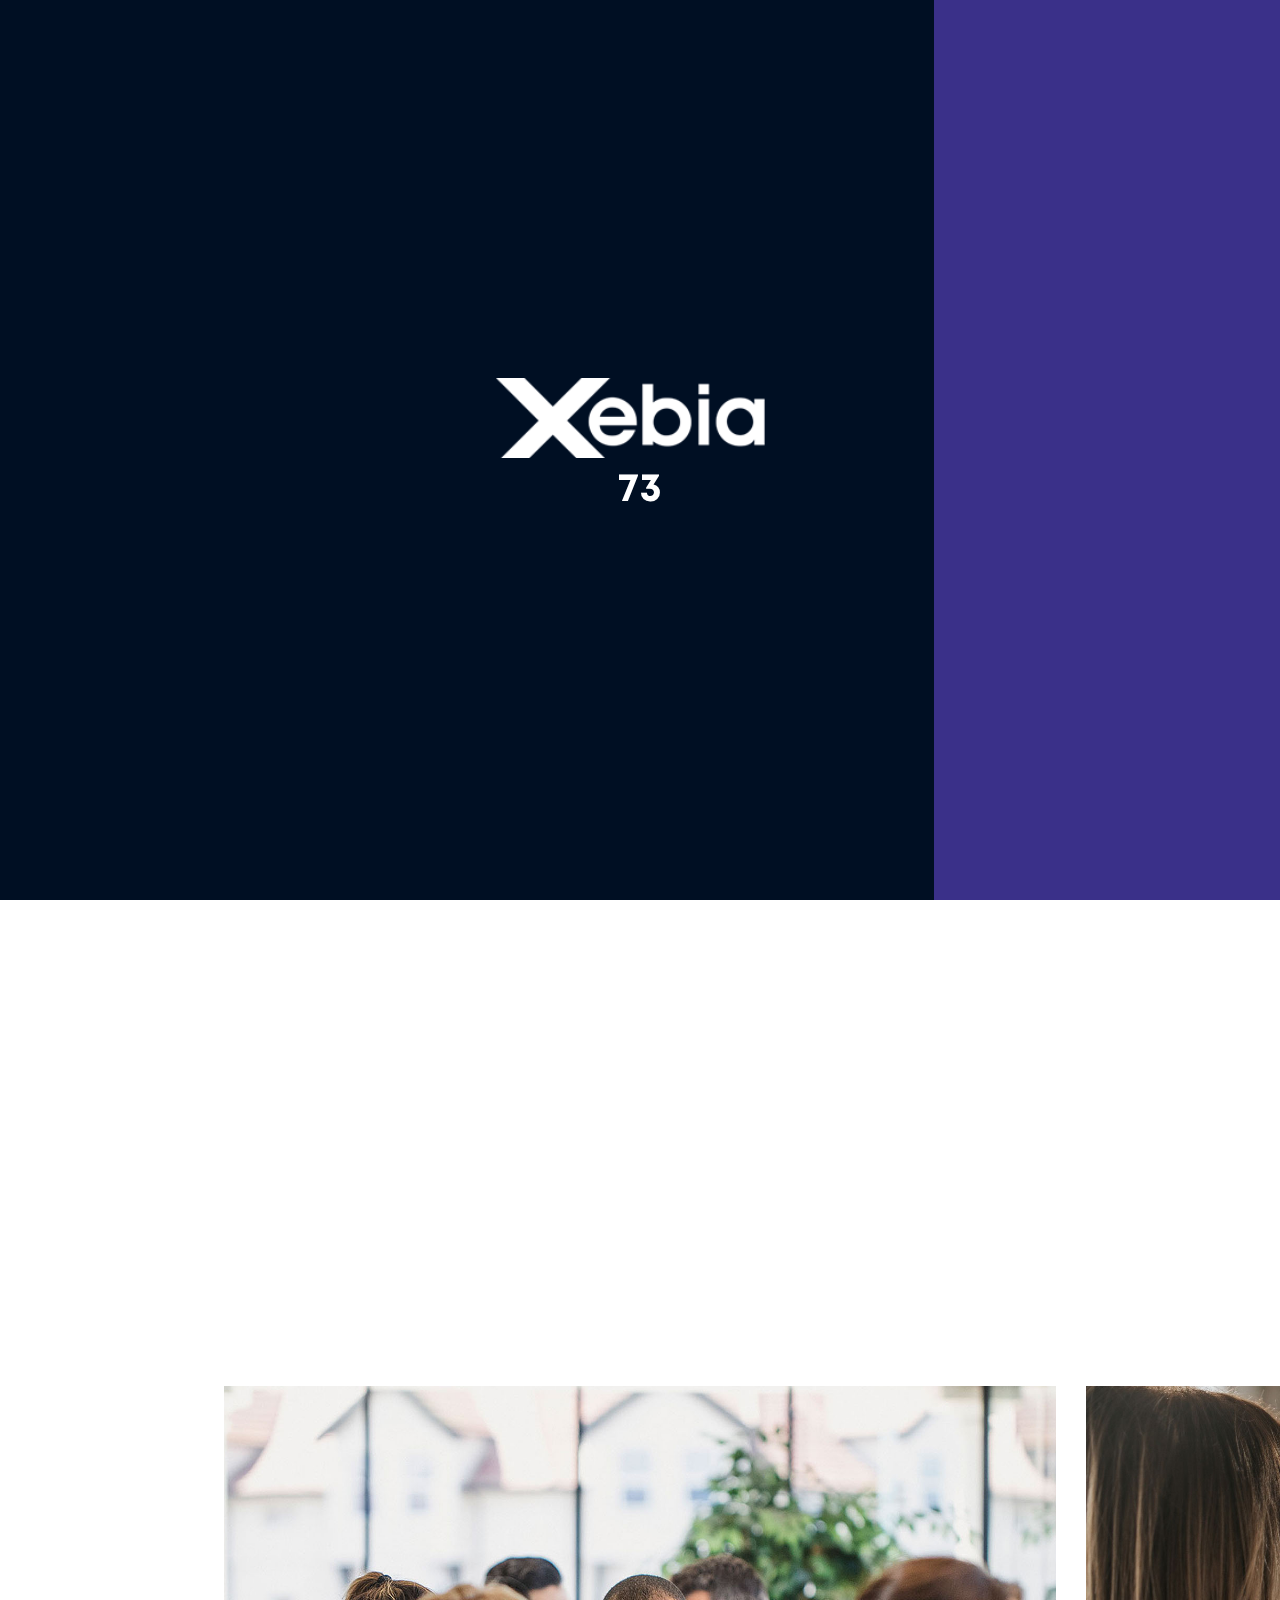
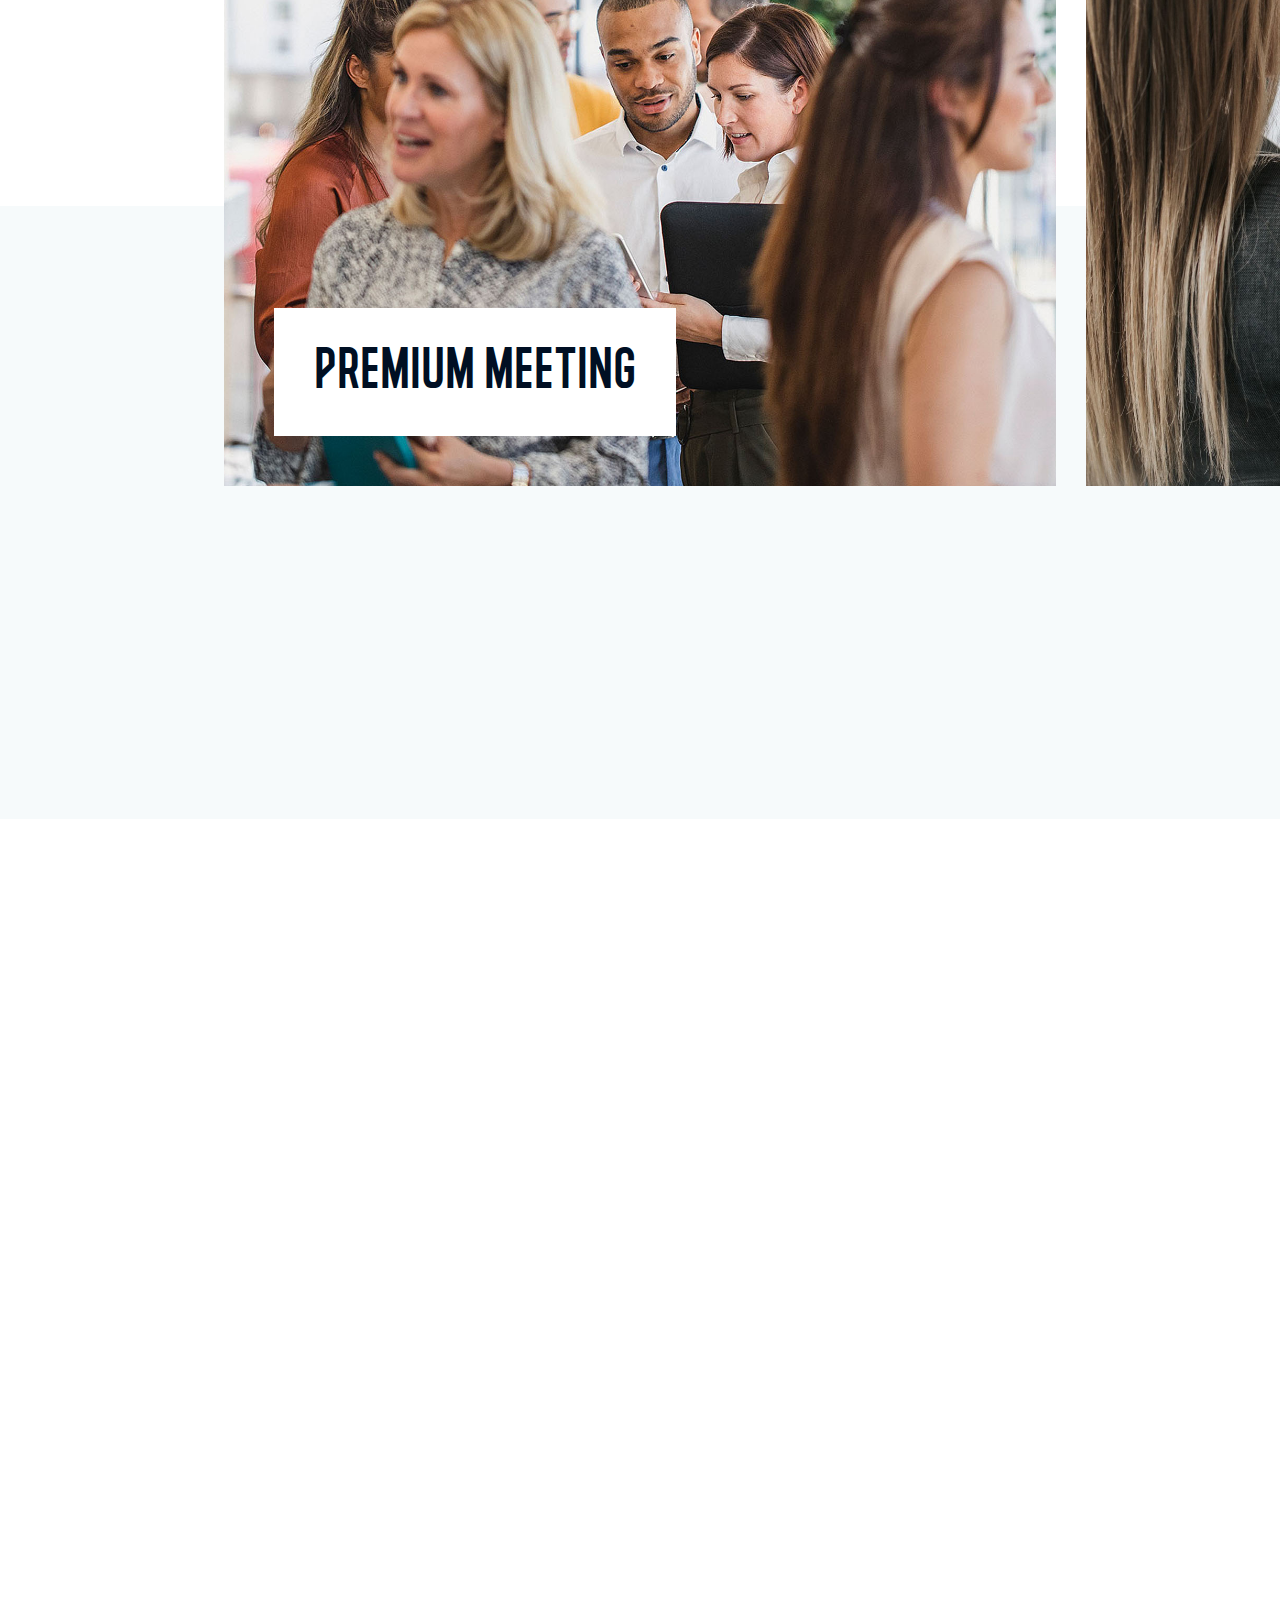
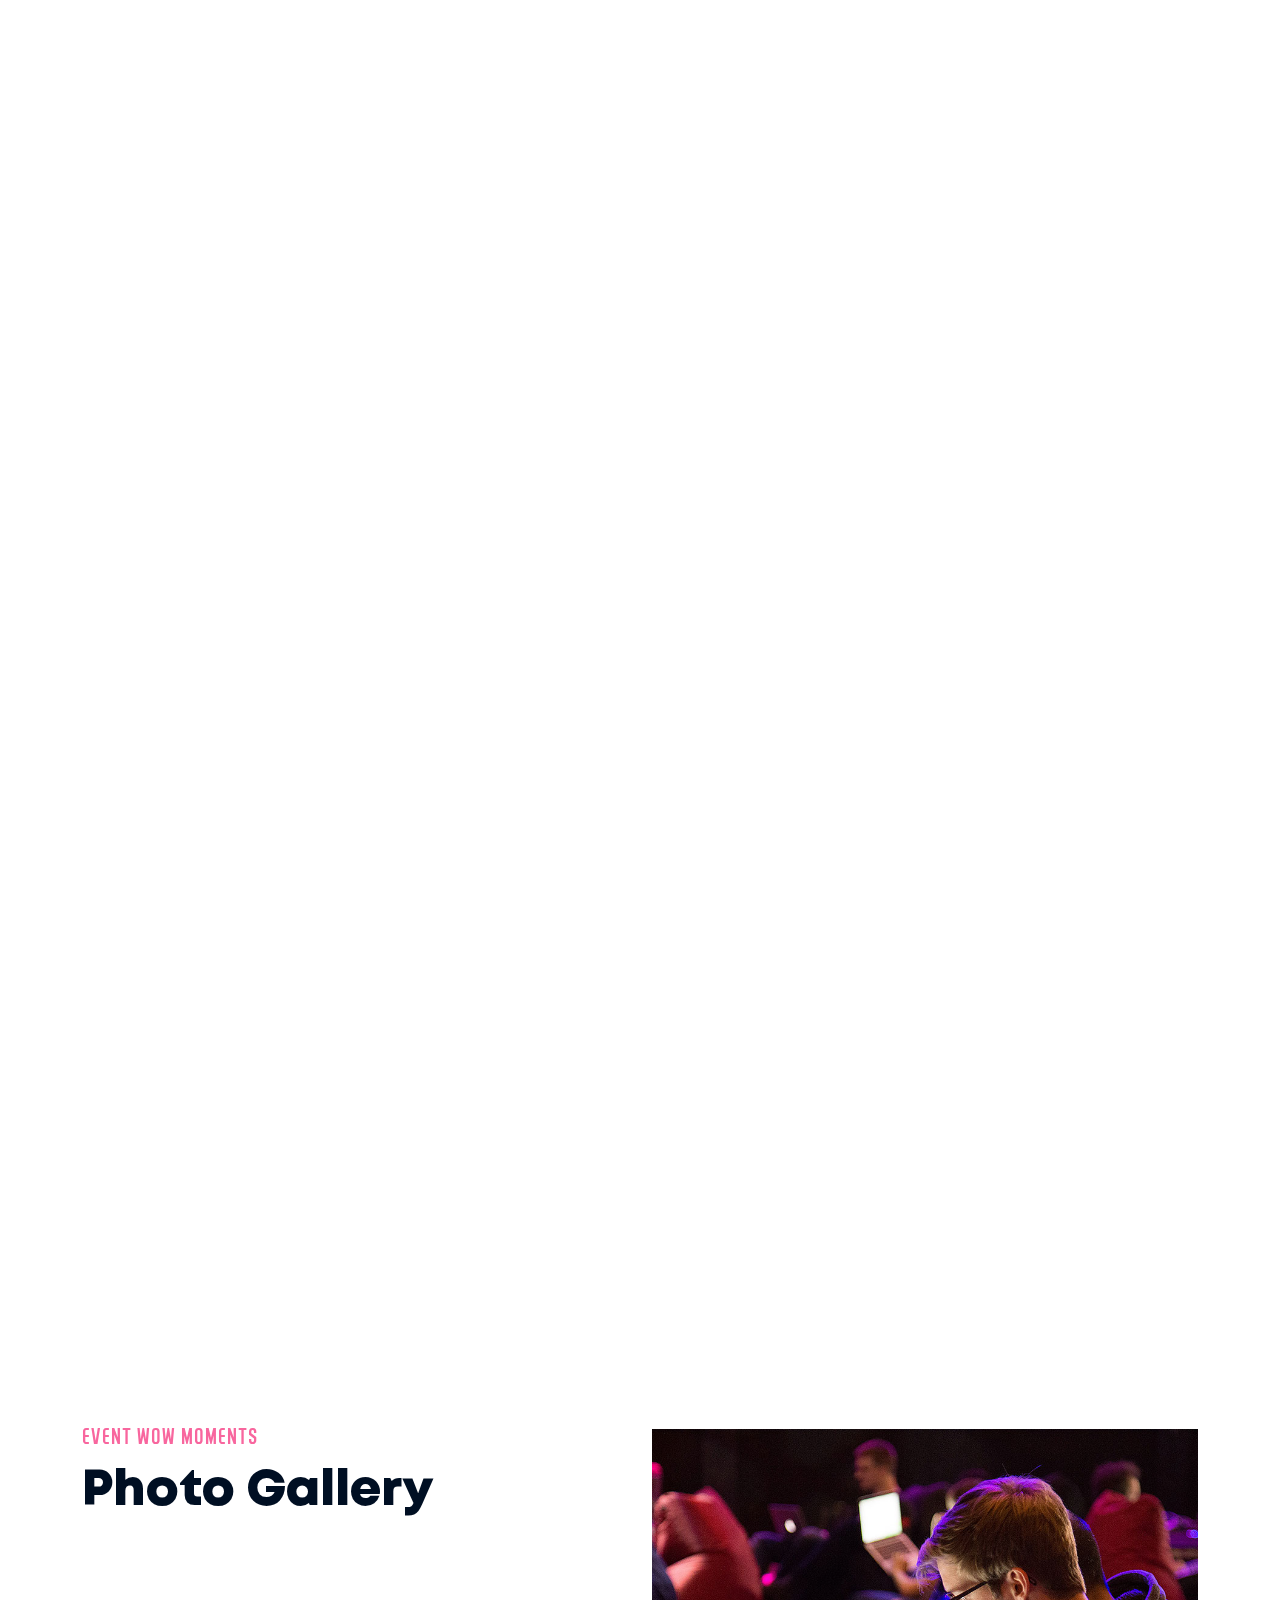
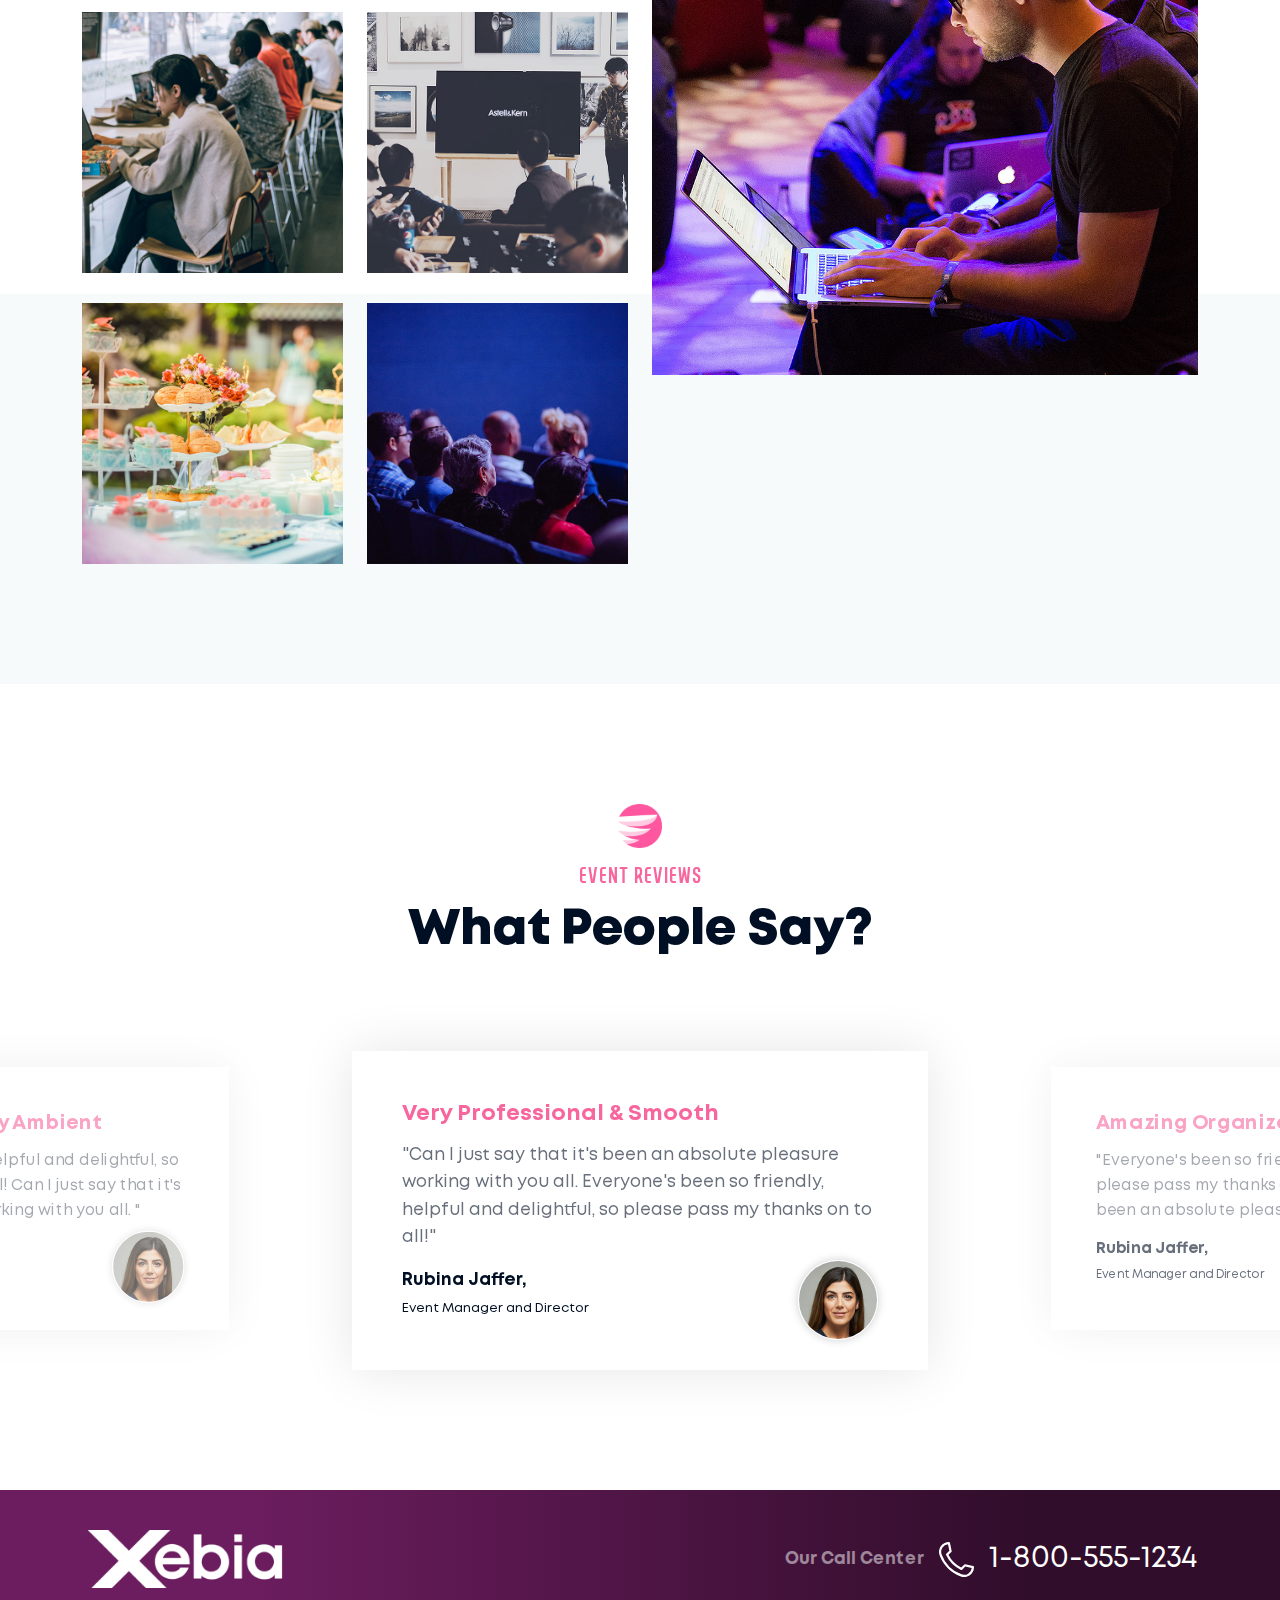
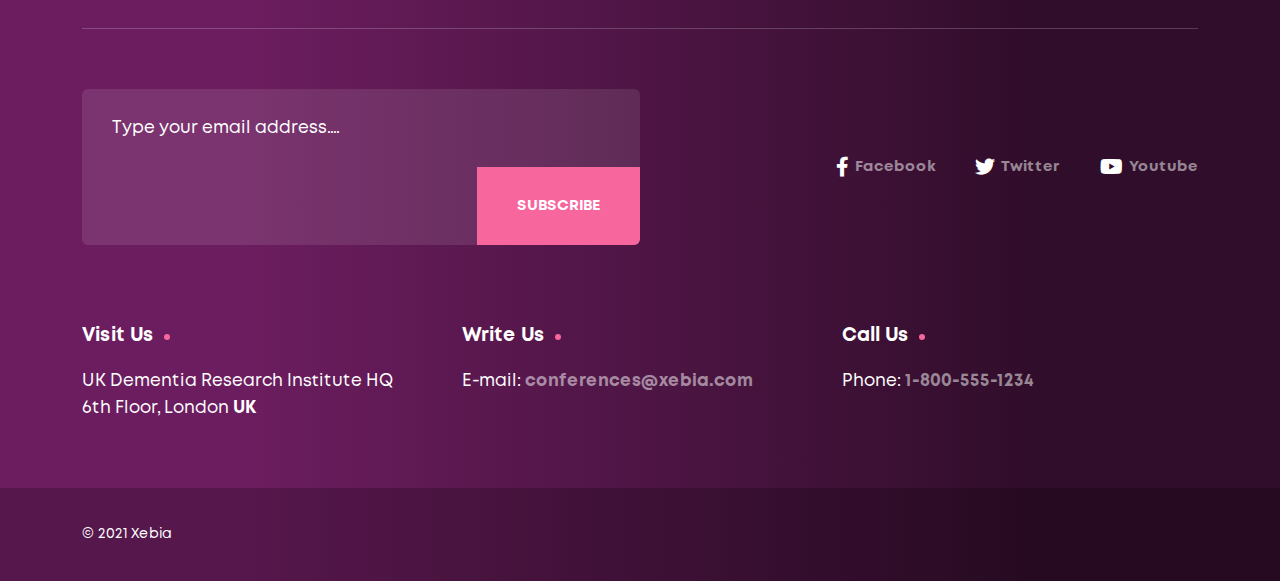
==== commit d8165eda: "Modifications" ====
--- a/about.html
+++ b/about.html
@@ -150,7 +150,7 @@
           </button>
         </div>
         <!-- end hamburger-menu -->
-        <div class="navbar-button"> <a href="#">
+        <div class="navbar-button"> <a href="buy-tickets.html">
           <figure><img src="images/icon-navbar-button.png" alt="Image"></figure>
           Book now </a> </div>
         <!-- end navbar-button --> 
